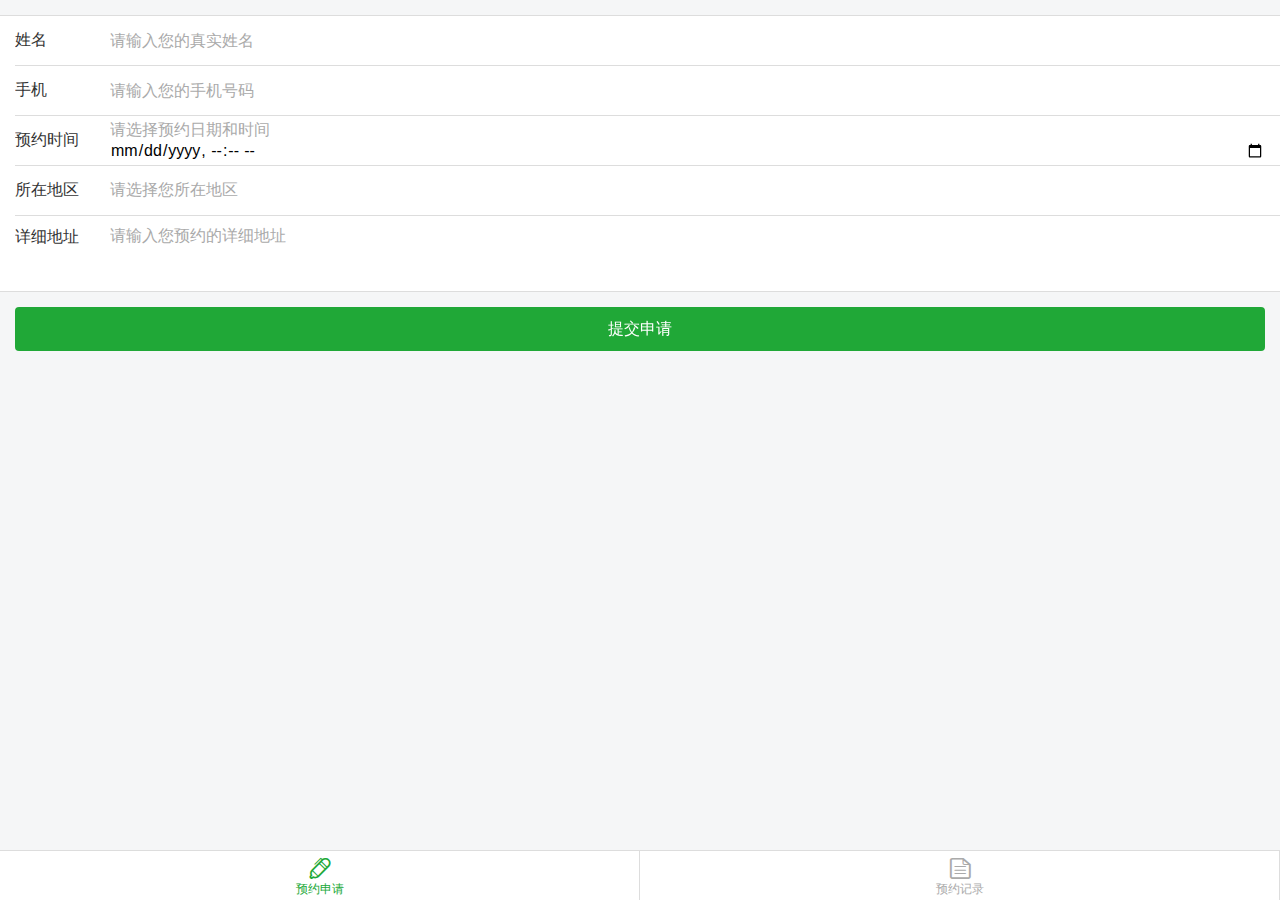
==== index.html @ 3b51de6f "build" ====
<!DOCTYPE html>
<html>

<head>
    <meta charset="utf-8">
    <meta name="viewport" content="width=device-width, initial-scale=1, maximum-scale=1, minimum-scale=1, user-scalable=no, minimal-ui">
    <meta name="apple-mobile-web-app-status-bar-style" content="black">
    <meta name="apple-mobile-web-app-capable" content="yes">
    <meta name="format-detection" content="telephone=no">
    <title>预约测压</title>
    <!-- CSS -->
    <link rel="stylesheet" href="icofont/style.css">
    <link rel="stylesheet" href="css/style.min.css">
    <!-- JS -->
    <script type="text/javascript" src="js/system.js"></script>

</head>


<body onload="loaded()">
    <!-- footer start -->
    <footer class="navbar">
        <a class="active" href="index.html">
            <i class="icon-pen"></i>
            <p>预约申请</p>
        </a>
        <a class="" href="history.html">
            <i class="icon-document"></i>
            <p>预约记录</p>
        </a>
    </footer>

    <!-- footer over -->
    <!-- main start -->
    <div class="main main-gray">
        <div class="scroller">
            <div class="spacing"></div>
            <!-- list start -->
            <div class="list list-border">
                <!-- item start -->
                <div class="item">
                    <div class="row">
                        <label class="label">姓名</label>
                        <div class="input">
                            <input class="input" type="text" placeholder="请输入您的真实姓名">
                        </div>
                    </div>
                </div>
                <!-- item over -->
                <!-- item start -->
                <div class="item">
                    <div class="row">
                        <label class="label">手机</label>
                        <div class="input">
                            <input class="input" type="tel" placeholder="请输入您的手机号码">
                        </div>
                    </div>
                </div>
                <!-- item over -->
                <!-- item start -->
                <div class="item">
                    <div class="row">
                        <label class="label">预约时间</label>
                        <div class="input">
                            <input class="input date" type="datetime-local" placeholder="请选择预约日期和时间" onfocus="this.removeAttribute('placeholder')" onblur="if(this.value == '') this.setAttribute('placeholder','请选择预约日期和时间')">
                        </div>
                    </div>
                </div>
                <!-- item over -->
                <!-- item start -->
                <div class="item md-trigger" id="area-select" data-modal="modal-area">
                    <div class="row">
                        <label class="label">所在地区</label>
                        <p class="gray align-left flex-1">请选择您所在地区</p>
                    </div>
                </div>
                <!-- item over -->
                <!-- item start -->
                <div class="item">
                    <div class="row">
                        <label class="label top-fixed">详细地址</label>
                        <div class="input">
                            <textarea class="textarea" rows="3" placeholder="请输入您预约的详细地址"></textarea>
                        </div>
                    </div>
                </div>
                <!-- item over -->
            </div>
            <!-- list over -->
            <!-- explain start -->
            <div class="explain align-center">
                <!-- <p class="red">错误提示</p> -->
            </div>
            <!-- explain over -->
            <!-- button start -->
            <div class="button-group">
                <button class="button button-block waves-effect waves-light" data-href="submit.html">
                    <span class="button-inner">提交申请</span>
                </button>
            </div>
            <!-- button over -->
        </div>
     </div>
    <!-- main over -->

    <!-- modal start -->
    <div class="md-modal md-effect-stick-bottom" id="modal-area">
        <div class="md-main">
            <div class="area-title">
                <button class="area-back" id="area-back"><i class="icon-back"></i></button>
                <h3 class="title">选择地区</h3>
                <button class="area-close md-close"><i class="icon-cancel"></i></button>
            </div>
            <div class="area-content bottom-modal-scroll" id="area-content">
                <div class="scroller">
                    <ul class="area-list" id="area-list"></ul>
                </div>
            </div>
        </div>
    </div>
    <div class="md-overlay"></div>
    <!-- modal over -->

    <!-- JavaScript start -->
    <script type="text/javascript" src="js/jquery-1.9.1.min.js"></script>
    <script type="text/javascript" src="js/iscroll/iscroll-probe.js"></script>
    <script type="text/javascript" src="js/swiper/swiper.min.js"></script>
    <script type="text/javascript" src="js/lazyload/jquery.lazyload.min.js"></script>
    <!-- <script type="text/javascript" src="js/switchery/switchery.min.js"></script> -->
    <script type="text/javascript" src="js/modalEffects/classie.js"></script>
    <script type="text/javascript" src="js/modalEffects/modalEffects.js"></script>
    <script type="text/javascript" src="js/waves/waves.min.js"></script>
    <script type="text/javascript" src="js/photoSwipe/photoswipe.min.js"></script>
    <script type="text/javascript" src="js/photoSwipe/photoswipe-ui-default.min.js"></script>
    <script type="text/javascript" src="js/scripts.js"></script>
    <!-- JavaScript over -->

    <script type="text/javascript" src="js/area/jquery.area.js"></script>

</body>

</html>
---- icofont/style.css ----
@font-face {
  font-family: 'icomoon';
  src:  url('fonts/icomoon.eot?u55fj1');
  src:  url('fonts/icomoon.eot?u55fj1#iefix') format('embedded-opentype'),
    url('fonts/icomoon.ttf?u55fj1') format('truetype'),
    url('fonts/icomoon.woff?u55fj1') format('woff'),
    url('fonts/icomoon.svg?u55fj1#icomoon') format('svg');
  font-weight: normal;
  font-style: normal;
}

i {
  /* use !important to prevent issues with browser extensions that change fonts */
  font-family: 'icomoon' !important;
  speak: none;
  font-style: normal;
  font-weight: normal;
  font-variant: normal;
  text-transform: none;
  line-height: 1;

  /* Better Font Rendering =========== */
  -webkit-font-smoothing: antialiased;
  -moz-osx-font-smoothing: grayscale;
}

.icon-arrow-down:before {
  content: "\e902";
}
.icon-arrow-up:before {
  content: "\e903";
}
.icon-go:before {
  content: "\e904";
}
.icon-back:before {
  content: "\e905";
}
.icon-checkmark:before {
  content: "\e90a";
}
.icon-cancel:before {
  content: "\e90b";
}
.icon-plus:before {
  content: "\e913";
}
.icon-minus:before {
  content: "\e914";
}
.icon-list:before {
  content: "\e90c";
}
.icon-cancel-2:before {
  content: "\e922";
}
.icon-prohibit:before {
  content: "\e924";
}
.icon-warning:before {
  content: "\e925";
}
.icon-gear:before {
  content: "\e919";
}
.icon-address:before {
  content: "\e90e";
}
.icon-chat-2:before {
  content: "\e909";
}
.icon-chat-3:before {
  content: "\e91b";
}
.icon-user:before {
  content: "\e90d";
}
.icon-user-book:before {
  content: "\e90f";
}
.icon-group:before {
  content: "\e910";
}
.icon-search:before {
  content: "\e912";
}
.icon-heart:before {
  content: "\e915";
}
.icon-heart-2:before {
  content: "\e916";
}
.icon-label:before {
  content: "\e918";
}
.icon-pen:before {
  content: "\e91a";
}
.icon-camera:before {
  content: "\e91c";
}
.icon-picture:before {
  content: "\e923";
}
.icon-QRcode:before {
  content: "\e91d";
}
.icon-phone:before {
  content: "\e91e";
}
.icon-praise:before {
  content: "\e91f";
}
.icon-document:before {
  content: "\e920";
}
.icon-window:before {
  content: "\e921";
}
.icon-message:before {
  content: "\e917";
}
.icon-fire:before {
  content: "\e911";
}
.icon-navigation:before {
  content: "\e907";
}
.icon-telephone:before {
  content: "\e908";
}
.icon-location:before {
  content: "\e901";
}
.icon-newspaper:before {
  content: "\e906";
}
.icon-chat:before {
  content: "\e900";
}
---- css/style.min.css ----
body,button,input,select,textarea{font-family:PingFang SC,Roboto,"Segoe UI","Helvetica Neue",Helvetica,Arial,sans-serif}.md-modal,img{max-width:100%}.flex-direction-column,.list .inner{-webkit-box-orient:vertical;-webkit-box-direction:normal}*{-webkit-tap-highlight-color:transparent;-webkit-touch-callout:none}a,abbr,acronym,address,article,aside,audio,b,big,blockquote,body,button,canvas,caption,cite,code,dd,del,details,dfn,div,dl,dt,em,embed,fieldset,figcaption,figure,footer,form,h1,h2,h3,h4,h5,h6,header,hgroup,html,i,iframe,img,input,ins,kbd,label,legend,li,mark,menu,nav,object,ol,output,p,pre,q,ruby,s,samp,section,select,small,span,strike,strong,sub,summary,sup,table,tbody,td,textarea,tfoot,th,thead,time,tr,tt,u,ul,var,video{margin:0;padding:0}article,aside,details,figcaption,figure,footer,header,hgroup,main,nav,section,summary{display:block}html{-webkit-text-size-adjust:none;-ms-text-size-adjust:none;text-size-adjust:none}body,html{width:100%;height:100%}body{-webkit-user-select:none;-ms-user-select:none;-moz-user-select:none;user-select:none;-webkit-font-smoothing:antialiased;font-smoothing:antialiased;text-rendering:optimizeLegibility;-webkit-user-drag:none;-ms-touch-action:manipulation;touch-action:manipulation;word-wrap:break-word;overflow:hidden;font-size:16px;line-height:1.4;color:#333}a{text-decoration:none}a,button,img,input,select,textarea{border:0;outline:0}img{height:auto}textarea{resize:none;overflow:auto}button,input[type=button],input[type=reset],input[type=submit]{line-height:1}table{border-spacing:0;border-collapse:collapse}ul{list-style:none}em,i{font-style:normal}b,strong{font-weight:700}h1{font-size:30px}h2{font-size:24px}h3{font-size:18px}h4{font-size:16px}h5{font-size:14px}h6{font-size:12px}button,input,select,textarea{-webkit-box-sizing:border-box;box-sizing:border-box;-webkit-appearance:none;-moz-appearance:none;appearance:none;font-size:16px;background-color:#FFF}.main,footer.footer{-ms-box-sizing:border-box;position:absolute;bottom:0;left:0}.list .item .avatar,.main-gray{background-color:#F5F6F7}input[type=datetime-local]:before{content:attr(placeholder);color:#aaa}::-webkit-input-placeholder{color:#aaa;line-height:normal}[class*=icon-]:before,[class^=icon-]:before{font-family:icomoon!important;speak:none;display:block;line-height:1;font-style:normal;font-weight:400;font-variant:normal;text-transform:none;-webkit-font-smoothing:antialiased;-moz-osx-font-smoothing:grayscale}.main{-webkit-box-sizing:border-box;box-sizing:border-box;z-index:1;top:0;right:0;overflow:hidden}footer.footer{-webkit-box-sizing:border-box;box-sizing:border-box;z-index:2;width:100%;height:50px;background-color:#FFF;border-top:1px solid #DDD}footer.footer .footer-inner{-webkit-box-sizing:border-box;-ms-box-sizing:border-box;box-sizing:border-box;display:-webkit-flex;display:-ms-flexbox;display:-webkit-box;display:flex;-webkit-align-items:center;-ms-flex-align:center;-webkit-box-align:center;align-items:center;-webkit-justify-content:space-between;-ms-justify-content:space-between;-webkit-box-pack:justify;-ms-flex-pack:justify;justify-content:space-between;height:49px;min-height:49px;padding:0 15px}footer.button-group,footer.navbar{-webkit-box-sizing:border-box;-ms-box-sizing:border-box;background-color:#FFF;border-top:1px solid #DDD;z-index:2}footer.footer .cart{position:relative;margin-top:5px;padding-top:7px;color:#aeaeae}footer.footer .cart p{font-size:16px}footer.footer .cart .icon{width:24px;height:24px;color:#aeaeae;background-size:cover;background-position:center;background-repeat:no-repeat;background-image:url(../img/tabbar-icon-2@2x.png)}footer.footer .cart.active .icon{background-image:url(../img/tabbar-icon-2-active@2x.png)}footer.navbar{box-sizing:border-box;display:-webkit-flex;display:-ms-flexbox;display:-webkit-box;display:flex;-webkit-align-items:stretch;-ms-flex-align:stretch;-webkit-box-align:stretch;align-items:stretch;position:absolute;bottom:0;left:0;width:100%;height:50px}footer.navbar a{-webkit-flex:1;-ms-flex:1;-webkit-box-flex:1;flex:1;position:relative;padding-top:6px;color:#aaa;text-align:center;border-right:1px solid #DDD}.alert,footer.navbar a.active{color:#20a837}footer.navbar a.last-child{border-right:0}footer.navbar a p{font-size:12px}footer.navbar a i{display:block;width:22px;height:22px;margin:0 auto 2px;font-size:22px}.alert-block,footer.button-group{display:-webkit-flex;display:-ms-flexbox;display:-webkit-box;-webkit-align-items:center}footer.navbar .badge{position:absolute;left:-webkit-calc(50% + 5px);left:calc(50% + 5px);bottom:-webkit-calc(50% + 6px);bottom:calc(50% + 6px)}footer.navbar~.main{margin-bottom:50px}footer.button-group{box-sizing:border-box;display:flex;-ms-flex-align:center;-webkit-box-align:center;align-items:center;position:absolute;bottom:0;left:0;width:100%;height:65px;margin:0;padding:10px 15px}.list .item,.modal-title{-ms-box-sizing:border-box}footer.button-group~.main{margin-bottom:65px}footer.button-group .button{margin-right:10px}footer.button-group .button:last-child{margin-right:0}.spacing{height:15px}.scroller{-webkit-transform:translateZ(0);transform:translateZ(0);position:absolute;width:100%;min-height:100%}.iScrollVerticalScrollbar{position:absolute;z-index:2;top:3px;right:3px;bottom:3px;width:3px;overflow:hidden}.iScrollVerticalScrollbar.iScrollBothScrollbars{bottom:18px}.iScrollVerticalScrollbar .iScrollIndicator{position:absolute;width:100%;border-radius:3px;background-color:rgba(0,0,0,.3)}.bottom-modal-scroll{position:relative;z-index:1;width:100%;overflow:hidden}.alert{font-size:14px;padding:15px;text-align:center}.alert-red{color:#E74C3C}.alert-gray{color:#999}.alert-block{display:flex;-ms-flex-align:center;-webkit-box-align:center;align-items:center;-webkit-justify-content:space-between;-ms-justify-content:space-between;-webkit-box-pack:justify;-ms-flex-pack:justify;justify-content:space-between;padding:12px;font-size:14px;color:#FFF;background-color:#20a837}.modal-title,span.label{-webkit-align-items:center}.alert-block-orange{color:#FFF;background-color:#E67E22}span.label{display:-webkit-flex;display:-ms-flexbox;display:-webkit-box;display:flex;-ms-flex-align:center;-webkit-box-align:center;align-items:center;margin-right:5px;padding:0 6px;color:#FFF;background-color:#20a837;border-radius:4px}span.label-red{background-color:#E74C3C}span.label-orange{background-color:#E67E22}span.label-yellow{background-color:#F1C40F}span.label-blue{background-color:#3498DB}span.label-outline{color:#20a837;border:1px solid #20a837;background-color:transparent}span.label-outline-gray{color:#aaa;border-color:#DDD}span.label-outline-red{color:#E74C3C;border-color:#E74C3C}span.label-outline-yellow{color:#F1C40F;border-color:#F1C40F}span.label-outline-blue{color:#3498DB;border-color:#3498DB}span.label-clear{padding:0;color:#20a837;background-color:transparent}span.label-round{padding-left:12px;padding-right:12px;border-radius:100px}span.label-large{line-height:26px}span.label-small{line-height:22px;font-size:14px}span.label-small.label-round{padding-left:8px;padding-right:8px}span.label-small.label-cancel{padding-right:4px}span.label-small.label-cancel i{margin-left:3px;font-size:16px}span.label-mini{line-height:18px;font-size:12px}span.label-mini.label-round{padding-left:8px;padding-right:8px}span.label-mini.left-icon i{margin-right:2px}span.label-mini.right-icon i{margin-left:2px}span.label-cancel{color:#E74C3C}span.label-cancel.active i{opacity:.5}span.label-translucent{opacity:.3}.badge{padding:2px 4px;color:#FFF;line-height:1;font-size:12px;border-radius:100px;background-color:#E74C3C}.modal-button-group .button-clear,.modal-content,.modal-title{background-color:#FFF}.preloader{-webkit-transform-origin:50%;-ms-transform-origin:50%;transform-origin:50%;width:24px;height:24px}.preloader.spin{-webkit-animation:spin 1s steps(12,end) infinite;animation:spin 1s steps(12,end) infinite}.preloader:after{display:block;content:"";width:100%;height:100%;background-image:url("data:image/svg+xml;charset=utf-8,%3Csvg%20viewBox%3D'0%200%20120%20120'%20xmlns%3D'http%3A%2F%2Fwww.w3.org%2F2000%2Fsvg'%20xmlns%3Axlink%3D'http%3A%2F%2Fwww.w3.org%2F1999%2Fxlink'%3E%3Cdefs%3E%3Cline%20id%3D'l'%20x1%3D'60'%20x2%3D'60'%20y1%3D'7'%20y2%3D'27'%20stroke%3D'%236c6c6c'%20stroke-width%3D'11'%20stroke-linecap%3D'round'%2F%3E%3C%2Fdefs%3E%3Cg%3E%3Cuse%20xlink%3Ahref%3D'%23l'%20opacity%3D'.27'%2F%3E%3Cuse%20xlink%3Ahref%3D'%23l'%20opacity%3D'.27'%20transform%3D'rotate(30%2060%2C60)'%2F%3E%3Cuse%20xlink%3Ahref%3D'%23l'%20opacity%3D'.27'%20transform%3D'rotate(60%2060%2C60)'%2F%3E%3Cuse%20xlink%3Ahref%3D'%23l'%20opacity%3D'.27'%20transform%3D'rotate(90%2060%2C60)'%2F%3E%3Cuse%20xlink%3Ahref%3D'%23l'%20opacity%3D'.27'%20transform%3D'rotate(120%2060%2C60)'%2F%3E%3Cuse%20xlink%3Ahref%3D'%23l'%20opacity%3D'.27'%20transform%3D'rotate(150%2060%2C60)'%2F%3E%3Cuse%20xlink%3Ahref%3D'%23l'%20opacity%3D'.37'%20transform%3D'rotate(180%2060%2C60)'%2F%3E%3Cuse%20xlink%3Ahref%3D'%23l'%20opacity%3D'.46'%20transform%3D'rotate(210%2060%2C60)'%2F%3E%3Cuse%20xlink%3Ahref%3D'%23l'%20opacity%3D'.56'%20transform%3D'rotate(240%2060%2C60)'%2F%3E%3Cuse%20xlink%3Ahref%3D'%23l'%20opacity%3D'.66'%20transform%3D'rotate(270%2060%2C60)'%2F%3E%3Cuse%20xlink%3Ahref%3D'%23l'%20opacity%3D'.75'%20transform%3D'rotate(300%2060%2C60)'%2F%3E%3Cuse%20xlink%3Ahref%3D'%23l'%20opacity%3D'.85'%20transform%3D'rotate(330%2060%2C60)'%2F%3E%3C%2Fg%3E%3C%2Fsvg%3E");background-position:50%;background-size:100%;background-repeat:no-repeat}.animated{-webkit-animation-duration:1s;animation-duration:1s;-webkit-animation-fill-mode:both;animation-fill-mode:both}.delay-short{-webkit-animation-delay:.5s;animation-delay:.5s}.delay-medium{-webkit-animation-delay:1s;animation-delay:1s}.delay-long{-webkit-animation-delay:1.5s;animation-delay:1.5s}@-webkit-keyframes fadeIn{0%{opacity:0}100%{opacity:1}}@keyframes fadeIn{0%{opacity:0}100%{opacity:1}}.fadeIn{-webkit-animation-name:fadeIn;animation-name:fadeIn}@-webkit-keyframes bounceIn{20%,40%,60%,80%,from,to{-webkit-animation-timing-function:cubic-bezier(.215,.61,.355,1);animation-timing-function:cubic-bezier(.215,.61,.355,1)}0%{opacity:0;-webkit-transform:scale3d(.3,.3,.3);transform:scale3d(.3,.3,.3)}20%{-webkit-transform:scale3d(1.1,1.1,1.1);transform:scale3d(1.1,1.1,1.1)}40%{-webkit-transform:scale3d(.9,.9,.9);transform:scale3d(.9,.9,.9)}60%{opacity:1;-webkit-transform:scale3d(1.03,1.03,1.03);transform:scale3d(1.03,1.03,1.03)}80%{-webkit-transform:scale3d(.97,.97,.97);transform:scale3d(.97,.97,.97)}to{opacity:1;-webkit-transform:scale3d(1,1,1);transform:scale3d(1,1,1)}}@keyframes bounceIn{20%,40%,60%,80%,from,to{-webkit-animation-timing-function:cubic-bezier(.215,.61,.355,1);animation-timing-function:cubic-bezier(.215,.61,.355,1)}0%{opacity:0;-webkit-transform:scale3d(.3,.3,.3);transform:scale3d(.3,.3,.3)}20%{-webkit-transform:scale3d(1.1,1.1,1.1);transform:scale3d(1.1,1.1,1.1)}40%{-webkit-transform:scale3d(.9,.9,.9);transform:scale3d(.9,.9,.9)}60%{opacity:1;-webkit-transform:scale3d(1.03,1.03,1.03);transform:scale3d(1.03,1.03,1.03)}80%{-webkit-transform:scale3d(.97,.97,.97);transform:scale3d(.97,.97,.97)}to{opacity:1;-webkit-transform:scale3d(1,1,1);transform:scale3d(1,1,1)}}.bounceIn{-webkit-animation-name:bounceIn;animation-name:bounceIn;-webkit-animation-duration:.75s;animation-duration:.75s}@-webkit-keyframes fadeInUp{from{opacity:0;-webkit-transform:translate3d(0,40px,0);transform:translate3d(0,40px,0)}to{opacity:1;-webkit-transform:none;transform:none}}@keyframes fadeInUp{from{opacity:0;-webkit-transform:translate3d(0,40px,0);transform:translate3d(0,40px,0)}to{opacity:1;-webkit-transform:none;transform:none}}.fadeInUp{-webkit-animation-name:fadeInUp;animation-name:fadeInUp}@-webkit-keyframes spin{100%{-webkit-transform:rotate(360deg)}}@keyframes spin{100%{-webkit-transform:rotate(360deg);transform:rotate(360deg)}}.modal-title{-webkit-box-sizing:border-box;box-sizing:border-box;display:-webkit-flex;display:-ms-flexbox;display:-webkit-box;display:flex;-ms-flex-align:center;-webkit-box-align:center;align-items:center;-webkit-justify-content:space-between;-ms-justify-content:space-between;-webkit-box-pack:justify;-ms-flex-pack:justify;justify-content:space-between;height:50px;padding:0 15px;border-bottom:1px solid #DDD;border-top-left-radius:4px;border-top-right-radius:4px}.modal-title~.modal-content{border-top-left-radius:0;border-top-right-radius:0}.modal-title .md-close{color:#DDD}.modal-content{border-top-left-radius:4px;border-top-right-radius:4px}.modal-content-padding{padding:15px}.modal-button-group{border-top:1px solid #DDD}.modal-button-group .button{border-radius:0;border-bottom:1px solid #DDD}.modal-button-group .button:last-child{border-bottom:0;border-bottom-left-radius:4px;border-bottom-right-radius:4px}.md-modal{position:fixed;top:50%;left:50%;width:50%;min-width:70%;height:auto;z-index:99;visibility:hidden;-webkit-backface-visibility:hidden;backface-visibility:hidden;-webkit-transform:translateX(-50%) translateY(-50%);-ms-transform:translateX(-50%) translateY(-50%);transform:translateX(-50%) translateY(-50%)}.md-main{position:relative;margin:0 auto}.md-perspective,.md-perspective body{height:100%;overflow:hidden}.md-perspective body{-webkit-perspective:600px;perspective:600px}.md-overlay{position:fixed;width:100%;height:100%;visibility:hidden;top:0;left:0;z-index:98;opacity:0;background:rgba(0,0,0,.5);-webkit-transition:all .3s;transition:all .3s}.md-show{visibility:visible}.md-show~.md-overlay{opacity:1;visibility:visible}.md-effect-fade .md-main{-webkit-transform:scale(.7);-ms-transform:scale(.7);transform:scale(.7);opacity:0;-webkit-transition:all .3s;transition:all .3s}.md-effect-fade.md-show .md-main{-webkit-transform:scale(1);-ms-transform:scale(1);transform:scale(1);opacity:1}.md-effect-fade .button:only-child{border-top-left-radius:0;border-top-right-radius:0}.md-effect-stick-bottom{-webkit-transform:translateX(0);-ms-transform:translateX(0);transform:translateX(0);top:auto;left:0;right:0;bottom:0;width:100%}.md-effect-stick-bottom .md-main{background-color:#fff;-webkit-transition:all,.3s;transition:all,.3s;-webkit-transform:translateY(100%);-ms-transform:translateY(100%);transform:translateY(100%)}.md-effect-stick-bottom.md-show .md-main{-webkit-transform:translateY(0);-ms-transform:translateY(0);transform:translateY(0)}.md-effect-stick-right{top:0;left:auto;right:0;bottom:0;width:70%;height:100%;-webkit-transform:translateX(0);-ms-transform:translateX(0);transform:translateX(0)}.md-effect-stick-right .md-main{height:100%;background-color:#fff;-webkit-transition:all .3s;transition:all .3s;-webkit-transform:translateX(100%);-ms-transform:translateX(100%);transform:translateX(100%)}.md-effect-stick-right.md-show .md-main{-webkit-transform:translateX(0);-ms-transform:translateX(0);transform:translateX(0)}.md-effect-2 .md-content{opacity:0;-webkit-transform:translateX(20%);-ms-transform:translateX(20%);transform:translateX(20%);-webkit-transition:all .3s cubic-bezier(.25,.5,.5,.9);transition:all .3s cubic-bezier(.25,.5,.5,.9)}.md-show.md-effect-2 .md-content{-webkit-transform:translateX(0);-ms-transform:translateX(0);transform:translateX(0);opacity:1}.md-effect-3 .md-content{-webkit-transform:translateY(20%);-ms-transform:translateY(20%);transform:translateY(20%);opacity:0;-webkit-transition:all .3s;transition:all .3s}.md-show.md-effect-3 .md-content{-webkit-transform:translateY(0);-ms-transform:translateY(0);transform:translateY(0);opacity:1}.md-effect-4 .md-content{-webkit-transform:scale(0) rotate(720deg);-ms-transform:scale(0) rotate(720deg);transform:scale(0) rotate(720deg);opacity:0}.md-effect-4 .md-content,.md-show.md-effect-4~.md-overlay{-webkit-transition:all .5s;transition:all .5s}.md-show.md-effect-4 .md-content{-webkit-transform:scale(1) rotate(0);-ms-transform:scale(1) rotate(0);transform:scale(1) rotate(0);opacity:1}.md-effect-5.md-modal{-webkit-perspective:1300px;perspective:1300px}.md-effect-5 .md-content{-webkit-transform-style:preserve-3d;transform-style:preserve-3d;-webkit-transform:translateZ(600px) rotateX(20deg);-ms-transform:translateZ(600px) rotateX(20deg);transform:translateZ(600px) rotateX(20deg);opacity:0}.md-show.md-effect-5 .md-content{-webkit-transition:all .3s ease-in;transition:all .3s ease-in;-webkit-transform:translateZ(0) rotateX(0);-ms-transform:translateZ(0) rotateX(0);transform:translateZ(0) rotateX(0);opacity:1}.md-effect-6.md-modal{-webkit-perspective:1300px;perspective:1300px}.md-effect-6 .md-content{-webkit-transform-style:preserve-3d;transform-style:preserve-3d;-webkit-transform:translate(30%) translateZ(600px) rotate(10deg);-ms-transform:translate(30%) translateZ(600px) rotate(10deg);transform:translate(30%) translateZ(600px) rotate(10deg);opacity:0}.md-show.md-effect-6 .md-content{-webkit-transition:all .3s ease-in;transition:all .3s ease-in;-webkit-transform:translate(0) translateZ(0) rotate(0);-ms-transform:translate(0) translateZ(0) rotate(0);transform:translate(0) translateZ(0) rotate(0);opacity:1}.md-effect-7{top:0;-webkit-transform:translateX(-50%);-ms-transform:translateX(-50%);transform:translateX(-50%)}.md-effect-7 .md-content{-webkit-transform:translateY(-200%);-ms-transform:translateY(-200%);transform:translateY(-200%);-webkit-transition:all .3s;transition:all .3s;opacity:0}.md-show.md-effect-7 .md-content{-webkit-transform:translateY(0);-ms-transform:translateY(0);transform:translateY(0);border-radius:0 0 3px 3px;opacity:1}.md-effect-8.md-modal{-webkit-perspective:1300px;perspective:1300px}.md-effect-8 .md-content{-webkit-transform-style:preserve-3d;transform-style:preserve-3d;-webkit-transform:rotateY(-70deg);-ms-transform:rotateY(-70deg);transform:rotateY(-70deg);-webkit-transition:all .3s;transition:all .3s;opacity:0}.md-show.md-effect-8 .md-content{-webkit-transform:rotateY(0);-ms-transform:rotateY(0);transform:rotateY(0);opacity:1}.md-effect-9.md-modal{-webkit-perspective:1300px;perspective:1300px}.md-effect-9 .md-content{-webkit-transform-style:preserve-3d;transform-style:preserve-3d;-webkit-transform:rotateX(-70deg);-ms-transform:rotateX(-70deg);transform:rotateX(-70deg);-webkit-transition:all .3s;transition:all .3s;opacity:0}.md-show.md-effect-9 .md-content{-webkit-transform:rotateX(0);-ms-transform:rotateX(0);transform:rotateX(0);opacity:1}.md-effect-10.md-modal{-webkit-perspective:1300px;perspective:1300px}.md-effect-10 .md-content{-webkit-transform-style:preserve-3d;transform-style:preserve-3d;-webkit-transform:rotateX(-60deg);-ms-transform:rotateX(-60deg);transform:rotateX(-60deg);-webkit-transform-origin:50% 0;-ms-transform-origin:50% 0;transform-origin:50% 0;opacity:0;-webkit-transition:all .3s;transition:all .3s}.md-show.md-effect-10 .md-content{-webkit-transform:rotateX(0);-ms-transform:rotateX(0);transform:rotateX(0);opacity:1}.md-effect-11 .md-content{-webkit-transform:scale(2);-ms-transform:scale(2);transform:scale(2);opacity:0;-webkit-transition:all .3s;transition:all .3s}.md-show.md-effect-11 .md-content{-webkit-transform:scale(1);-ms-transform:scale(1);transform:scale(1);opacity:1}.md-effect-12 .md-content{-webkit-transform:scale(.8);-ms-transform:scale(.8);transform:scale(.8);opacity:0;-webkit-transition:all .3s;transition:all .3s}.md-show.md-effect-12~.md-overlay{background:#e74c3c}.md-effect-12 .md-content,.md-effect-12 .md-content h3{background:0 0}.md-show.md-effect-12 .md-content{-webkit-transform:scale(1);-ms-transform:scale(1);transform:scale(1);opacity:1}.md-effect-13.md-modal{-webkit-perspective:1300px;perspective:1300px}.md-effect-13 .md-content{-webkit-transform-style:preserve-3d;transform-style:preserve-3d;-webkit-transform:translateZ(-3000px) rotateY(90deg);-ms-transform:translateZ(-3000px) rotateY(90deg);transform:translateZ(-3000px) rotateY(90deg);opacity:0}.md-show.md-effect-13 .md-content{-webkit-animation:slit .7s forwards ease-out;animation:slit .7s forwards ease-out}@-webkit-keyframes slit{50%{-webkit-transform:translateZ(-250px) rotateY(89deg);opacity:.5;-webkit-animation-timing-function:ease-out}100%{-webkit-transform:translateZ(0) rotateY(0);opacity:1}}@keyframes slit{50%{-webkit-transform:translateZ(-250px) rotateY(89deg);transform:translateZ(-250px) rotateY(89deg);opacity:1;-webkit-animation-timing-function:ease-in;animation-timing-function:ease-in}100%{-webkit-transform:translateZ(0) rotateY(0);transform:translateZ(0) rotateY(0);opacity:1}}.md-effect-14.md-modal{-webkit-perspective:1300px;perspective:1300px}.md-effect-14 .md-content{-webkit-transform-style:preserve-3d;transform-style:preserve-3d;-webkit-transform:translateY(100%) rotateX(90deg);-ms-transform:translateY(100%) rotateX(90deg);transform:translateY(100%) rotateX(90deg);-webkit-transform-origin:0 100%;-ms-transform-origin:0 100%;transform-origin:0 100%;opacity:0;-webkit-transition:all .3s ease-out;transition:all .3s ease-out}.md-show.md-effect-14 .md-content{-webkit-transform:translateY(0) rotateX(0);-ms-transform:translateY(0) rotateX(0);transform:translateY(0) rotateX(0);opacity:1}.md-effect-15.md-modal{-webkit-perspective:1300px;perspective:1300px}.md-effect-15 .md-content{-webkit-transform-style:preserve-3d;transform-style:preserve-3d;-webkit-transform:translateZ(100px) translateX(-30%) rotateY(90deg);-ms-transform:translateZ(100px) translateX(-30%) rotateY(90deg);transform:translateZ(100px) translateX(-30%) rotateY(90deg);-webkit-transform-origin:0 100%;-ms-transform-origin:0 100%;transform-origin:0 100%;opacity:0;-webkit-transition:all .3s;transition:all .3s}.md-show.md-effect-15 .md-content{-webkit-transform:translateZ(0) translateX(0) rotateY(0);-ms-transform:translateZ(0) translateX(0) rotateY(0);transform:translateZ(0) translateX(0) rotateY(0);opacity:1}.md-show.md-effect-16~.md-overlay{background:rgba(180,46,32,.5)}.md-show.md-effect-16~.container{-webkit-filter:blur(3px);-moz-filter:blur(3px);filter:blur(3px)}.md-effect-16 .md-content{-webkit-transform:translateY(-5%);-ms-transform:translateY(-5%);transform:translateY(-5%);opacity:0}.md-effect-16 .md-content,.md-show.md-effect-16~.container{-webkit-transition:all .3s;transition:all .3s}.md-show.md-effect-16 .md-content{-webkit-transform:translateY(0);-ms-transform:translateY(0);transform:translateY(0);opacity:1}.md-show.md-effect-17~.container{height:100%;overflow:hidden;-webkit-transition:-webkit-transform .3s;transition:-webkit-transform .3s;transition:transform .3s;transition:transform .3s,-webkit-transform .3s}.md-show.md-effect-17~.container,.md-show.md-effect-17~.md-overlay{-webkit-transform:rotateX(-2deg);-ms-transform:rotateX(-2deg);transform:rotateX(-2deg);-webkit-transform-origin:50% 0;-ms-transform-origin:50% 0;transform-origin:50% 0;-webkit-transform-style:preserve-3d;transform-style:preserve-3d}.md-effect-17 .md-content{opacity:0;-webkit-transform:translateY(200%);-ms-transform:translateY(200%);transform:translateY(200%)}.md-show.md-effect-17 .md-content{-webkit-transform:translateY(0);-ms-transform:translateY(0);transform:translateY(0);opacity:1;-webkit-transition:all .3s .2s;transition:all .3s .2s}.md-show.md-effect-18~.container{height:100%;overflow:hidden}.md-show.md-effect-18~.md-overlay{background:rgba(143,27,15,.8);-webkit-transition:all .5s;transition:all .5s}.md-show.md-effect-18~.container,.md-show.md-effect-18~.md-overlay{-webkit-transform-style:preserve-3d;-webkit-transform-origin:0 50%;-webkit-animation:rotateRightSideFirst .5s forwards ease-in;-moz-transform-style:preserve-3d;-moz-transform-origin:0 50%;-moz-animation:rotateRightSideFirst .5s forwards ease-in;transform-style:preserve-3d;-ms-transform-origin:0 50%;transform-origin:0 50%;animation:rotateRightSideFirst .5s forwards ease-in}@-webkit-keyframes rotateRightSideFirst{50%{-webkit-transform:translateZ(-50px) rotateY(5deg);-webkit-animation-timing-function:ease-out}100%{-webkit-transform:translateZ(-200px)}}@keyframes rotateRightSideFirst{50%{-webkit-transform:translateZ(-50px) rotateY(5deg);transform:translateZ(-50px) rotateY(5deg);-webkit-animation-timing-function:ease-out;animation-timing-function:ease-out}100%{-webkit-transform:translateZ(-200px);transform:translateZ(-200px)}}.md-effect-18 .md-content{-webkit-transform:translateX(200%);-ms-transform:translateX(200%);transform:translateX(200%);opacity:0}.md-show.md-effect-18 .md-content{-webkit-transform:translateX(0);-ms-transform:translateX(0);transform:translateX(0);opacity:1;-webkit-transition:all .5s .1s;transition:all .5s .1s}.md-show.md-effect-19~.container{height:100%;overflow:hidden}.md-show.md-effect-19~.md-overlay{-webkit-transition:all .5s;transition:all .5s}.md-show.md-effect-19~.container,.md-show.md-effect-19~.md-overlay{-webkit-transform-style:preserve-3d;-webkit-transform-origin:50% 100%;-webkit-animation:OpenTop .5s forwards ease-in;-moz-transform-style:preserve-3d;-moz-transform-origin:50% 100%;-moz-animation:OpenTop .5s forwards ease-in;transform-style:preserve-3d;-ms-transform-origin:50% 100%;transform-origin:50% 100%;animation:OpenTop .5s forwards ease-in}@-webkit-keyframes OpenTop{50%{-webkit-transform:rotateX(10deg);-webkit-animation-timing-function:ease-out}}@keyframes OpenTop{50%{-webkit-transform:rotateX(10deg);transform:rotateX(10deg);-webkit-animation-timing-function:ease-out;animation-timing-function:ease-out}}.md-effect-19 .md-content{-webkit-transform:translateY(-200%);-ms-transform:translateY(-200%);transform:translateY(-200%);opacity:0}.md-show.md-effect-19 .md-content{-webkit-transform:translateY(0);-ms-transform:translateY(0);transform:translateY(0);opacity:1;-webkit-transition:all .5s .1s;transition:all .5s .1s}.waves-effect{position:relative;overflow:hidden}.waves-effect .waves-ripple{position:absolute;border-radius:50%;width:80px;height:80px;margin-top:-40px;margin-left:-40px;opacity:0;background:-webkit-radial-gradient(transparent 0,rgba(0,0,0,.05) 40%,rgba(0,0,0,.1) 70%,rgba(0,0,0,.2) 90%,rgba(0,0,0,.3) 100%);background:radial-gradient(transparent 0,rgba(0,0,0,.05) 40%,rgba(0,0,0,.1) 70%,rgba(0,0,0,.2) 90%,rgba(0,0,0,.3) 100%);-webkit-transition:all .3s ease-out;transition:all .3s ease-out;-webkit-transition-property:-webkit-transform,opacity;-webkit-transition-property:opacity,-webkit-transform;transition-property:opacity,-webkit-transform;transition-property:transform,opacity;transition-property:transform,opacity,-webkit-transform;-webkit-transform:scale(0) translate(0,0);-ms-transform:scale(0) translate(0,0);transform:scale(0) translate(0,0);pointer-events:none}.waves-effect.waves-light .waves-ripple{background:-webkit-radial-gradient(rgba(255,255,255,0) 0,rgba(255,255,255,.25) 40%,rgba(255,255,255,.5) 70%,rgba(255,255,255,.75) 90%,#fff 100%);background:radial-gradient(rgba(255,255,255,0) 0,rgba(255,255,255,.25) 40%,rgba(255,255,255,.5) 70%,rgba(255,255,255,.75) 90%,#fff 100%)}.waves-effect.waves-classic .waves-ripple{background:rgba(0,0,0,.2)}.waves-effect.waves-classic.waves-light .waves-ripple{background:rgba(255,255,255,.4)}.waves-notransition{-webkit-transition:none!important;transition:none!important}.waves-button,.waves-circle{-webkit-transform:translateZ(0);transform:translateZ(0);-webkit-mask-image:-webkit-radial-gradient(circle,#fff 100%,#000 100%)}.waves-button,.waves-button-input,.waves-button:hover,.waves-button:visited{white-space:nowrap;vertical-align:middle;cursor:pointer;border:none;outline:0;color:inherit;background-color:transparent;font-size:1em;line-height:1em;text-align:center;text-decoration:none;z-index:1}.waves-button{padding:.85em 1.1em;border-radius:.2em}.waves-button-input{margin:0;padding:.85em 1.1em}.waves-input-wrapper{border-radius:.2em;vertical-align:bottom}.waves-input-wrapper.waves-button{padding:0}.waves-input-wrapper .waves-button-input{position:relative;top:0;left:0;z-index:1}.waves-circle{text-align:center;width:2.5em;height:2.5em;line-height:2.5em;border-radius:50%}.waves-float{-webkit-mask-image:none;-webkit-box-shadow:0 1px 1.5px 1px rgba(0,0,0,.12);box-shadow:0 1px 1.5px 1px rgba(0,0,0,.12);-webkit-transition:all .3s;transition:all .3s}.waves-float:active{-webkit-box-shadow:0 8px 20px 1px rgba(0,0,0,.3);box-shadow:0 8px 20px 1px rgba(0,0,0,.3)}.waves-block{display:block}.list .item,.list .row{display:-webkit-flex;display:-ms-flexbox;display:-webkit-box;-webkit-box-sizing:border-box}.list.list-border{border-top:1px solid #DDD;border-bottom:1px solid #DDD}.retina .list.list-border{border-top:.55px solid #DDD;border-bottom:.55px solid #DDD}.list .item{box-sizing:border-box;display:flex;-webkit-align-items:center;-ms-flex-align:center;-webkit-box-align:center;align-items:center;position:relative;width:100%;min-height:50px;padding-left:15px;color:#333;background-color:#FFF;overflow:hidden}.list .item:last-child .row{border-color:transparent}.list .item.arrow-right:before{font-family:icomoon;content:"\e904";display:block;width:15px;height:15px;line-height:1;position:absolute;top:50%;right:15px;margin-top:-8px;font-size:15px;color:#ccc}.list .item .avatar,.list .item .avatar img{width:50px;height:50px;border-radius:50%}.list .item.arrow-right .row{padding-right:35px}.list .item .avatar{position:relative;margin-top:10px;margin-bottom:10px;margin-right:15px}.list .item .avatar .badge{position:absolute;top:0;right:0}.list .row{-ms-box-sizing:border-box;box-sizing:border-box;-webkit-flex:1;-ms-flex:1;-webkit-box-flex:1;flex:1;display:flex;-webkit-align-items:center;-ms-flex-align:center;-webkit-box-align:center;align-items:center;-webkit-align-self:stretch;-ms-align-self:stretch;-ms-flex-item-align:stretch;align-self:stretch;-webkit-justify-content:space-between;-ms-justify-content:space-between;-webkit-box-pack:justify;-ms-flex-pack:justify;justify-content:space-between;min-height:inherit;position:relative;padding-right:15px;border-bottom:1px solid #DDD;overflow:hidden}.list .column .image,.list .inner{display:-webkit-flex;display:-ms-flexbox;display:-webkit-box;overflow:hidden}.retina .list .row{border-bottom:.55px solid #DDD}.list .row.padding-right-none{padding-right:0}.list .row:first-child .radio-checkbox .checkbox,.list .row:first-child .radio-checkbox .radio{margin-right:15px}.list a.row{color:#333}.list .column-border{position:relative;padding:0 10px!important;border:1px solid #DDD!important;border-radius:4px}.list .column-border .state{position:absolute;top:0;right:0;padding:5px 8px;color:#FFF;font-size:12px;background-color:#20a837}.list .column-border .row{padding-right:0}.list .column-border .row.border-top{margin-top:8px;padding-top:12px;border-top:1px solid #DDD}.list .column{-webkit-flex:1;-ms-flex:1;-webkit-box-flex:1;flex:1;margin-top:10px;margin-bottom:10px;overflow:hidden}.list .column p{margin-bottom:3px}.list .column p:last-child{margin-bottom:0}.list .column .image{display:flex;-webkit-align-items:center;-ms-flex-align:center;-webkit-box-align:center;align-items:center;width:75px;height:75px;margin-right:12px;background-color:#F5F6F7}.list .column .image img{border-radius:4px}.list .column .image.image-small{width:40px;height:40px}.list .column .image.image-medium{width:50px;height:50px}.list .column .image.margin-none{margin:0}.list .column .image.image-round,.list .column .image.image-round img{border-radius:50%}.list .column .icon{width:24px;height:24px}.list .column .icon.large{width:34px;height:34px}.list .column.margin-left{margin-left:12px}.list .column.margin-right{margin-right:12px}.list .column:first-child .icon{margin-right:15px}.list .inner{display:flex;-webkit-flex-direction:column;-ms-flex-direction:column;flex-direction:column}.list .list-button-group,.list .list-label-group{display:-webkit-flex;display:-ms-flexbox;display:-webkit-box}.list .inner .title{margin-bottom:6px}.list .inner .margin-none{margin:0}.list .inner p{margin-bottom:2px}.list .inner p:last-child{margin-bottom:0}.list .inner .button{padding:0 16px;height:28px;font-size:14px}.list .inner.padding-none{padding:0}.list .list-button-group{display:flex}.list .list-button-group .button{border-width:1px}.list .list-button-group-right .button{margin-left:10px}.list .list-label-group{display:flex;-webkit-align-items:center;-ms-flex-align:center;-webkit-box-align:center;align-items:center}.list div.input,.list label.label{display:-webkit-flex;display:-ms-flexbox;display:-webkit-box}.list .divder{padding:3px 15px;color:#999;font-size:14px;background-color:#F5F6F7}.list label.label{display:flex;-webkit-align-items:center;-ms-flex-align:center;-webkit-box-align:center;align-items:center;margin-right:15px;min-width:80px;max-width:200px}.list label.label i{margin-right:15px;color:#20a837;font-size:22px}.list label.label.top-fixed{-webkit-align-self:flex-start;-ms-align-self:flex-start;-ms-flex-item-align:start;align-self:flex-start;margin-top:10px}.list div.input{-webkit-flex:1;-ms-flex:1;-webkit-box-flex:1;flex:1;display:flex;-webkit-align-self:stretch;-ms-align-self:stretch;-ms-flex-item-align:stretch;align-self:stretch;position:relative;padding:0}.list input.input{-webkit-flex:1;-ms-flex:1;-webkit-box-flex:1;flex:1}.list textarea.textarea{-webkit-flex:1;-ms-flex:1;-webkit-box-flex:1;flex:1;padding:10px 0}.list select.select{position:absolute;min-height:48px;right:0;direction:rtl;text-align:right;z-index:2}.list select.select-left{direction:ltr;text-align:left}.list .quantity{display:-webkit-flex;display:-ms-flexbox;display:-webkit-box;display:flex}.list .quantity button,.list .quantity input{background-color:#d7d7d7}.list .quantity button{width:24px;height:24px;font-size:14px}.list .quantity button i{display:block;width:24px;height:24px;line-height:24px}.list .quantity button:first-child{border-top-left-radius:12px;border-bottom-left-radius:12px}.list .quantity button:last-child{border-top-right-radius:12px;border-bottom-right-radius:12px}.list .quantity button:active{color:#20a837}.list .quantity button[disabled]{color:#aaa}.list .quantity input{width:18px;height:24px;font-size:13px;text-align:center}.list .address-slide .swiper-wrapper,.list .list-slide .swiper-wrapper{background-color:#FFF}.list .address-slide .list-slide-buttom,.list .list-slide .list-slide-buttom{display:-webkit-flex;display:-ms-flexbox;display:-webkit-box;display:flex;-webkit-align-items:stretch;-ms-flex-align:stretch;-webkit-box-align:stretch;align-items:stretch;position:absolute;top:0;right:0;bottom:0}.list .address-slide .list-slide-buttom a,.list .list-slide .list-slide-buttom a{display:-webkit-flex;display:-ms-flexbox;display:-webkit-box;display:flex;-webkit-align-items:center;-ms-flex-align:center;-webkit-box-align:center;align-items:center;width:100px}.list-card .row,.list-card-button-group{display:-webkit-flex;display:-ms-flexbox;display:-webkit-box}.list .address-slide .list-slide-buttom a:active,.list .list-slide .list-slide-buttom a:active{opacity:.75}.list .address-slide .list-slide-buttom img,.list .list-slide .list-slide-buttom img{width:24px;height:24px;margin:0 auto}.list .address-slide .list-slide-buttom .delete,.list .list-slide .list-slide-buttom .delete{background-color:#E74C3C}.list .address-slide .list-slide-buttom .orange,.list .list-slide .list-slide-buttom .orange{background-color:#E67E22}.list .address-slide .list-slide-buttom a{width:75px!important}.list-card{overflow:hidden}.list-card .item{margin:15px;border-radius:4px;border:1px solid #DDD;background-color:#FFF}.list-card .column p,.list-card .row{margin-bottom:5px}.list-card .row{display:flex;-webkit-align-items:center;-ms-flex-align:center;-webkit-box-align:center;align-items:center;-webkit-justify-content:space-between;-ms-justify-content:space-between;-webkit-box-pack:justify;-ms-flex-pack:justify;justify-content:space-between;padding-left:15px;padding-right:15px}.list-card .row:only-child{padding-top:15px;padding-bottom:15px}.list-card .row:first-child{padding-top:15px}.list-card .row:last-child{padding-bottom:10px}.list-card .column p:last-child{margin-bottom:0}.list-card-button-group{display:flex}.list-card .card-footer-button,.list-card .card-header{display:-webkit-flex;display:-ms-flexbox;display:-webkit-box}.list-card-button-group .button{border-width:1px!important}.button-grid .row,.list-card .border-bottom,.list-card .card-header,.list-card .cart-footer{border-bottom:1px solid #DDD}.list-card-button-group-right .button{margin-left:10px}.list-card .card-footer-button{display:flex;margin-top:10px;border-top:1px solid #DDD}.list-card .card-footer-button .button{-webkit-box-flex:1;-webkit-flex:1;-ms-flex:1;flex:1;border-radius:0;border-right:1px solid #DDD}.list-card .card-footer-button .button:last-child{border-right:0}.list-card .card-header{display:flex;-webkit-align-items:center;-ms-flex-align:center;-webkit-box-align:center;align-items:center;-webkit-justify-content:space-between;-ms-justify-content:space-between;-webkit-box-pack:justify;-ms-flex-pack:justify;justify-content:space-between;margin-bottom:10px;padding:10px 15px}.list-card .card-header~.card-content{border-top:0;border-top-left-radius:0;border-top-right-radius:0}.button-grid,.list-card .card-content,.list-card .cart-footer .inner{border-top:1px solid #DDD}.list-card .card-content,.list-card .card-content-sub{border-top-left-radius:4px;border-top-right-radius:4px;background-color:#FFF;border-left:1px solid #DDD;border-right:1px solid #DDD}.list-card .card-content-sub{padding:0 12px 10px}.list-card .card-content{padding:5px}.list-card .card-content .inner{padding:7px}.list-card .card-content .card-content-link{-webkit-box-sizing:border-box;-ms-box-sizing:border-box;box-sizing:border-box;display:-webkit-flex;display:-ms-flexbox;display:-webkit-box;display:flex;-webkit-align-items:flex-start;-ms-flex-align:flex-start;-webkit-box-align:start;align-items:flex-start;padding:5px;color:#666}.button,.load-more{-webkit-box-sizing:border-box;-ms-box-sizing:border-box;text-align:center}.list-card .card-content .card-content-link:active{background-color:#F5F6F7}.list-card .card-content .avatar{width:50px;height:50px;margin-right:12px;background-color:#F5F6F7}.list-card .card-content .avatar img{border-radius:50%}.list-card .card-content .image{width:60px;height:60px;margin-right:10px;padding:0;background-color:#F5F6F7}.list-card .card-content .image img{border-radius:4px}.list-card .card-content .image-large{width:100px;height:100px}.list-card .card-content .title{display:-webkit-flex;display:-ms-flexbox;display:-webkit-box;display:flex;-webkit-align-items:center;-ms-flex-align:center;-webkit-box-align:center;align-items:center;-webkit-box-pack:justify;-webkit-justify-content:space-between;-ms-flex-pack:justify;justify-content:space-between;margin-bottom:2px;font-size:20px}.button-group,.list-card .cart-footer .row{display:-webkit-flex;display:-ms-flexbox;display:-webkit-box}.list-card .card-content .sub-title{margin-bottom:6px;font-size:14px}.list-card .card-content dl dd,.list-card .card-content dl dt{min-height:18px;margin-bottom:3px}.list-card .card-content dl dt{float:left;width:60px;color:#999}.list-card .card-content dl dd{margin-left:60px;color:#333}.list-card .card-content .margin-left{margin-left:10px}.list-card .cart-footer{padding:0 12px;min-height:40px;border-left:1px solid #DDD;border-right:1px solid #DDD;border-bottom-left-radius:4px;border-bottom-right-radius:4px;background-color:#FFF}.list-card .cart-footer .row{display:flex;-webkit-align-items:center;-ms-flex-align:center;-webkit-box-align:center;align-items:center;-webkit-justify-content:space-between;-ms-justify-content:space-between;-webkit-box-pack:justify;-ms-flex-pack:justify;justify-content:space-between;min-height:44px}.list-card .cart-footer .button{height:28px;padding:0 18px;font-size:14px;margin-left:5px}.list-card .cart-footer .statistics{margin-top:9px}.list-card .big{font-size:20px}.list-card .color-1{color:#20a837}.list-card .gray-dark{color:#999}.list-card .gray{color:#aaa}.list-card .dark{color:#666}.list-card .black{color:#333}.list-card .red{color:#E74C3C}.list-card .orange{color:#E67E22}.list-card .background-white{background-color:#FFF}.load-more{box-sizing:border-box;display:block;padding:10px 30px;margin:20px auto;color:#aaa;font-size:14px;border:1px solid #DDD;border-radius:4px}.button-group{display:flex;-webkit-align-items:center;-ms-flex-align:center;-webkit-box-align:center;align-items:center;-webkit-justify-content:center;-ms-justify-content:center;-webkit-box-pack:center;-ms-flex-pack:center;justify-content:center;margin:15px}.button-group .inner{padding:15px}.button-group.margin-top{margin-top:24px}.button-group.margin-bottom{margin-bottom:24px}.button-grid .row{display:-webkit-flex;display:-ms-flexbox;display:-webkit-box;display:flex}.button-grid .row .item{-webkit-flex-grow:1;-ms-flex-grow:1;-webkit-box-flex:1;-ms-flex-positive:1;flex-grow:1;display:block;text-align:center;padding:15px 0;line-height:1;background-color:#FFF;border-right:1px solid #DDD}.button-grid .row .item:last-child{border-right:0}.button-grid i{display:inline-block;font-size:34px;color:#20a837;margin-bottom:10px}.button-grid p{margin-bottom:2px;color:#333;font-size:14px}.button-grid span{color:#aaa;font-family:Georgia;font-size:12px}.button{box-sizing:border-box;position:relative;display:inline-block;height:44px;padding:0 18px;line-height:1;white-space:nowrap;color:#FFF;background-color:#20a837;border-radius:4px}.button[disabled]{color:#d7d7d7!important;border-color:#d7d7d7!important;background-color:#DDD!important}.button.left-icon i{margin-right:12px}.button-inner{display:-webkit-flex;display:-ms-flexbox;display:-webkit-box;display:flex;-webkit-flex-flow:row nowrap;-ms-flex-flow:row nowrap;flex-flow:row nowrap;-webkit-align-items:center;-ms-flex-align:center;-webkit-box-align:center;align-items:center;-webkit-justify-content:center;-ms-justify-content:center;-webkit-box-pack:center;-ms-flex-pack:center;justify-content:center;width:100%;height:100%}.button-red{background-color:#E74C3C}.button-orange{background-color:#E67E22}.button-white{color:#20a837;background-color:#FFF}.button-white.active{opacity:.75;background-color:#FFF}.button-outline{color:#20a837;border:1px solid #20a837;background-color:transparent}.button-outline-white{color:#FFF;border-color:#FFF}.button-outline-white.active{background-color:rgba(255,255,255,.3)}.button-clear{color:#20a837;background-color:transparent}.button-clear-gray{color:#aaa}.button-clear-red{color:#E74C3C}.button-clear-black{color:#303137}.button-clear[disabled]{opacity:1;color:#d7d7d7!important;border-color:#FFF!important;background-color:#FFF!important}.button-round.active,.prompt .prompt-icon{color:#FFF;background-color:#20a837}.button-smooth{padding:0 24px;border-radius:100px}.button-round{width:38px;height:38px;padding:0;border-radius:100px}.button-round i{font-size:18px}.button-round-large{width:50px;height:50px;border-width:2px}.button-block,.button-full{display:block;width:100%}.button-round-large i{font-size:25px}.button-full{border-radius:0}.button-large{height:54px;padding:0 48px}.button-small{height:36px;padding:0 16px}.button-mini{height:28px;padding:0 8px;font-size:12px}.button-mini i{font-size:16px}.button-mini.left-icon i{margin-right:4px}.button-wide{min-width:160px}.button-wave-light.wave{-webkit-animation:buttonWaveLight .5s linear;animation:buttonWaveLight .5s linear;z-index:2}.button-wave-dark.wave{-webkit-animation:buttonWaveDark .5s linear;animation:buttonWaveDark .5s linear;z-index:2}@-webkit-keyframes buttonWaveLight{40%{-webkit-box-shadow:0 0 0 5px rgba(255,255,255,.1),0 0 0 10px #FFF,0 0 0 20px rgba(255,255,255,.5);box-shadow:0 0 0 5px rgba(255,255,255,.1),0 0 0 10px #FFF,0 0 0 20px rgba(255,255,255,.5)}100%{-webkit-box-shadow:0 0 0 10px rgba(255,255,255,0),0 0 0 20px rgba(255,255,255,0),0 0 0 30px rgba(255,255,255,0);box-shadow:0 0 0 10px rgba(255,255,255,0),0 0 0 20px rgba(255,255,255,0),0 0 0 30px rgba(255,255,255,0)}}@keyframes buttonWaveLight{40%{-webkit-box-shadow:0 0 0 5px rgba(255,255,255,.1),0 0 0 10px #FFF,0 0 0 20px rgba(255,255,255,.5);box-shadow:0 0 0 5px rgba(255,255,255,.1),0 0 0 10px #FFF,0 0 0 20px rgba(255,255,255,.5)}100%{-webkit-box-shadow:0 0 0 10px rgba(255,255,255,0),0 0 0 20px rgba(255,255,255,0),0 0 0 30px rgba(255,255,255,0);box-shadow:0 0 0 10px rgba(255,255,255,0),0 0 0 20px rgba(255,255,255,0),0 0 0 30px rgba(255,255,255,0)}}@-webkit-keyframes buttonWaveDark{40%{-webkit-box-shadow:0 0 0 5px rgba(0,0,0,.1),0 0 0 10px #000,0 0 0 20px rgba(0,0,0,.5);box-shadow:0 0 0 5px rgba(0,0,0,.1),0 0 0 10px #000,0 0 0 20px rgba(0,0,0,.5)}100%{-webkit-box-shadow:0 0 0 10px transparent,0 0 0 20px transparent,0 0 0 30px transparent;box-shadow:0 0 0 10px transparent,0 0 0 20px transparent,0 0 0 30px transparent}}@keyframes buttonWaveDark{40%{-webkit-box-shadow:0 0 0 5px rgba(0,0,0,.1),0 0 0 10px #000,0 0 0 20px rgba(0,0,0,.5);box-shadow:0 0 0 5px rgba(0,0,0,.1),0 0 0 10px #000,0 0 0 20px rgba(0,0,0,.5)}100%{-webkit-box-shadow:0 0 0 10px transparent,0 0 0 20px transparent,0 0 0 30px transparent;box-shadow:0 0 0 10px transparent,0 0 0 20px transparent,0 0 0 30px transparent}}.prompt{padding:100px 0;text-align:center}.prompt .prompt-icon{display:-webkit-box;display:-webkit-flex;display:-ms-flexbox;display:flex;-webkit-box-align:center;-webkit-align-items:center;-ms-flex-align:center;align-items:center;-webkit-box-pack:center;-webkit-justify-content:center;-ms-flex-pack:center;justify-content:center;width:80px;height:80px;margin:0 auto 20px;font-size:50px;border-radius:50%}.prompt .red{background-color:#E74C3C}.area-title{position:relative;height:50px;border-bottom:1px solid #DDD}.area-title .title{line-height:50px;text-align:center}.area-title button{position:absolute;z-index:2;top:50%;margin-top:-8px;background-color:transparent}.area-title button.area-back{left:15px}.area-title button.area-close{right:15px}.area-content{height:300px}.area-content ul.area-list li{padding:10px 15px;border-bottom:1px solid #DDD}@media only screen and (-webkit-min-device-pixel-ratio:2){.ios-8 .content-role .line,.ios-8 .role-tab:before,.ios-8 .tabbar:before{height:.5px}.ios-8 .hairline,.ios-8 footer.chatbar,.ios-8 footer.chatbar button.chatbar-button,.ios-8 footer.chatbar input.chatbar-text,.ios-8 footer.navbar a,.ios-8 input[type=radio]{border-width:.5px}.ios-8 .iScrollVerticalScrollbar{width:2.5px}.ios-8 .searchbar,.ios-8 .searchbar .search{border-width:.33px}.ios-8 .button,.ios-8 .list .row,.ios-8 .list-card .item,.ios-8 .list.list-border,.ios-8 .navbar,.ios-8 footer.button-group,.ios-8 span.label-outline{border-width:.5px}.ios-8 .button-round-large{border-width:1.5px}.ios-8 .area-content ul.area-list li,.ios-8 .area-title,.ios-8 .button-grid,.ios-8 .button-grid .row,.ios-8 .button-grid .row .item,.ios-8 .card-footer-button,.ios-8 .card-footer-button .button,.ios-8 .card-header,.ios-8 .content blockquote,.ios-8 .content-news .title-group,.ios-8 .group-card,.ios-8 .load-more,.ios-8 .md-title,.ios-8 .modal-button-group,.ios-8 .modal-title,.ios-8 .panel-user .meter .item,.ios-8 header.chat-header,.ios-8 header.group-build{border-width:.5px}}@media only screen and (-webkit-min-device-pixel-ratio:3){.ios-8 .button,.ios-8 .button-grid,.ios-8 .hairline,.ios-8 .list .row,.ios-8 .list-card .item,.ios-8 .list.list-border,.ios-8 .navbar,.ios-8 .searchbar,.ios-8 .searchbar .search,.ios-8 footer.button-group,.ios-8 footer.chatbar,.ios-8 footer.chatbar button.chatbar-button,.ios-8 footer.chatbar input.chatbar-text,.ios-8 footer.navbar a,.ios-8 input[type=radio],.ios-8 span.label-outline{border-width:.33px}.ios-8 .content-role .line,.ios-8 .role-tab:before,.ios-8 .tabbar:before{height:.33px}.ios-8 .button-grid .row,.ios-8 .button-grid .row .item{border-width:.5px}.ios-8 .area-content ul.area-list li,.ios-8 .area-title,.ios-8 .card-footer-button,.ios-8 .card-footer-button .button,.ios-8 .card-header,.ios-8 .content blockquote,.ios-8 .content-news .title-group,.ios-8 .group-card,.ios-8 .load-more,.ios-8 .md-title,.ios-8 .modal-button-group,.ios-8 .modal-title,.ios-8 .panel-user .meter .item,.ios-8 header.chat-header,.ios-8 header.group-build{border-width:.33px}}.pull-left{float:left!important}.pull-right{float:right!important}.align-left{text-align:left!important}.align-right{text-align:right!important}.align-center{text-align:center!important}.text-overflow{overflow:hidden;white-space:nowrap;text-overflow:ellipsis}.line-through{text-decoration:line-through}.flex-direction-column{-webkit-flex-direction:column;-ms-flex-direction:column;flex-direction:column}.flex-direction-column .row{-webkit-box-sizing:border-box;-ms-box-sizing:border-box;box-sizing:border-box;width:100%;min-height:auto;padding-top:4px;padding-bottom:4px;border-bottom:none}.flex-direction-column .row:first-child{padding-top:12px}.flex-direction-column .row:last-child{padding-bottom:12px;border-bottom:1px solid #DDD}.flex-direction-column:last-child .row:last-child{border-bottom:none}.flex-direction-column .column{padding:0}.flex-1{-webkit-flex:1;-ms-flex:1;-webkit-box-flex:1;flex:1}.align-items-start{-webkit-align-items:flex-start;-ms-flex-align:flex-start;-webkit-box-align:start;align-items:flex-start}.align-items-stretch{-webkit-align-items:stretch;-ms-flex-align:stretch;-webkit-box-align:stretch;align-items:stretch}.align-self-end{-webkit-align-self:flex-end;-ms-align-self:flex-end;-ms-flex-item-align:end;align-self:flex-end}.align-self-start{-webkit-align-self:flex-start;-ms-align-self:flex-start;-ms-flex-item-align:start;align-self:flex-start}.justify-content-start{-webkit-justify-content:flex-start;-ms-justify-content:flex-start;-webkit-box-pack:start;-ms-flex-pack:start;justify-content:flex-start}.justify-content-end{-webkit-justify-content:flex-end;-ms-justify-content:flex-end;-webkit-box-pack:end;-ms-flex-pack:end;justify-content:flex-end}.justify-content-center{-webkit-justify-content:center;-ms-justify-content:center;-webkit-box-pack:center;-ms-flex-pack:center;justify-content:center}.justify-content-between{-webkit-justify-content:space-between;-ms-justify-content:space-between;-webkit-box-pack:justify;-ms-flex-pack:justify;justify-content:space-between}.huge{font-size:20px}.large{font-size:18px}.small{font-size:14px}.mini{font-size:12px}.color-1{color:#20a837}.black{color:#333}.dark{color:#666}.gray,.light{color:#aaa}.red{color:#E74C3C}.yellow{color:#F1C40F}span.margin-left{margin-left:8px}span.margin-right{margin-right:6px}
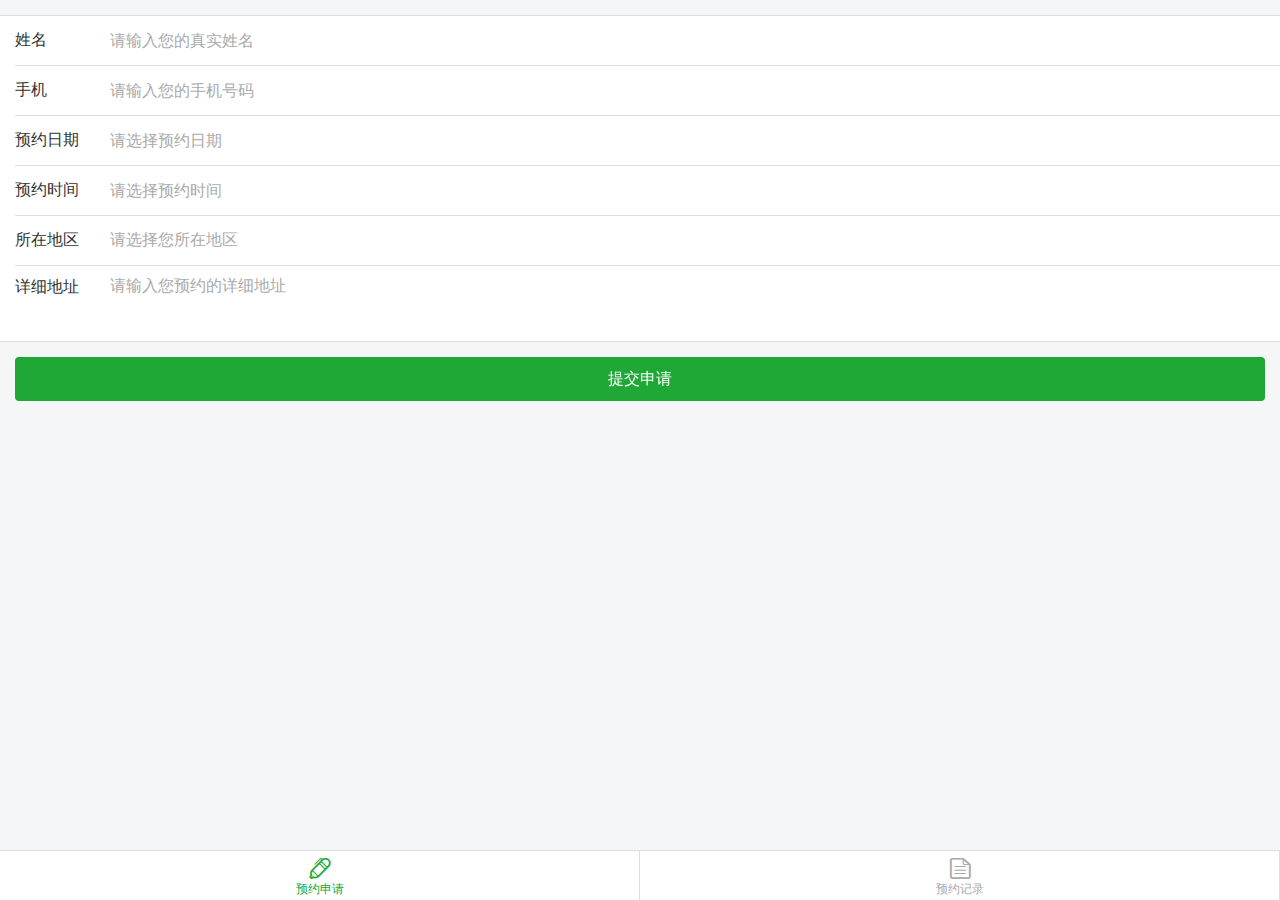
==== commit 2d885608: "安卓兼容性修复" ====
--- a/index.html
+++ b/index.html
@@ -20,14 +20,14 @@
 <body onload="loaded()">
     <!-- footer start -->
     <footer class="navbar">
-        <a class="active" href="index.html">
+        <div class="item waves-effect active" data-href="index.html">
             <i class="icon-pen"></i>
             <p>预约申请</p>
-        </a>
-        <a class="" href="history.html">
+        </div>
+        <div class="item waves-effect " data-href="history.html">
             <i class="icon-document"></i>
             <p>预约记录</p>
-        </a>
+        </div>
     </footer>
 
     <!-- footer over -->
@@ -60,9 +60,19 @@
                 <!-- item start -->
                 <div class="item">
                     <div class="row">
+                        <label class="label">预约日期</label>
+                        <div class="input">
+                            <input class="input" type="text" id="mobiscroll-date" placeholder="请选择预约日期">
+                        </div>
+                    </div>
+                </div>
+                <!-- item over -->
+                <!-- item start -->
+                <div class="item">
+                    <div class="row">
                         <label class="label">预约时间</label>
                         <div class="input">
-                            <input class="input date" type="datetime-local" placeholder="请选择预约日期和时间" onfocus="this.removeAttribute('placeholder')" onblur="if(this.value == '') this.setAttribute('placeholder','请选择预约日期和时间')">
+                            <input class="input" type="text" id="mobiscroll-time" placeholder="请选择预约时间">
                         </div>
                     </div>
                 </div>
@@ -136,6 +146,41 @@
     <!-- JavaScript over -->
 
     <script type="text/javascript" src="js/area/jquery.area.js"></script>
+    <!-- date start -->
+    <script type="text/javascript" src="js/mobiscroll/mobiscroll.core.js"></script>
+    <script type="text/javascript" src="js/mobiscroll/mobiscroll.frame.js"></script>
+    <script type="text/javascript" src="js/mobiscroll/mobiscroll.scroller.js"></script>
+    <script type="text/javascript" src="js/mobiscroll/mobiscroll.util.datetime.js"></script>
+    <script type="text/javascript" src="js/mobiscroll/mobiscroll.datetimebase.js"></script>
+    <script type="text/javascript" src="js/mobiscroll/mobiscroll.datetime.js"></script>
+    <script type="text/javascript" src="js/mobiscroll/i18n/mobiscroll.i18n.zh.js"></script>
+    <script type="text/javascript">
+        jQuery(document).ready(function($) {
+            $('#mobiscroll-date').mobiscroll().date({
+                theme: 'ios',
+                mode: 'scroller',
+                display: 'bottom',
+                lang: 'zh',
+                rows: 5,
+                buttons: [
+                    'cancel',
+                    'set',
+                ]
+            });
+            $('#mobiscroll-time').mobiscroll().time({
+                theme: 'ios',
+                mode: 'scroller',
+                display: 'bottom',
+                lang: 'zh',
+                rows: 5,
+                buttons: [
+                    'cancel',
+                    'set',
+                ]
+            });
+        });
+    </script>
+    <!-- date over -->
 
 </body>
 
--- a/css/style.min.css
+++ b/css/style.min.css
@@ -1 +1 @@
-body,button,input,select,textarea{font-family:PingFang SC,Roboto,"Segoe UI","Helvetica Neue",Helvetica,Arial,sans-serif}.md-modal,img{max-width:100%}.flex-direction-column,.list .inner{-webkit-box-orient:vertical;-webkit-box-direction:normal}*{-webkit-tap-highlight-color:transparent;-webkit-touch-callout:none}a,abbr,acronym,address,article,aside,audio,b,big,blockquote,body,button,canvas,caption,cite,code,dd,del,details,dfn,div,dl,dt,em,embed,fieldset,figcaption,figure,footer,form,h1,h2,h3,h4,h5,h6,header,hgroup,html,i,iframe,img,input,ins,kbd,label,legend,li,mark,menu,nav,object,ol,output,p,pre,q,ruby,s,samp,section,select,small,span,strike,strong,sub,summary,sup,table,tbody,td,textarea,tfoot,th,thead,time,tr,tt,u,ul,var,video{margin:0;padding:0}article,aside,details,figcaption,figure,footer,header,hgroup,main,nav,section,summary{display:block}html{-webkit-text-size-adjust:none;-ms-text-size-adjust:none;text-size-adjust:none}body,html{width:100%;height:100%}body{-webkit-user-select:none;-ms-user-select:none;-moz-user-select:none;user-select:none;-webkit-font-smoothing:antialiased;font-smoothing:antialiased;text-rendering:optimizeLegibility;-webkit-user-drag:none;-ms-touch-action:manipulation;touch-action:manipulation;word-wrap:break-word;overflow:hidden;font-size:16px;line-height:1.4;color:#333}a{text-decoration:none}a,button,img,input,select,textarea{border:0;outline:0}img{height:auto}textarea{resize:none;overflow:auto}button,input[type=button],input[type=reset],input[type=submit]{line-height:1}table{border-spacing:0;border-collapse:collapse}ul{list-style:none}em,i{font-style:normal}b,strong{font-weight:700}h1{font-size:30px}h2{font-size:24px}h3{font-size:18px}h4{font-size:16px}h5{font-size:14px}h6{font-size:12px}button,input,select,textarea{-webkit-box-sizing:border-box;box-sizing:border-box;-webkit-appearance:none;-moz-appearance:none;appearance:none;font-size:16px;background-color:#FFF}.main,footer.footer{-ms-box-sizing:border-box;position:absolute;bottom:0;left:0}.list .item .avatar,.main-gray{background-color:#F5F6F7}input[type=datetime-local]:before{content:attr(placeholder);color:#aaa}::-webkit-input-placeholder{color:#aaa;line-height:normal}[class*=icon-]:before,[class^=icon-]:before{font-family:icomoon!important;speak:none;display:block;line-height:1;font-style:normal;font-weight:400;font-variant:normal;text-transform:none;-webkit-font-smoothing:antialiased;-moz-osx-font-smoothing:grayscale}.main{-webkit-box-sizing:border-box;box-sizing:border-box;z-index:1;top:0;right:0;overflow:hidden}footer.footer{-webkit-box-sizing:border-box;box-sizing:border-box;z-index:2;width:100%;height:50px;background-color:#FFF;border-top:1px solid #DDD}footer.footer .footer-inner{-webkit-box-sizing:border-box;-ms-box-sizing:border-box;box-sizing:border-box;display:-webkit-flex;display:-ms-flexbox;display:-webkit-box;display:flex;-webkit-align-items:center;-ms-flex-align:center;-webkit-box-align:center;align-items:center;-webkit-justify-content:space-between;-ms-justify-content:space-between;-webkit-box-pack:justify;-ms-flex-pack:justify;justify-content:space-between;height:49px;min-height:49px;padding:0 15px}footer.button-group,footer.navbar{-webkit-box-sizing:border-box;-ms-box-sizing:border-box;background-color:#FFF;border-top:1px solid #DDD;z-index:2}footer.footer .cart{position:relative;margin-top:5px;padding-top:7px;color:#aeaeae}footer.footer .cart p{font-size:16px}footer.footer .cart .icon{width:24px;height:24px;color:#aeaeae;background-size:cover;background-position:center;background-repeat:no-repeat;background-image:url(../img/tabbar-icon-2@2x.png)}footer.footer .cart.active .icon{background-image:url(../img/tabbar-icon-2-active@2x.png)}footer.navbar{box-sizing:border-box;display:-webkit-flex;display:-ms-flexbox;display:-webkit-box;display:flex;-webkit-align-items:stretch;-ms-flex-align:stretch;-webkit-box-align:stretch;align-items:stretch;position:absolute;bottom:0;left:0;width:100%;height:50px}footer.navbar a{-webkit-flex:1;-ms-flex:1;-webkit-box-flex:1;flex:1;position:relative;padding-top:6px;color:#aaa;text-align:center;border-right:1px solid #DDD}.alert,footer.navbar a.active{color:#20a837}footer.navbar a.last-child{border-right:0}footer.navbar a p{font-size:12px}footer.navbar a i{display:block;width:22px;height:22px;margin:0 auto 2px;font-size:22px}.alert-block,footer.button-group{display:-webkit-flex;display:-ms-flexbox;display:-webkit-box;-webkit-align-items:center}footer.navbar .badge{position:absolute;left:-webkit-calc(50% + 5px);left:calc(50% + 5px);bottom:-webkit-calc(50% + 6px);bottom:calc(50% + 6px)}footer.navbar~.main{margin-bottom:50px}footer.button-group{box-sizing:border-box;display:flex;-ms-flex-align:center;-webkit-box-align:center;align-items:center;position:absolute;bottom:0;left:0;width:100%;height:65px;margin:0;padding:10px 15px}.list .item,.modal-title{-ms-box-sizing:border-box}footer.button-group~.main{margin-bottom:65px}footer.button-group .button{margin-right:10px}footer.button-group .button:last-child{margin-right:0}.spacing{height:15px}.scroller{-webkit-transform:translateZ(0);transform:translateZ(0);position:absolute;width:100%;min-height:100%}.iScrollVerticalScrollbar{position:absolute;z-index:2;top:3px;right:3px;bottom:3px;width:3px;overflow:hidden}.iScrollVerticalScrollbar.iScrollBothScrollbars{bottom:18px}.iScrollVerticalScrollbar .iScrollIndicator{position:absolute;width:100%;border-radius:3px;background-color:rgba(0,0,0,.3)}.bottom-modal-scroll{position:relative;z-index:1;width:100%;overflow:hidden}.alert{font-size:14px;padding:15px;text-align:center}.alert-red{color:#E74C3C}.alert-gray{color:#999}.alert-block{display:flex;-ms-flex-align:center;-webkit-box-align:center;align-items:center;-webkit-justify-content:space-between;-ms-justify-content:space-between;-webkit-box-pack:justify;-ms-flex-pack:justify;justify-content:space-between;padding:12px;font-size:14px;color:#FFF;background-color:#20a837}.modal-title,span.label{-webkit-align-items:center}.alert-block-orange{color:#FFF;background-color:#E67E22}span.label{display:-webkit-flex;display:-ms-flexbox;display:-webkit-box;display:flex;-ms-flex-align:center;-webkit-box-align:center;align-items:center;margin-right:5px;padding:0 6px;color:#FFF;background-color:#20a837;border-radius:4px}span.label-red{background-color:#E74C3C}span.label-orange{background-color:#E67E22}span.label-yellow{background-color:#F1C40F}span.label-blue{background-color:#3498DB}span.label-outline{color:#20a837;border:1px solid #20a837;background-color:transparent}span.label-outline-gray{color:#aaa;border-color:#DDD}span.label-outline-red{color:#E74C3C;border-color:#E74C3C}span.label-outline-yellow{color:#F1C40F;border-color:#F1C40F}span.label-outline-blue{color:#3498DB;border-color:#3498DB}span.label-clear{padding:0;color:#20a837;background-color:transparent}span.label-round{padding-left:12px;padding-right:12px;border-radius:100px}span.label-large{line-height:26px}span.label-small{line-height:22px;font-size:14px}span.label-small.label-round{padding-left:8px;padding-right:8px}span.label-small.label-cancel{padding-right:4px}span.label-small.label-cancel i{margin-left:3px;font-size:16px}span.label-mini{line-height:18px;font-size:12px}span.label-mini.label-round{padding-left:8px;padding-right:8px}span.label-mini.left-icon i{margin-right:2px}span.label-mini.right-icon i{margin-left:2px}span.label-cancel{color:#E74C3C}span.label-cancel.active i{opacity:.5}span.label-translucent{opacity:.3}.badge{padding:2px 4px;color:#FFF;line-height:1;font-size:12px;border-radius:100px;background-color:#E74C3C}.modal-button-group .button-clear,.modal-content,.modal-title{background-color:#FFF}.preloader{-webkit-transform-origin:50%;-ms-transform-origin:50%;transform-origin:50%;width:24px;height:24px}.preloader.spin{-webkit-animation:spin 1s steps(12,end) infinite;animation:spin 1s steps(12,end) infinite}.preloader:after{display:block;content:"";width:100%;height:100%;background-image:url("data:image/svg+xml;charset=utf-8,%3Csvg%20viewBox%3D'0%200%20120%20120'%20xmlns%3D'http%3A%2F%2Fwww.w3.org%2F2000%2Fsvg'%20xmlns%3Axlink%3D'http%3A%2F%2Fwww.w3.org%2F1999%2Fxlink'%3E%3Cdefs%3E%3Cline%20id%3D'l'%20x1%3D'60'%20x2%3D'60'%20y1%3D'7'%20y2%3D'27'%20stroke%3D'%236c6c6c'%20stroke-width%3D'11'%20stroke-linecap%3D'round'%2F%3E%3C%2Fdefs%3E%3Cg%3E%3Cuse%20xlink%3Ahref%3D'%23l'%20opacity%3D'.27'%2F%3E%3Cuse%20xlink%3Ahref%3D'%23l'%20opacity%3D'.27'%20transform%3D'rotate(30%2060%2C60)'%2F%3E%3Cuse%20xlink%3Ahref%3D'%23l'%20opacity%3D'.27'%20transform%3D'rotate(60%2060%2C60)'%2F%3E%3Cuse%20xlink%3Ahref%3D'%23l'%20opacity%3D'.27'%20transform%3D'rotate(90%2060%2C60)'%2F%3E%3Cuse%20xlink%3Ahref%3D'%23l'%20opacity%3D'.27'%20transform%3D'rotate(120%2060%2C60)'%2F%3E%3Cuse%20xlink%3Ahref%3D'%23l'%20opacity%3D'.27'%20transform%3D'rotate(150%2060%2C60)'%2F%3E%3Cuse%20xlink%3Ahref%3D'%23l'%20opacity%3D'.37'%20transform%3D'rotate(180%2060%2C60)'%2F%3E%3Cuse%20xlink%3Ahref%3D'%23l'%20opacity%3D'.46'%20transform%3D'rotate(210%2060%2C60)'%2F%3E%3Cuse%20xlink%3Ahref%3D'%23l'%20opacity%3D'.56'%20transform%3D'rotate(240%2060%2C60)'%2F%3E%3Cuse%20xlink%3Ahref%3D'%23l'%20opacity%3D'.66'%20transform%3D'rotate(270%2060%2C60)'%2F%3E%3Cuse%20xlink%3Ahref%3D'%23l'%20opacity%3D'.75'%20transform%3D'rotate(300%2060%2C60)'%2F%3E%3Cuse%20xlink%3Ahref%3D'%23l'%20opacity%3D'.85'%20transform%3D'rotate(330%2060%2C60)'%2F%3E%3C%2Fg%3E%3C%2Fsvg%3E");background-position:50%;background-size:100%;background-repeat:no-repeat}.animated{-webkit-animation-duration:1s;animation-duration:1s;-webkit-animation-fill-mode:both;animation-fill-mode:both}.delay-short{-webkit-animation-delay:.5s;animation-delay:.5s}.delay-medium{-webkit-animation-delay:1s;animation-delay:1s}.delay-long{-webkit-animation-delay:1.5s;animation-delay:1.5s}@-webkit-keyframes fadeIn{0%{opacity:0}100%{opacity:1}}@keyframes fadeIn{0%{opacity:0}100%{opacity:1}}.fadeIn{-webkit-animation-name:fadeIn;animation-name:fadeIn}@-webkit-keyframes bounceIn{20%,40%,60%,80%,from,to{-webkit-animation-timing-function:cubic-bezier(.215,.61,.355,1);animation-timing-function:cubic-bezier(.215,.61,.355,1)}0%{opacity:0;-webkit-transform:scale3d(.3,.3,.3);transform:scale3d(.3,.3,.3)}20%{-webkit-transform:scale3d(1.1,1.1,1.1);transform:scale3d(1.1,1.1,1.1)}40%{-webkit-transform:scale3d(.9,.9,.9);transform:scale3d(.9,.9,.9)}60%{opacity:1;-webkit-transform:scale3d(1.03,1.03,1.03);transform:scale3d(1.03,1.03,1.03)}80%{-webkit-transform:scale3d(.97,.97,.97);transform:scale3d(.97,.97,.97)}to{opacity:1;-webkit-transform:scale3d(1,1,1);transform:scale3d(1,1,1)}}@keyframes bounceIn{20%,40%,60%,80%,from,to{-webkit-animation-timing-function:cubic-bezier(.215,.61,.355,1);animation-timing-function:cubic-bezier(.215,.61,.355,1)}0%{opacity:0;-webkit-transform:scale3d(.3,.3,.3);transform:scale3d(.3,.3,.3)}20%{-webkit-transform:scale3d(1.1,1.1,1.1);transform:scale3d(1.1,1.1,1.1)}40%{-webkit-transform:scale3d(.9,.9,.9);transform:scale3d(.9,.9,.9)}60%{opacity:1;-webkit-transform:scale3d(1.03,1.03,1.03);transform:scale3d(1.03,1.03,1.03)}80%{-webkit-transform:scale3d(.97,.97,.97);transform:scale3d(.97,.97,.97)}to{opacity:1;-webkit-transform:scale3d(1,1,1);transform:scale3d(1,1,1)}}.bounceIn{-webkit-animation-name:bounceIn;animation-name:bounceIn;-webkit-animation-duration:.75s;animation-duration:.75s}@-webkit-keyframes fadeInUp{from{opacity:0;-webkit-transform:translate3d(0,40px,0);transform:translate3d(0,40px,0)}to{opacity:1;-webkit-transform:none;transform:none}}@keyframes fadeInUp{from{opacity:0;-webkit-transform:translate3d(0,40px,0);transform:translate3d(0,40px,0)}to{opacity:1;-webkit-transform:none;transform:none}}.fadeInUp{-webkit-animation-name:fadeInUp;animation-name:fadeInUp}@-webkit-keyframes spin{100%{-webkit-transform:rotate(360deg)}}@keyframes spin{100%{-webkit-transform:rotate(360deg);transform:rotate(360deg)}}.modal-title{-webkit-box-sizing:border-box;box-sizing:border-box;display:-webkit-flex;display:-ms-flexbox;display:-webkit-box;display:flex;-ms-flex-align:center;-webkit-box-align:center;align-items:center;-webkit-justify-content:space-between;-ms-justify-content:space-between;-webkit-box-pack:justify;-ms-flex-pack:justify;justify-content:space-between;height:50px;padding:0 15px;border-bottom:1px solid #DDD;border-top-left-radius:4px;border-top-right-radius:4px}.modal-title~.modal-content{border-top-left-radius:0;border-top-right-radius:0}.modal-title .md-close{color:#DDD}.modal-content{border-top-left-radius:4px;border-top-right-radius:4px}.modal-content-padding{padding:15px}.modal-button-group{border-top:1px solid #DDD}.modal-button-group .button{border-radius:0;border-bottom:1px solid #DDD}.modal-button-group .button:last-child{border-bottom:0;border-bottom-left-radius:4px;border-bottom-right-radius:4px}.md-modal{position:fixed;top:50%;left:50%;width:50%;min-width:70%;height:auto;z-index:99;visibility:hidden;-webkit-backface-visibility:hidden;backface-visibility:hidden;-webkit-transform:translateX(-50%) translateY(-50%);-ms-transform:translateX(-50%) translateY(-50%);transform:translateX(-50%) translateY(-50%)}.md-main{position:relative;margin:0 auto}.md-perspective,.md-perspective body{height:100%;overflow:hidden}.md-perspective body{-webkit-perspective:600px;perspective:600px}.md-overlay{position:fixed;width:100%;height:100%;visibility:hidden;top:0;left:0;z-index:98;opacity:0;background:rgba(0,0,0,.5);-webkit-transition:all .3s;transition:all .3s}.md-show{visibility:visible}.md-show~.md-overlay{opacity:1;visibility:visible}.md-effect-fade .md-main{-webkit-transform:scale(.7);-ms-transform:scale(.7);transform:scale(.7);opacity:0;-webkit-transition:all .3s;transition:all .3s}.md-effect-fade.md-show .md-main{-webkit-transform:scale(1);-ms-transform:scale(1);transform:scale(1);opacity:1}.md-effect-fade .button:only-child{border-top-left-radius:0;border-top-right-radius:0}.md-effect-stick-bottom{-webkit-transform:translateX(0);-ms-transform:translateX(0);transform:translateX(0);top:auto;left:0;right:0;bottom:0;width:100%}.md-effect-stick-bottom .md-main{background-color:#fff;-webkit-transition:all,.3s;transition:all,.3s;-webkit-transform:translateY(100%);-ms-transform:translateY(100%);transform:translateY(100%)}.md-effect-stick-bottom.md-show .md-main{-webkit-transform:translateY(0);-ms-transform:translateY(0);transform:translateY(0)}.md-effect-stick-right{top:0;left:auto;right:0;bottom:0;width:70%;height:100%;-webkit-transform:translateX(0);-ms-transform:translateX(0);transform:translateX(0)}.md-effect-stick-right .md-main{height:100%;background-color:#fff;-webkit-transition:all .3s;transition:all .3s;-webkit-transform:translateX(100%);-ms-transform:translateX(100%);transform:translateX(100%)}.md-effect-stick-right.md-show .md-main{-webkit-transform:translateX(0);-ms-transform:translateX(0);transform:translateX(0)}.md-effect-2 .md-content{opacity:0;-webkit-transform:translateX(20%);-ms-transform:translateX(20%);transform:translateX(20%);-webkit-transition:all .3s cubic-bezier(.25,.5,.5,.9);transition:all .3s cubic-bezier(.25,.5,.5,.9)}.md-show.md-effect-2 .md-content{-webkit-transform:translateX(0);-ms-transform:translateX(0);transform:translateX(0);opacity:1}.md-effect-3 .md-content{-webkit-transform:translateY(20%);-ms-transform:translateY(20%);transform:translateY(20%);opacity:0;-webkit-transition:all .3s;transition:all .3s}.md-show.md-effect-3 .md-content{-webkit-transform:translateY(0);-ms-transform:translateY(0);transform:translateY(0);opacity:1}.md-effect-4 .md-content{-webkit-transform:scale(0) rotate(720deg);-ms-transform:scale(0) rotate(720deg);transform:scale(0) rotate(720deg);opacity:0}.md-effect-4 .md-content,.md-show.md-effect-4~.md-overlay{-webkit-transition:all .5s;transition:all .5s}.md-show.md-effect-4 .md-content{-webkit-transform:scale(1) rotate(0);-ms-transform:scale(1) rotate(0);transform:scale(1) rotate(0);opacity:1}.md-effect-5.md-modal{-webkit-perspective:1300px;perspective:1300px}.md-effect-5 .md-content{-webkit-transform-style:preserve-3d;transform-style:preserve-3d;-webkit-transform:translateZ(600px) rotateX(20deg);-ms-transform:translateZ(600px) rotateX(20deg);transform:translateZ(600px) rotateX(20deg);opacity:0}.md-show.md-effect-5 .md-content{-webkit-transition:all .3s ease-in;transition:all .3s ease-in;-webkit-transform:translateZ(0) rotateX(0);-ms-transform:translateZ(0) rotateX(0);transform:translateZ(0) rotateX(0);opacity:1}.md-effect-6.md-modal{-webkit-perspective:1300px;perspective:1300px}.md-effect-6 .md-content{-webkit-transform-style:preserve-3d;transform-style:preserve-3d;-webkit-transform:translate(30%) translateZ(600px) rotate(10deg);-ms-transform:translate(30%) translateZ(600px) rotate(10deg);transform:translate(30%) translateZ(600px) rotate(10deg);opacity:0}.md-show.md-effect-6 .md-content{-webkit-transition:all .3s ease-in;transition:all .3s ease-in;-webkit-transform:translate(0) translateZ(0) rotate(0);-ms-transform:translate(0) translateZ(0) rotate(0);transform:translate(0) translateZ(0) rotate(0);opacity:1}.md-effect-7{top:0;-webkit-transform:translateX(-50%);-ms-transform:translateX(-50%);transform:translateX(-50%)}.md-effect-7 .md-content{-webkit-transform:translateY(-200%);-ms-transform:translateY(-200%);transform:translateY(-200%);-webkit-transition:all .3s;transition:all .3s;opacity:0}.md-show.md-effect-7 .md-content{-webkit-transform:translateY(0);-ms-transform:translateY(0);transform:translateY(0);border-radius:0 0 3px 3px;opacity:1}.md-effect-8.md-modal{-webkit-perspective:1300px;perspective:1300px}.md-effect-8 .md-content{-webkit-transform-style:preserve-3d;transform-style:preserve-3d;-webkit-transform:rotateY(-70deg);-ms-transform:rotateY(-70deg);transform:rotateY(-70deg);-webkit-transition:all .3s;transition:all .3s;opacity:0}.md-show.md-effect-8 .md-content{-webkit-transform:rotateY(0);-ms-transform:rotateY(0);transform:rotateY(0);opacity:1}.md-effect-9.md-modal{-webkit-perspective:1300px;perspective:1300px}.md-effect-9 .md-content{-webkit-transform-style:preserve-3d;transform-style:preserve-3d;-webkit-transform:rotateX(-70deg);-ms-transform:rotateX(-70deg);transform:rotateX(-70deg);-webkit-transition:all .3s;transition:all .3s;opacity:0}.md-show.md-effect-9 .md-content{-webkit-transform:rotateX(0);-ms-transform:rotateX(0);transform:rotateX(0);opacity:1}.md-effect-10.md-modal{-webkit-perspective:1300px;perspective:1300px}.md-effect-10 .md-content{-webkit-transform-style:preserve-3d;transform-style:preserve-3d;-webkit-transform:rotateX(-60deg);-ms-transform:rotateX(-60deg);transform:rotateX(-60deg);-webkit-transform-origin:50% 0;-ms-transform-origin:50% 0;transform-origin:50% 0;opacity:0;-webkit-transition:all .3s;transition:all .3s}.md-show.md-effect-10 .md-content{-webkit-transform:rotateX(0);-ms-transform:rotateX(0);transform:rotateX(0);opacity:1}.md-effect-11 .md-content{-webkit-transform:scale(2);-ms-transform:scale(2);transform:scale(2);opacity:0;-webkit-transition:all .3s;transition:all .3s}.md-show.md-effect-11 .md-content{-webkit-transform:scale(1);-ms-transform:scale(1);transform:scale(1);opacity:1}.md-effect-12 .md-content{-webkit-transform:scale(.8);-ms-transform:scale(.8);transform:scale(.8);opacity:0;-webkit-transition:all .3s;transition:all .3s}.md-show.md-effect-12~.md-overlay{background:#e74c3c}.md-effect-12 .md-content,.md-effect-12 .md-content h3{background:0 0}.md-show.md-effect-12 .md-content{-webkit-transform:scale(1);-ms-transform:scale(1);transform:scale(1);opacity:1}.md-effect-13.md-modal{-webkit-perspective:1300px;perspective:1300px}.md-effect-13 .md-content{-webkit-transform-style:preserve-3d;transform-style:preserve-3d;-webkit-transform:translateZ(-3000px) rotateY(90deg);-ms-transform:translateZ(-3000px) rotateY(90deg);transform:translateZ(-3000px) rotateY(90deg);opacity:0}.md-show.md-effect-13 .md-content{-webkit-animation:slit .7s forwards ease-out;animation:slit .7s forwards ease-out}@-webkit-keyframes slit{50%{-webkit-transform:translateZ(-250px) rotateY(89deg);opacity:.5;-webkit-animation-timing-function:ease-out}100%{-webkit-transform:translateZ(0) rotateY(0);opacity:1}}@keyframes slit{50%{-webkit-transform:translateZ(-250px) rotateY(89deg);transform:translateZ(-250px) rotateY(89deg);opacity:1;-webkit-animation-timing-function:ease-in;animation-timing-function:ease-in}100%{-webkit-transform:translateZ(0) rotateY(0);transform:translateZ(0) rotateY(0);opacity:1}}.md-effect-14.md-modal{-webkit-perspective:1300px;perspective:1300px}.md-effect-14 .md-content{-webkit-transform-style:preserve-3d;transform-style:preserve-3d;-webkit-transform:translateY(100%) rotateX(90deg);-ms-transform:translateY(100%) rotateX(90deg);transform:translateY(100%) rotateX(90deg);-webkit-transform-origin:0 100%;-ms-transform-origin:0 100%;transform-origin:0 100%;opacity:0;-webkit-transition:all .3s ease-out;transition:all .3s ease-out}.md-show.md-effect-14 .md-content{-webkit-transform:translateY(0) rotateX(0);-ms-transform:translateY(0) rotateX(0);transform:translateY(0) rotateX(0);opacity:1}.md-effect-15.md-modal{-webkit-perspective:1300px;perspective:1300px}.md-effect-15 .md-content{-webkit-transform-style:preserve-3d;transform-style:preserve-3d;-webkit-transform:translateZ(100px) translateX(-30%) rotateY(90deg);-ms-transform:translateZ(100px) translateX(-30%) rotateY(90deg);transform:translateZ(100px) translateX(-30%) rotateY(90deg);-webkit-transform-origin:0 100%;-ms-transform-origin:0 100%;transform-origin:0 100%;opacity:0;-webkit-transition:all .3s;transition:all .3s}.md-show.md-effect-15 .md-content{-webkit-transform:translateZ(0) translateX(0) rotateY(0);-ms-transform:translateZ(0) translateX(0) rotateY(0);transform:translateZ(0) translateX(0) rotateY(0);opacity:1}.md-show.md-effect-16~.md-overlay{background:rgba(180,46,32,.5)}.md-show.md-effect-16~.container{-webkit-filter:blur(3px);-moz-filter:blur(3px);filter:blur(3px)}.md-effect-16 .md-content{-webkit-transform:translateY(-5%);-ms-transform:translateY(-5%);transform:translateY(-5%);opacity:0}.md-effect-16 .md-content,.md-show.md-effect-16~.container{-webkit-transition:all .3s;transition:all .3s}.md-show.md-effect-16 .md-content{-webkit-transform:translateY(0);-ms-transform:translateY(0);transform:translateY(0);opacity:1}.md-show.md-effect-17~.container{height:100%;overflow:hidden;-webkit-transition:-webkit-transform .3s;transition:-webkit-transform .3s;transition:transform .3s;transition:transform .3s,-webkit-transform .3s}.md-show.md-effect-17~.container,.md-show.md-effect-17~.md-overlay{-webkit-transform:rotateX(-2deg);-ms-transform:rotateX(-2deg);transform:rotateX(-2deg);-webkit-transform-origin:50% 0;-ms-transform-origin:50% 0;transform-origin:50% 0;-webkit-transform-style:preserve-3d;transform-style:preserve-3d}.md-effect-17 .md-content{opacity:0;-webkit-transform:translateY(200%);-ms-transform:translateY(200%);transform:translateY(200%)}.md-show.md-effect-17 .md-content{-webkit-transform:translateY(0);-ms-transform:translateY(0);transform:translateY(0);opacity:1;-webkit-transition:all .3s .2s;transition:all .3s .2s}.md-show.md-effect-18~.container{height:100%;overflow:hidden}.md-show.md-effect-18~.md-overlay{background:rgba(143,27,15,.8);-webkit-transition:all .5s;transition:all .5s}.md-show.md-effect-18~.container,.md-show.md-effect-18~.md-overlay{-webkit-transform-style:preserve-3d;-webkit-transform-origin:0 50%;-webkit-animation:rotateRightSideFirst .5s forwards ease-in;-moz-transform-style:preserve-3d;-moz-transform-origin:0 50%;-moz-animation:rotateRightSideFirst .5s forwards ease-in;transform-style:preserve-3d;-ms-transform-origin:0 50%;transform-origin:0 50%;animation:rotateRightSideFirst .5s forwards ease-in}@-webkit-keyframes rotateRightSideFirst{50%{-webkit-transform:translateZ(-50px) rotateY(5deg);-webkit-animation-timing-function:ease-out}100%{-webkit-transform:translateZ(-200px)}}@keyframes rotateRightSideFirst{50%{-webkit-transform:translateZ(-50px) rotateY(5deg);transform:translateZ(-50px) rotateY(5deg);-webkit-animation-timing-function:ease-out;animation-timing-function:ease-out}100%{-webkit-transform:translateZ(-200px);transform:translateZ(-200px)}}.md-effect-18 .md-content{-webkit-transform:translateX(200%);-ms-transform:translateX(200%);transform:translateX(200%);opacity:0}.md-show.md-effect-18 .md-content{-webkit-transform:translateX(0);-ms-transform:translateX(0);transform:translateX(0);opacity:1;-webkit-transition:all .5s .1s;transition:all .5s .1s}.md-show.md-effect-19~.container{height:100%;overflow:hidden}.md-show.md-effect-19~.md-overlay{-webkit-transition:all .5s;transition:all .5s}.md-show.md-effect-19~.container,.md-show.md-effect-19~.md-overlay{-webkit-transform-style:preserve-3d;-webkit-transform-origin:50% 100%;-webkit-animation:OpenTop .5s forwards ease-in;-moz-transform-style:preserve-3d;-moz-transform-origin:50% 100%;-moz-animation:OpenTop .5s forwards ease-in;transform-style:preserve-3d;-ms-transform-origin:50% 100%;transform-origin:50% 100%;animation:OpenTop .5s forwards ease-in}@-webkit-keyframes OpenTop{50%{-webkit-transform:rotateX(10deg);-webkit-animation-timing-function:ease-out}}@keyframes OpenTop{50%{-webkit-transform:rotateX(10deg);transform:rotateX(10deg);-webkit-animation-timing-function:ease-out;animation-timing-function:ease-out}}.md-effect-19 .md-content{-webkit-transform:translateY(-200%);-ms-transform:translateY(-200%);transform:translateY(-200%);opacity:0}.md-show.md-effect-19 .md-content{-webkit-transform:translateY(0);-ms-transform:translateY(0);transform:translateY(0);opacity:1;-webkit-transition:all .5s .1s;transition:all .5s .1s}.waves-effect{position:relative;overflow:hidden}.waves-effect .waves-ripple{position:absolute;border-radius:50%;width:80px;height:80px;margin-top:-40px;margin-left:-40px;opacity:0;background:-webkit-radial-gradient(transparent 0,rgba(0,0,0,.05) 40%,rgba(0,0,0,.1) 70%,rgba(0,0,0,.2) 90%,rgba(0,0,0,.3) 100%);background:radial-gradient(transparent 0,rgba(0,0,0,.05) 40%,rgba(0,0,0,.1) 70%,rgba(0,0,0,.2) 90%,rgba(0,0,0,.3) 100%);-webkit-transition:all .3s ease-out;transition:all .3s ease-out;-webkit-transition-property:-webkit-transform,opacity;-webkit-transition-property:opacity,-webkit-transform;transition-property:opacity,-webkit-transform;transition-property:transform,opacity;transition-property:transform,opacity,-webkit-transform;-webkit-transform:scale(0) translate(0,0);-ms-transform:scale(0) translate(0,0);transform:scale(0) translate(0,0);pointer-events:none}.waves-effect.waves-light .waves-ripple{background:-webkit-radial-gradient(rgba(255,255,255,0) 0,rgba(255,255,255,.25) 40%,rgba(255,255,255,.5) 70%,rgba(255,255,255,.75) 90%,#fff 100%);background:radial-gradient(rgba(255,255,255,0) 0,rgba(255,255,255,.25) 40%,rgba(255,255,255,.5) 70%,rgba(255,255,255,.75) 90%,#fff 100%)}.waves-effect.waves-classic .waves-ripple{background:rgba(0,0,0,.2)}.waves-effect.waves-classic.waves-light .waves-ripple{background:rgba(255,255,255,.4)}.waves-notransition{-webkit-transition:none!important;transition:none!important}.waves-button,.waves-circle{-webkit-transform:translateZ(0);transform:translateZ(0);-webkit-mask-image:-webkit-radial-gradient(circle,#fff 100%,#000 100%)}.waves-button,.waves-button-input,.waves-button:hover,.waves-button:visited{white-space:nowrap;vertical-align:middle;cursor:pointer;border:none;outline:0;color:inherit;background-color:transparent;font-size:1em;line-height:1em;text-align:center;text-decoration:none;z-index:1}.waves-button{padding:.85em 1.1em;border-radius:.2em}.waves-button-input{margin:0;padding:.85em 1.1em}.waves-input-wrapper{border-radius:.2em;vertical-align:bottom}.waves-input-wrapper.waves-button{padding:0}.waves-input-wrapper .waves-button-input{position:relative;top:0;left:0;z-index:1}.waves-circle{text-align:center;width:2.5em;height:2.5em;line-height:2.5em;border-radius:50%}.waves-float{-webkit-mask-image:none;-webkit-box-shadow:0 1px 1.5px 1px rgba(0,0,0,.12);box-shadow:0 1px 1.5px 1px rgba(0,0,0,.12);-webkit-transition:all .3s;transition:all .3s}.waves-float:active{-webkit-box-shadow:0 8px 20px 1px rgba(0,0,0,.3);box-shadow:0 8px 20px 1px rgba(0,0,0,.3)}.waves-block{display:block}.list .item,.list .row{display:-webkit-flex;display:-ms-flexbox;display:-webkit-box;-webkit-box-sizing:border-box}.list.list-border{border-top:1px solid #DDD;border-bottom:1px solid #DDD}.retina .list.list-border{border-top:.55px solid #DDD;border-bottom:.55px solid #DDD}.list .item{box-sizing:border-box;display:flex;-webkit-align-items:center;-ms-flex-align:center;-webkit-box-align:center;align-items:center;position:relative;width:100%;min-height:50px;padding-left:15px;color:#333;background-color:#FFF;overflow:hidden}.list .item:last-child .row{border-color:transparent}.list .item.arrow-right:before{font-family:icomoon;content:"\e904";display:block;width:15px;height:15px;line-height:1;position:absolute;top:50%;right:15px;margin-top:-8px;font-size:15px;color:#ccc}.list .item .avatar,.list .item .avatar img{width:50px;height:50px;border-radius:50%}.list .item.arrow-right .row{padding-right:35px}.list .item .avatar{position:relative;margin-top:10px;margin-bottom:10px;margin-right:15px}.list .item .avatar .badge{position:absolute;top:0;right:0}.list .row{-ms-box-sizing:border-box;box-sizing:border-box;-webkit-flex:1;-ms-flex:1;-webkit-box-flex:1;flex:1;display:flex;-webkit-align-items:center;-ms-flex-align:center;-webkit-box-align:center;align-items:center;-webkit-align-self:stretch;-ms-align-self:stretch;-ms-flex-item-align:stretch;align-self:stretch;-webkit-justify-content:space-between;-ms-justify-content:space-between;-webkit-box-pack:justify;-ms-flex-pack:justify;justify-content:space-between;min-height:inherit;position:relative;padding-right:15px;border-bottom:1px solid #DDD;overflow:hidden}.list .column .image,.list .inner{display:-webkit-flex;display:-ms-flexbox;display:-webkit-box;overflow:hidden}.retina .list .row{border-bottom:.55px solid #DDD}.list .row.padding-right-none{padding-right:0}.list .row:first-child .radio-checkbox .checkbox,.list .row:first-child .radio-checkbox .radio{margin-right:15px}.list a.row{color:#333}.list .column-border{position:relative;padding:0 10px!important;border:1px solid #DDD!important;border-radius:4px}.list .column-border .state{position:absolute;top:0;right:0;padding:5px 8px;color:#FFF;font-size:12px;background-color:#20a837}.list .column-border .row{padding-right:0}.list .column-border .row.border-top{margin-top:8px;padding-top:12px;border-top:1px solid #DDD}.list .column{-webkit-flex:1;-ms-flex:1;-webkit-box-flex:1;flex:1;margin-top:10px;margin-bottom:10px;overflow:hidden}.list .column p{margin-bottom:3px}.list .column p:last-child{margin-bottom:0}.list .column .image{display:flex;-webkit-align-items:center;-ms-flex-align:center;-webkit-box-align:center;align-items:center;width:75px;height:75px;margin-right:12px;background-color:#F5F6F7}.list .column .image img{border-radius:4px}.list .column .image.image-small{width:40px;height:40px}.list .column .image.image-medium{width:50px;height:50px}.list .column .image.margin-none{margin:0}.list .column .image.image-round,.list .column .image.image-round img{border-radius:50%}.list .column .icon{width:24px;height:24px}.list .column .icon.large{width:34px;height:34px}.list .column.margin-left{margin-left:12px}.list .column.margin-right{margin-right:12px}.list .column:first-child .icon{margin-right:15px}.list .inner{display:flex;-webkit-flex-direction:column;-ms-flex-direction:column;flex-direction:column}.list .list-button-group,.list .list-label-group{display:-webkit-flex;display:-ms-flexbox;display:-webkit-box}.list .inner .title{margin-bottom:6px}.list .inner .margin-none{margin:0}.list .inner p{margin-bottom:2px}.list .inner p:last-child{margin-bottom:0}.list .inner .button{padding:0 16px;height:28px;font-size:14px}.list .inner.padding-none{padding:0}.list .list-button-group{display:flex}.list .list-button-group .button{border-width:1px}.list .list-button-group-right .button{margin-left:10px}.list .list-label-group{display:flex;-webkit-align-items:center;-ms-flex-align:center;-webkit-box-align:center;align-items:center}.list div.input,.list label.label{display:-webkit-flex;display:-ms-flexbox;display:-webkit-box}.list .divder{padding:3px 15px;color:#999;font-size:14px;background-color:#F5F6F7}.list label.label{display:flex;-webkit-align-items:center;-ms-flex-align:center;-webkit-box-align:center;align-items:center;margin-right:15px;min-width:80px;max-width:200px}.list label.label i{margin-right:15px;color:#20a837;font-size:22px}.list label.label.top-fixed{-webkit-align-self:flex-start;-ms-align-self:flex-start;-ms-flex-item-align:start;align-self:flex-start;margin-top:10px}.list div.input{-webkit-flex:1;-ms-flex:1;-webkit-box-flex:1;flex:1;display:flex;-webkit-align-self:stretch;-ms-align-self:stretch;-ms-flex-item-align:stretch;align-self:stretch;position:relative;padding:0}.list input.input{-webkit-flex:1;-ms-flex:1;-webkit-box-flex:1;flex:1}.list textarea.textarea{-webkit-flex:1;-ms-flex:1;-webkit-box-flex:1;flex:1;padding:10px 0}.list select.select{position:absolute;min-height:48px;right:0;direction:rtl;text-align:right;z-index:2}.list select.select-left{direction:ltr;text-align:left}.list .quantity{display:-webkit-flex;display:-ms-flexbox;display:-webkit-box;display:flex}.list .quantity button,.list .quantity input{background-color:#d7d7d7}.list .quantity button{width:24px;height:24px;font-size:14px}.list .quantity button i{display:block;width:24px;height:24px;line-height:24px}.list .quantity button:first-child{border-top-left-radius:12px;border-bottom-left-radius:12px}.list .quantity button:last-child{border-top-right-radius:12px;border-bottom-right-radius:12px}.list .quantity button:active{color:#20a837}.list .quantity button[disabled]{color:#aaa}.list .quantity input{width:18px;height:24px;font-size:13px;text-align:center}.list .address-slide .swiper-wrapper,.list .list-slide .swiper-wrapper{background-color:#FFF}.list .address-slide .list-slide-buttom,.list .list-slide .list-slide-buttom{display:-webkit-flex;display:-ms-flexbox;display:-webkit-box;display:flex;-webkit-align-items:stretch;-ms-flex-align:stretch;-webkit-box-align:stretch;align-items:stretch;position:absolute;top:0;right:0;bottom:0}.list .address-slide .list-slide-buttom a,.list .list-slide .list-slide-buttom a{display:-webkit-flex;display:-ms-flexbox;display:-webkit-box;display:flex;-webkit-align-items:center;-ms-flex-align:center;-webkit-box-align:center;align-items:center;width:100px}.list-card .row,.list-card-button-group{display:-webkit-flex;display:-ms-flexbox;display:-webkit-box}.list .address-slide .list-slide-buttom a:active,.list .list-slide .list-slide-buttom a:active{opacity:.75}.list .address-slide .list-slide-buttom img,.list .list-slide .list-slide-buttom img{width:24px;height:24px;margin:0 auto}.list .address-slide .list-slide-buttom .delete,.list .list-slide .list-slide-buttom .delete{background-color:#E74C3C}.list .address-slide .list-slide-buttom .orange,.list .list-slide .list-slide-buttom .orange{background-color:#E67E22}.list .address-slide .list-slide-buttom a{width:75px!important}.list-card{overflow:hidden}.list-card .item{margin:15px;border-radius:4px;border:1px solid #DDD;background-color:#FFF}.list-card .column p,.list-card .row{margin-bottom:5px}.list-card .row{display:flex;-webkit-align-items:center;-ms-flex-align:center;-webkit-box-align:center;align-items:center;-webkit-justify-content:space-between;-ms-justify-content:space-between;-webkit-box-pack:justify;-ms-flex-pack:justify;justify-content:space-between;padding-left:15px;padding-right:15px}.list-card .row:only-child{padding-top:15px;padding-bottom:15px}.list-card .row:first-child{padding-top:15px}.list-card .row:last-child{padding-bottom:10px}.list-card .column p:last-child{margin-bottom:0}.list-card-button-group{display:flex}.list-card .card-footer-button,.list-card .card-header{display:-webkit-flex;display:-ms-flexbox;display:-webkit-box}.list-card-button-group .button{border-width:1px!important}.button-grid .row,.list-card .border-bottom,.list-card .card-header,.list-card .cart-footer{border-bottom:1px solid #DDD}.list-card-button-group-right .button{margin-left:10px}.list-card .card-footer-button{display:flex;margin-top:10px;border-top:1px solid #DDD}.list-card .card-footer-button .button{-webkit-box-flex:1;-webkit-flex:1;-ms-flex:1;flex:1;border-radius:0;border-right:1px solid #DDD}.list-card .card-footer-button .button:last-child{border-right:0}.list-card .card-header{display:flex;-webkit-align-items:center;-ms-flex-align:center;-webkit-box-align:center;align-items:center;-webkit-justify-content:space-between;-ms-justify-content:space-between;-webkit-box-pack:justify;-ms-flex-pack:justify;justify-content:space-between;margin-bottom:10px;padding:10px 15px}.list-card .card-header~.card-content{border-top:0;border-top-left-radius:0;border-top-right-radius:0}.button-grid,.list-card .card-content,.list-card .cart-footer .inner{border-top:1px solid #DDD}.list-card .card-content,.list-card .card-content-sub{border-top-left-radius:4px;border-top-right-radius:4px;background-color:#FFF;border-left:1px solid #DDD;border-right:1px solid #DDD}.list-card .card-content-sub{padding:0 12px 10px}.list-card .card-content{padding:5px}.list-card .card-content .inner{padding:7px}.list-card .card-content .card-content-link{-webkit-box-sizing:border-box;-ms-box-sizing:border-box;box-sizing:border-box;display:-webkit-flex;display:-ms-flexbox;display:-webkit-box;display:flex;-webkit-align-items:flex-start;-ms-flex-align:flex-start;-webkit-box-align:start;align-items:flex-start;padding:5px;color:#666}.button,.load-more{-webkit-box-sizing:border-box;-ms-box-sizing:border-box;text-align:center}.list-card .card-content .card-content-link:active{background-color:#F5F6F7}.list-card .card-content .avatar{width:50px;height:50px;margin-right:12px;background-color:#F5F6F7}.list-card .card-content .avatar img{border-radius:50%}.list-card .card-content .image{width:60px;height:60px;margin-right:10px;padding:0;background-color:#F5F6F7}.list-card .card-content .image img{border-radius:4px}.list-card .card-content .image-large{width:100px;height:100px}.list-card .card-content .title{display:-webkit-flex;display:-ms-flexbox;display:-webkit-box;display:flex;-webkit-align-items:center;-ms-flex-align:center;-webkit-box-align:center;align-items:center;-webkit-box-pack:justify;-webkit-justify-content:space-between;-ms-flex-pack:justify;justify-content:space-between;margin-bottom:2px;font-size:20px}.button-group,.list-card .cart-footer .row{display:-webkit-flex;display:-ms-flexbox;display:-webkit-box}.list-card .card-content .sub-title{margin-bottom:6px;font-size:14px}.list-card .card-content dl dd,.list-card .card-content dl dt{min-height:18px;margin-bottom:3px}.list-card .card-content dl dt{float:left;width:60px;color:#999}.list-card .card-content dl dd{margin-left:60px;color:#333}.list-card .card-content .margin-left{margin-left:10px}.list-card .cart-footer{padding:0 12px;min-height:40px;border-left:1px solid #DDD;border-right:1px solid #DDD;border-bottom-left-radius:4px;border-bottom-right-radius:4px;background-color:#FFF}.list-card .cart-footer .row{display:flex;-webkit-align-items:center;-ms-flex-align:center;-webkit-box-align:center;align-items:center;-webkit-justify-content:space-between;-ms-justify-content:space-between;-webkit-box-pack:justify;-ms-flex-pack:justify;justify-content:space-between;min-height:44px}.list-card .cart-footer .button{height:28px;padding:0 18px;font-size:14px;margin-left:5px}.list-card .cart-footer .statistics{margin-top:9px}.list-card .big{font-size:20px}.list-card .color-1{color:#20a837}.list-card .gray-dark{color:#999}.list-card .gray{color:#aaa}.list-card .dark{color:#666}.list-card .black{color:#333}.list-card .red{color:#E74C3C}.list-card .orange{color:#E67E22}.list-card .background-white{background-color:#FFF}.load-more{box-sizing:border-box;display:block;padding:10px 30px;margin:20px auto;color:#aaa;font-size:14px;border:1px solid #DDD;border-radius:4px}.button-group{display:flex;-webkit-align-items:center;-ms-flex-align:center;-webkit-box-align:center;align-items:center;-webkit-justify-content:center;-ms-justify-content:center;-webkit-box-pack:center;-ms-flex-pack:center;justify-content:center;margin:15px}.button-group .inner{padding:15px}.button-group.margin-top{margin-top:24px}.button-group.margin-bottom{margin-bottom:24px}.button-grid .row{display:-webkit-flex;display:-ms-flexbox;display:-webkit-box;display:flex}.button-grid .row .item{-webkit-flex-grow:1;-ms-flex-grow:1;-webkit-box-flex:1;-ms-flex-positive:1;flex-grow:1;display:block;text-align:center;padding:15px 0;line-height:1;background-color:#FFF;border-right:1px solid #DDD}.button-grid .row .item:last-child{border-right:0}.button-grid i{display:inline-block;font-size:34px;color:#20a837;margin-bottom:10px}.button-grid p{margin-bottom:2px;color:#333;font-size:14px}.button-grid span{color:#aaa;font-family:Georgia;font-size:12px}.button{box-sizing:border-box;position:relative;display:inline-block;height:44px;padding:0 18px;line-height:1;white-space:nowrap;color:#FFF;background-color:#20a837;border-radius:4px}.button[disabled]{color:#d7d7d7!important;border-color:#d7d7d7!important;background-color:#DDD!important}.button.left-icon i{margin-right:12px}.button-inner{display:-webkit-flex;display:-ms-flexbox;display:-webkit-box;display:flex;-webkit-flex-flow:row nowrap;-ms-flex-flow:row nowrap;flex-flow:row nowrap;-webkit-align-items:center;-ms-flex-align:center;-webkit-box-align:center;align-items:center;-webkit-justify-content:center;-ms-justify-content:center;-webkit-box-pack:center;-ms-flex-pack:center;justify-content:center;width:100%;height:100%}.button-red{background-color:#E74C3C}.button-orange{background-color:#E67E22}.button-white{color:#20a837;background-color:#FFF}.button-white.active{opacity:.75;background-color:#FFF}.button-outline{color:#20a837;border:1px solid #20a837;background-color:transparent}.button-outline-white{color:#FFF;border-color:#FFF}.button-outline-white.active{background-color:rgba(255,255,255,.3)}.button-clear{color:#20a837;background-color:transparent}.button-clear-gray{color:#aaa}.button-clear-red{color:#E74C3C}.button-clear-black{color:#303137}.button-clear[disabled]{opacity:1;color:#d7d7d7!important;border-color:#FFF!important;background-color:#FFF!important}.button-round.active,.prompt .prompt-icon{color:#FFF;background-color:#20a837}.button-smooth{padding:0 24px;border-radius:100px}.button-round{width:38px;height:38px;padding:0;border-radius:100px}.button-round i{font-size:18px}.button-round-large{width:50px;height:50px;border-width:2px}.button-block,.button-full{display:block;width:100%}.button-round-large i{font-size:25px}.button-full{border-radius:0}.button-large{height:54px;padding:0 48px}.button-small{height:36px;padding:0 16px}.button-mini{height:28px;padding:0 8px;font-size:12px}.button-mini i{font-size:16px}.button-mini.left-icon i{margin-right:4px}.button-wide{min-width:160px}.button-wave-light.wave{-webkit-animation:buttonWaveLight .5s linear;animation:buttonWaveLight .5s linear;z-index:2}.button-wave-dark.wave{-webkit-animation:buttonWaveDark .5s linear;animation:buttonWaveDark .5s linear;z-index:2}@-webkit-keyframes buttonWaveLight{40%{-webkit-box-shadow:0 0 0 5px rgba(255,255,255,.1),0 0 0 10px #FFF,0 0 0 20px rgba(255,255,255,.5);box-shadow:0 0 0 5px rgba(255,255,255,.1),0 0 0 10px #FFF,0 0 0 20px rgba(255,255,255,.5)}100%{-webkit-box-shadow:0 0 0 10px rgba(255,255,255,0),0 0 0 20px rgba(255,255,255,0),0 0 0 30px rgba(255,255,255,0);box-shadow:0 0 0 10px rgba(255,255,255,0),0 0 0 20px rgba(255,255,255,0),0 0 0 30px rgba(255,255,255,0)}}@keyframes buttonWaveLight{40%{-webkit-box-shadow:0 0 0 5px rgba(255,255,255,.1),0 0 0 10px #FFF,0 0 0 20px rgba(255,255,255,.5);box-shadow:0 0 0 5px rgba(255,255,255,.1),0 0 0 10px #FFF,0 0 0 20px rgba(255,255,255,.5)}100%{-webkit-box-shadow:0 0 0 10px rgba(255,255,255,0),0 0 0 20px rgba(255,255,255,0),0 0 0 30px rgba(255,255,255,0);box-shadow:0 0 0 10px rgba(255,255,255,0),0 0 0 20px rgba(255,255,255,0),0 0 0 30px rgba(255,255,255,0)}}@-webkit-keyframes buttonWaveDark{40%{-webkit-box-shadow:0 0 0 5px rgba(0,0,0,.1),0 0 0 10px #000,0 0 0 20px rgba(0,0,0,.5);box-shadow:0 0 0 5px rgba(0,0,0,.1),0 0 0 10px #000,0 0 0 20px rgba(0,0,0,.5)}100%{-webkit-box-shadow:0 0 0 10px transparent,0 0 0 20px transparent,0 0 0 30px transparent;box-shadow:0 0 0 10px transparent,0 0 0 20px transparent,0 0 0 30px transparent}}@keyframes buttonWaveDark{40%{-webkit-box-shadow:0 0 0 5px rgba(0,0,0,.1),0 0 0 10px #000,0 0 0 20px rgba(0,0,0,.5);box-shadow:0 0 0 5px rgba(0,0,0,.1),0 0 0 10px #000,0 0 0 20px rgba(0,0,0,.5)}100%{-webkit-box-shadow:0 0 0 10px transparent,0 0 0 20px transparent,0 0 0 30px transparent;box-shadow:0 0 0 10px transparent,0 0 0 20px transparent,0 0 0 30px transparent}}.prompt{padding:100px 0;text-align:center}.prompt .prompt-icon{display:-webkit-box;display:-webkit-flex;display:-ms-flexbox;display:flex;-webkit-box-align:center;-webkit-align-items:center;-ms-flex-align:center;align-items:center;-webkit-box-pack:center;-webkit-justify-content:center;-ms-flex-pack:center;justify-content:center;width:80px;height:80px;margin:0 auto 20px;font-size:50px;border-radius:50%}.prompt .red{background-color:#E74C3C}.area-title{position:relative;height:50px;border-bottom:1px solid #DDD}.area-title .title{line-height:50px;text-align:center}.area-title button{position:absolute;z-index:2;top:50%;margin-top:-8px;background-color:transparent}.area-title button.area-back{left:15px}.area-title button.area-close{right:15px}.area-content{height:300px}.area-content ul.area-list li{padding:10px 15px;border-bottom:1px solid #DDD}@media only screen and (-webkit-min-device-pixel-ratio:2){.ios-8 .content-role .line,.ios-8 .role-tab:before,.ios-8 .tabbar:before{height:.5px}.ios-8 .hairline,.ios-8 footer.chatbar,.ios-8 footer.chatbar button.chatbar-button,.ios-8 footer.chatbar input.chatbar-text,.ios-8 footer.navbar a,.ios-8 input[type=radio]{border-width:.5px}.ios-8 .iScrollVerticalScrollbar{width:2.5px}.ios-8 .searchbar,.ios-8 .searchbar .search{border-width:.33px}.ios-8 .button,.ios-8 .list .row,.ios-8 .list-card .item,.ios-8 .list.list-border,.ios-8 .navbar,.ios-8 footer.button-group,.ios-8 span.label-outline{border-width:.5px}.ios-8 .button-round-large{border-width:1.5px}.ios-8 .area-content ul.area-list li,.ios-8 .area-title,.ios-8 .button-grid,.ios-8 .button-grid .row,.ios-8 .button-grid .row .item,.ios-8 .card-footer-button,.ios-8 .card-footer-button .button,.ios-8 .card-header,.ios-8 .content blockquote,.ios-8 .content-news .title-group,.ios-8 .group-card,.ios-8 .load-more,.ios-8 .md-title,.ios-8 .modal-button-group,.ios-8 .modal-title,.ios-8 .panel-user .meter .item,.ios-8 header.chat-header,.ios-8 header.group-build{border-width:.5px}}@media only screen and (-webkit-min-device-pixel-ratio:3){.ios-8 .button,.ios-8 .button-grid,.ios-8 .hairline,.ios-8 .list .row,.ios-8 .list-card .item,.ios-8 .list.list-border,.ios-8 .navbar,.ios-8 .searchbar,.ios-8 .searchbar .search,.ios-8 footer.button-group,.ios-8 footer.chatbar,.ios-8 footer.chatbar button.chatbar-button,.ios-8 footer.chatbar input.chatbar-text,.ios-8 footer.navbar a,.ios-8 input[type=radio],.ios-8 span.label-outline{border-width:.33px}.ios-8 .content-role .line,.ios-8 .role-tab:before,.ios-8 .tabbar:before{height:.33px}.ios-8 .button-grid .row,.ios-8 .button-grid .row .item{border-width:.5px}.ios-8 .area-content ul.area-list li,.ios-8 .area-title,.ios-8 .card-footer-button,.ios-8 .card-footer-button .button,.ios-8 .card-header,.ios-8 .content blockquote,.ios-8 .content-news .title-group,.ios-8 .group-card,.ios-8 .load-more,.ios-8 .md-title,.ios-8 .modal-button-group,.ios-8 .modal-title,.ios-8 .panel-user .meter .item,.ios-8 header.chat-header,.ios-8 header.group-build{border-width:.33px}}.pull-left{float:left!important}.pull-right{float:right!important}.align-left{text-align:left!important}.align-right{text-align:right!important}.align-center{text-align:center!important}.text-overflow{overflow:hidden;white-space:nowrap;text-overflow:ellipsis}.line-through{text-decoration:line-through}.flex-direction-column{-webkit-flex-direction:column;-ms-flex-direction:column;flex-direction:column}.flex-direction-column .row{-webkit-box-sizing:border-box;-ms-box-sizing:border-box;box-sizing:border-box;width:100%;min-height:auto;padding-top:4px;padding-bottom:4px;border-bottom:none}.flex-direction-column .row:first-child{padding-top:12px}.flex-direction-column .row:last-child{padding-bottom:12px;border-bottom:1px solid #DDD}.flex-direction-column:last-child .row:last-child{border-bottom:none}.flex-direction-column .column{padding:0}.flex-1{-webkit-flex:1;-ms-flex:1;-webkit-box-flex:1;flex:1}.align-items-start{-webkit-align-items:flex-start;-ms-flex-align:flex-start;-webkit-box-align:start;align-items:flex-start}.align-items-stretch{-webkit-align-items:stretch;-ms-flex-align:stretch;-webkit-box-align:stretch;align-items:stretch}.align-self-end{-webkit-align-self:flex-end;-ms-align-self:flex-end;-ms-flex-item-align:end;align-self:flex-end}.align-self-start{-webkit-align-self:flex-start;-ms-align-self:flex-start;-ms-flex-item-align:start;align-self:flex-start}.justify-content-start{-webkit-justify-content:flex-start;-ms-justify-content:flex-start;-webkit-box-pack:start;-ms-flex-pack:start;justify-content:flex-start}.justify-content-end{-webkit-justify-content:flex-end;-ms-justify-content:flex-end;-webkit-box-pack:end;-ms-flex-pack:end;justify-content:flex-end}.justify-content-center{-webkit-justify-content:center;-ms-justify-content:center;-webkit-box-pack:center;-ms-flex-pack:center;justify-content:center}.justify-content-between{-webkit-justify-content:space-between;-ms-justify-content:space-between;-webkit-box-pack:justify;-ms-flex-pack:justify;justify-content:space-between}.huge{font-size:20px}.large{font-size:18px}.small{font-size:14px}.mini{font-size:12px}.color-1{color:#20a837}.black{color:#333}.dark{color:#666}.gray,.light{color:#aaa}.red{color:#E74C3C}.yellow{color:#F1C40F}span.margin-left{margin-left:8px}span.margin-right{margin-right:6px}+body,button,input,select,textarea{font-family:PingFang SC,Roboto,"Segoe UI","Helvetica Neue",Helvetica,Arial,sans-serif}.md-modal,img{max-width:100%}.button,.dw-li,.dwl{white-space:nowrap}.dwwo,.dwwol{pointer-events:none}*,.dw,.dwo{-webkit-tap-highlight-color:transparent}.dwb,.dwwb,a{text-decoration:none}.dw-li,.dwb-e,.dwwb{cursor:pointer}.dw-i,.dwb,.dwv,.text-overflow{text-overflow:ellipsis}.flex-direction-column,.list .inner{-webkit-box-orient:vertical;-webkit-box-direction:normal}*{-webkit-touch-callout:none}a,abbr,acronym,address,article,aside,audio,b,big,blockquote,body,button,canvas,caption,cite,code,dd,del,details,dfn,div,dl,dt,em,embed,fieldset,figcaption,figure,footer,form,h1,h2,h3,h4,h5,h6,header,hgroup,html,i,iframe,img,input,ins,kbd,label,legend,li,mark,menu,nav,object,ol,output,p,pre,q,ruby,s,samp,section,select,small,span,strike,strong,sub,summary,sup,table,tbody,td,textarea,tfoot,th,thead,time,tr,tt,u,ul,var,video{margin:0;padding:0}article,aside,details,figcaption,figure,footer,header,hgroup,main,nav,section,summary{display:block}html{-webkit-text-size-adjust:none;-ms-text-size-adjust:none;text-size-adjust:none}body,html{width:100%;height:100%}body{-webkit-user-select:none;-ms-user-select:none;-moz-user-select:none;user-select:none;-webkit-font-smoothing:antialiased;font-smoothing:antialiased;text-rendering:optimizeLegibility;-webkit-user-drag:none;-ms-touch-action:manipulation;touch-action:manipulation;word-wrap:break-word;overflow:hidden;font-size:16px;line-height:1.4;color:#333}a,button,img,input,select,textarea{border:0;outline:0}img{height:auto}textarea{resize:none;overflow:auto}button,input[type=button],input[type=reset],input[type=submit]{line-height:1}table{border-spacing:0;border-collapse:collapse}ul{list-style:none}em,i{font-style:normal}b,strong{font-weight:700}h1{font-size:30px}h2{font-size:24px}h3{font-size:18px}h4{font-size:16px}h5{font-size:14px}h6{font-size:12px}button,input,select,textarea{-webkit-box-sizing:border-box;box-sizing:border-box;-webkit-appearance:none;-moz-appearance:none;appearance:none;font-size:16px;background-color:#FFF}.main,footer.footer{-ms-box-sizing:border-box;position:absolute;bottom:0;left:0}.list .item .avatar,.main-gray{background-color:#F5F6F7}input[type=datetime-local]:before{content:attr(placeholder);color:#aaa}::-webkit-input-placeholder{color:#aaa;line-height:normal}[class*=icon-]:before,[class^=icon-]:before{font-family:icomoon!important;speak:none;display:block;line-height:1;font-style:normal;font-weight:400;font-variant:normal;text-transform:none;-webkit-font-smoothing:antialiased;-moz-osx-font-smoothing:grayscale}.main{-webkit-box-sizing:border-box;box-sizing:border-box;z-index:1;top:0;right:0;overflow:hidden}footer.footer{-webkit-box-sizing:border-box;box-sizing:border-box;z-index:2;width:100%;height:50px;background-color:#FFF;border-top:1px solid #DDD}footer.footer .footer-inner{-webkit-box-sizing:border-box;-ms-box-sizing:border-box;box-sizing:border-box;display:-webkit-flex;display:-ms-flexbox;display:-webkit-box;display:flex;-webkit-align-items:center;-ms-flex-align:center;-webkit-box-align:center;align-items:center;-webkit-justify-content:space-between;-ms-justify-content:space-between;-webkit-box-pack:justify;-ms-flex-pack:justify;justify-content:space-between;height:49px;min-height:49px;padding:0 15px}footer.button-group,footer.navbar{-webkit-box-sizing:border-box;-ms-box-sizing:border-box;background-color:#FFF;border-top:1px solid #DDD;z-index:2}footer.footer .cart{position:relative;margin-top:5px;padding-top:7px;color:#aeaeae}footer.footer .cart p{font-size:16px}footer.footer .cart .icon{width:24px;height:24px;color:#aeaeae;background-size:cover;background-position:center;background-repeat:no-repeat;background-image:url(../img/tabbar-icon-2@2x.png)}footer.footer .cart.active .icon{background-image:url(../img/tabbar-icon-2-active@2x.png)}footer.navbar{box-sizing:border-box;display:-webkit-flex;display:-ms-flexbox;display:-webkit-box;display:flex;-webkit-align-items:stretch;-ms-flex-align:stretch;-webkit-box-align:stretch;align-items:stretch;position:absolute;bottom:0;left:0;width:100%;height:50px}footer.navbar .item{-webkit-flex:1;-ms-flex:1;-webkit-box-flex:1;flex:1;position:relative;padding-top:6px;color:#aaa;text-align:center;border-right:1px solid #DDD}.alert,footer.navbar .item.active{color:#20a837}footer.navbar .item.last-child{border-right:0}footer.navbar .item p{font-size:12px}footer.navbar .item i{display:block;width:22px;height:22px;margin:0 auto 2px;font-size:22px}.alert-block,footer.button-group{display:-webkit-flex;display:-ms-flexbox;display:-webkit-box;-webkit-align-items:center}footer.navbar .badge{position:absolute;left:-webkit-calc(50% + 5px);left:calc(50% + 5px);bottom:-webkit-calc(50% + 6px);bottom:calc(50% + 6px)}footer.navbar~.main{margin-bottom:50px}footer.button-group{box-sizing:border-box;display:flex;-ms-flex-align:center;-webkit-box-align:center;align-items:center;position:absolute;bottom:0;left:0;width:100%;height:65px;margin:0;padding:10px 15px}footer.button-group~.main{margin-bottom:65px}footer.button-group .button{margin-right:10px}footer.button-group .button:last-child{margin-right:0}.spacing{height:15px}.scroller{-webkit-transform:translateZ(0);transform:translateZ(0);position:absolute;width:100%;min-height:100%}.iScrollVerticalScrollbar{position:absolute;z-index:2;top:3px;right:3px;bottom:3px;width:3px;overflow:hidden}.iScrollVerticalScrollbar.iScrollBothScrollbars{bottom:18px}.iScrollVerticalScrollbar .iScrollIndicator{position:absolute;width:100%;border-radius:3px;background-color:rgba(0,0,0,.3)}.bottom-modal-scroll{position:relative;z-index:1;width:100%;overflow:hidden}.alert{font-size:14px;padding:15px;text-align:center}.alert-red{color:#E74C3C}.alert-gray{color:#999}.alert-block{display:flex;-ms-flex-align:center;-webkit-box-align:center;align-items:center;-webkit-justify-content:space-between;-ms-justify-content:space-between;-webkit-box-pack:justify;-ms-flex-pack:justify;justify-content:space-between;padding:12px;font-size:14px;color:#FFF;background-color:#20a837}.modal-title,span.label{-webkit-align-items:center}.alert-block-orange{color:#FFF;background-color:#E67E22}span.label{display:-webkit-flex;display:-ms-flexbox;display:-webkit-box;display:flex;-ms-flex-align:center;-webkit-box-align:center;align-items:center;margin-right:5px;padding:0 6px;color:#FFF;background-color:#20a837;border-radius:4px}span.label-red{background-color:#E74C3C}span.label-orange{background-color:#E67E22}span.label-yellow{background-color:#F1C40F}span.label-blue{background-color:#3498DB}span.label-outline{color:#20a837;border:1px solid #20a837;background-color:transparent}span.label-outline-gray{color:#aaa;border-color:#DDD}span.label-outline-red{color:#E74C3C;border-color:#E74C3C}span.label-outline-yellow{color:#F1C40F;border-color:#F1C40F}span.label-outline-blue{color:#3498DB;border-color:#3498DB}span.label-clear{padding:0;color:#20a837;background-color:transparent}span.label-round{padding-left:12px;padding-right:12px;border-radius:100px}span.label-large{line-height:26px}span.label-small{line-height:22px;font-size:14px}span.label-small.label-round{padding-left:8px;padding-right:8px}span.label-small.label-cancel{padding-right:4px}span.label-small.label-cancel i{margin-left:3px;font-size:16px}span.label-mini{line-height:18px;font-size:12px}span.label-mini.label-round{padding-left:8px;padding-right:8px}span.label-mini.left-icon i{margin-right:2px}span.label-mini.right-icon i{margin-left:2px}span.label-cancel{color:#E74C3C}span.label-cancel.active i{opacity:.5}span.label-translucent{opacity:.3}.badge{padding:2px 4px;color:#FFF;line-height:1;font-size:12px;border-radius:100px;background-color:#E74C3C}.modal-button-group .button-clear,.modal-content,.modal-title{background-color:#FFF}.preloader{-webkit-transform-origin:50%;-ms-transform-origin:50%;transform-origin:50%;width:24px;height:24px}.preloader.spin{-webkit-animation:spin 1s steps(12,end) infinite;animation:spin 1s steps(12,end) infinite}.preloader:after{display:block;content:"";width:100%;height:100%;background-image:url("data:image/svg+xml;charset=utf-8,%3Csvg%20viewBox%3D'0%200%20120%20120'%20xmlns%3D'http%3A%2F%2Fwww.w3.org%2F2000%2Fsvg'%20xmlns%3Axlink%3D'http%3A%2F%2Fwww.w3.org%2F1999%2Fxlink'%3E%3Cdefs%3E%3Cline%20id%3D'l'%20x1%3D'60'%20x2%3D'60'%20y1%3D'7'%20y2%3D'27'%20stroke%3D'%236c6c6c'%20stroke-width%3D'11'%20stroke-linecap%3D'round'%2F%3E%3C%2Fdefs%3E%3Cg%3E%3Cuse%20xlink%3Ahref%3D'%23l'%20opacity%3D'.27'%2F%3E%3Cuse%20xlink%3Ahref%3D'%23l'%20opacity%3D'.27'%20transform%3D'rotate(30%2060%2C60)'%2F%3E%3Cuse%20xlink%3Ahref%3D'%23l'%20opacity%3D'.27'%20transform%3D'rotate(60%2060%2C60)'%2F%3E%3Cuse%20xlink%3Ahref%3D'%23l'%20opacity%3D'.27'%20transform%3D'rotate(90%2060%2C60)'%2F%3E%3Cuse%20xlink%3Ahref%3D'%23l'%20opacity%3D'.27'%20transform%3D'rotate(120%2060%2C60)'%2F%3E%3Cuse%20xlink%3Ahref%3D'%23l'%20opacity%3D'.27'%20transform%3D'rotate(150%2060%2C60)'%2F%3E%3Cuse%20xlink%3Ahref%3D'%23l'%20opacity%3D'.37'%20transform%3D'rotate(180%2060%2C60)'%2F%3E%3Cuse%20xlink%3Ahref%3D'%23l'%20opacity%3D'.46'%20transform%3D'rotate(210%2060%2C60)'%2F%3E%3Cuse%20xlink%3Ahref%3D'%23l'%20opacity%3D'.56'%20transform%3D'rotate(240%2060%2C60)'%2F%3E%3Cuse%20xlink%3Ahref%3D'%23l'%20opacity%3D'.66'%20transform%3D'rotate(270%2060%2C60)'%2F%3E%3Cuse%20xlink%3Ahref%3D'%23l'%20opacity%3D'.75'%20transform%3D'rotate(300%2060%2C60)'%2F%3E%3Cuse%20xlink%3Ahref%3D'%23l'%20opacity%3D'.85'%20transform%3D'rotate(330%2060%2C60)'%2F%3E%3C%2Fg%3E%3C%2Fsvg%3E");background-position:50%;background-size:100%;background-repeat:no-repeat}.animated{-webkit-animation-duration:1s;animation-duration:1s;-webkit-animation-fill-mode:both;animation-fill-mode:both}.delay-short{-webkit-animation-delay:.5s;animation-delay:.5s}.delay-medium{-webkit-animation-delay:1s;animation-delay:1s}.delay-long{-webkit-animation-delay:1.5s;animation-delay:1.5s}@-webkit-keyframes fadeIn{0%{opacity:0}100%{opacity:1}}@keyframes fadeIn{0%{opacity:0}100%{opacity:1}}.fadeIn{-webkit-animation-name:fadeIn;animation-name:fadeIn}@-webkit-keyframes bounceIn{20%,40%,60%,80%,from,to{-webkit-animation-timing-function:cubic-bezier(.215,.61,.355,1);animation-timing-function:cubic-bezier(.215,.61,.355,1)}0%{opacity:0;-webkit-transform:scale3d(.3,.3,.3);transform:scale3d(.3,.3,.3)}20%{-webkit-transform:scale3d(1.1,1.1,1.1);transform:scale3d(1.1,1.1,1.1)}40%{-webkit-transform:scale3d(.9,.9,.9);transform:scale3d(.9,.9,.9)}60%{opacity:1;-webkit-transform:scale3d(1.03,1.03,1.03);transform:scale3d(1.03,1.03,1.03)}80%{-webkit-transform:scale3d(.97,.97,.97);transform:scale3d(.97,.97,.97)}to{opacity:1;-webkit-transform:scale3d(1,1,1);transform:scale3d(1,1,1)}}@keyframes bounceIn{20%,40%,60%,80%,from,to{-webkit-animation-timing-function:cubic-bezier(.215,.61,.355,1);animation-timing-function:cubic-bezier(.215,.61,.355,1)}0%{opacity:0;-webkit-transform:scale3d(.3,.3,.3);transform:scale3d(.3,.3,.3)}20%{-webkit-transform:scale3d(1.1,1.1,1.1);transform:scale3d(1.1,1.1,1.1)}40%{-webkit-transform:scale3d(.9,.9,.9);transform:scale3d(.9,.9,.9)}60%{opacity:1;-webkit-transform:scale3d(1.03,1.03,1.03);transform:scale3d(1.03,1.03,1.03)}80%{-webkit-transform:scale3d(.97,.97,.97);transform:scale3d(.97,.97,.97)}to{opacity:1;-webkit-transform:scale3d(1,1,1);transform:scale3d(1,1,1)}}.bounceIn{-webkit-animation-name:bounceIn;animation-name:bounceIn;-webkit-animation-duration:.75s;animation-duration:.75s}@-webkit-keyframes fadeInUp{from{opacity:0;-webkit-transform:translate3d(0,40px,0);transform:translate3d(0,40px,0)}to{opacity:1;-webkit-transform:none;transform:none}}@keyframes fadeInUp{from{opacity:0;-webkit-transform:translate3d(0,40px,0);transform:translate3d(0,40px,0)}to{opacity:1;-webkit-transform:none;transform:none}}.fadeInUp{-webkit-animation-name:fadeInUp;animation-name:fadeInUp}@-webkit-keyframes spin{100%{-webkit-transform:rotate(360deg)}}@keyframes spin{100%{-webkit-transform:rotate(360deg);transform:rotate(360deg)}}.modal-title{-webkit-box-sizing:border-box;-ms-box-sizing:border-box;box-sizing:border-box;display:-webkit-flex;display:-ms-flexbox;display:-webkit-box;display:flex;-ms-flex-align:center;-webkit-box-align:center;align-items:center;-webkit-justify-content:space-between;-ms-justify-content:space-between;-webkit-box-pack:justify;-ms-flex-pack:justify;justify-content:space-between;height:50px;padding:0 15px;border-bottom:1px solid #DDD;border-top-left-radius:4px;border-top-right-radius:4px}.modal-title~.modal-content{border-top-left-radius:0;border-top-right-radius:0}.modal-title .md-close{color:#DDD}.modal-content{border-top-left-radius:4px;border-top-right-radius:4px}.modal-content-padding{padding:15px}.modal-button-group{border-top:1px solid #DDD}.modal-button-group .button{border-radius:0;border-bottom:1px solid #DDD}.modal-button-group .button:last-child{border-bottom:0;border-bottom-left-radius:4px;border-bottom-right-radius:4px}.md-modal{position:fixed;top:50%;left:50%;width:50%;min-width:70%;height:auto;z-index:99;visibility:hidden;-webkit-backface-visibility:hidden;backface-visibility:hidden;-webkit-transform:translateX(-50%) translateY(-50%);-ms-transform:translateX(-50%) translateY(-50%);transform:translateX(-50%) translateY(-50%)}.md-main{position:relative;margin:0 auto}.md-perspective,.md-perspective body{height:100%;overflow:hidden}.md-perspective body{-webkit-perspective:600px;perspective:600px}.md-overlay{position:fixed;width:100%;height:100%;visibility:hidden;top:0;left:0;z-index:98;opacity:0;background:rgba(0,0,0,.5);-webkit-transition:all .3s;transition:all .3s}.md-show{visibility:visible}.md-show~.md-overlay{opacity:1;visibility:visible}.md-effect-fade .md-main{-webkit-transform:scale(.7);-ms-transform:scale(.7);transform:scale(.7);opacity:0;-webkit-transition:all .3s;transition:all .3s}.md-effect-fade.md-show .md-main{-webkit-transform:scale(1);-ms-transform:scale(1);transform:scale(1);opacity:1}.md-effect-fade .button:only-child{border-top-left-radius:0;border-top-right-radius:0}.md-effect-stick-bottom{-webkit-transform:translateX(0);-ms-transform:translateX(0);transform:translateX(0);top:auto;left:0;right:0;bottom:0;width:100%}.md-effect-stick-bottom .md-main{background-color:#fff;-webkit-transition:all,.3s;transition:all,.3s;-webkit-transform:translateY(100%);-ms-transform:translateY(100%);transform:translateY(100%)}.md-effect-stick-bottom.md-show .md-main{-webkit-transform:translateY(0);-ms-transform:translateY(0);transform:translateY(0)}.md-effect-stick-right{top:0;left:auto;right:0;bottom:0;width:70%;height:100%;-webkit-transform:translateX(0);-ms-transform:translateX(0);transform:translateX(0)}.md-effect-stick-right .md-main{height:100%;background-color:#fff;-webkit-transition:all .3s;transition:all .3s;-webkit-transform:translateX(100%);-ms-transform:translateX(100%);transform:translateX(100%)}.md-effect-stick-right.md-show .md-main{-webkit-transform:translateX(0);-ms-transform:translateX(0);transform:translateX(0)}.md-effect-2 .md-content{opacity:0;-webkit-transform:translateX(20%);-ms-transform:translateX(20%);transform:translateX(20%);-webkit-transition:all .3s cubic-bezier(.25,.5,.5,.9);transition:all .3s cubic-bezier(.25,.5,.5,.9)}.md-show.md-effect-2 .md-content{-webkit-transform:translateX(0);-ms-transform:translateX(0);transform:translateX(0);opacity:1}.md-effect-3 .md-content{-webkit-transform:translateY(20%);-ms-transform:translateY(20%);transform:translateY(20%);opacity:0;-webkit-transition:all .3s;transition:all .3s}.md-show.md-effect-3 .md-content{-webkit-transform:translateY(0);-ms-transform:translateY(0);transform:translateY(0);opacity:1}.md-effect-4 .md-content{-webkit-transform:scale(0) rotate(720deg);-ms-transform:scale(0) rotate(720deg);transform:scale(0) rotate(720deg);opacity:0}.md-effect-4 .md-content,.md-show.md-effect-4~.md-overlay{-webkit-transition:all .5s;transition:all .5s}.md-show.md-effect-4 .md-content{-webkit-transform:scale(1) rotate(0);-ms-transform:scale(1) rotate(0);transform:scale(1) rotate(0);opacity:1}.md-effect-5.md-modal{-webkit-perspective:1300px;perspective:1300px}.md-effect-5 .md-content{-webkit-transform-style:preserve-3d;transform-style:preserve-3d;-webkit-transform:translateZ(600px) rotateX(20deg);-ms-transform:translateZ(600px) rotateX(20deg);transform:translateZ(600px) rotateX(20deg);opacity:0}.md-show.md-effect-5 .md-content{-webkit-transition:all .3s ease-in;transition:all .3s ease-in;-webkit-transform:translateZ(0) rotateX(0);-ms-transform:translateZ(0) rotateX(0);transform:translateZ(0) rotateX(0);opacity:1}.md-effect-6.md-modal{-webkit-perspective:1300px;perspective:1300px}.md-effect-6 .md-content{-webkit-transform-style:preserve-3d;transform-style:preserve-3d;-webkit-transform:translate(30%) translateZ(600px) rotate(10deg);-ms-transform:translate(30%) translateZ(600px) rotate(10deg);transform:translate(30%) translateZ(600px) rotate(10deg);opacity:0}.md-show.md-effect-6 .md-content{-webkit-transition:all .3s ease-in;transition:all .3s ease-in;-webkit-transform:translate(0) translateZ(0) rotate(0);-ms-transform:translate(0) translateZ(0) rotate(0);transform:translate(0) translateZ(0) rotate(0);opacity:1}.md-effect-7{top:0;-webkit-transform:translateX(-50%);-ms-transform:translateX(-50%);transform:translateX(-50%)}.md-effect-7 .md-content{-webkit-transform:translateY(-200%);-ms-transform:translateY(-200%);transform:translateY(-200%);-webkit-transition:all .3s;transition:all .3s;opacity:0}.md-show.md-effect-7 .md-content{-webkit-transform:translateY(0);-ms-transform:translateY(0);transform:translateY(0);border-radius:0 0 3px 3px;opacity:1}.md-effect-8.md-modal{-webkit-perspective:1300px;perspective:1300px}.md-effect-8 .md-content{-webkit-transform-style:preserve-3d;transform-style:preserve-3d;-webkit-transform:rotateY(-70deg);-ms-transform:rotateY(-70deg);transform:rotateY(-70deg);-webkit-transition:all .3s;transition:all .3s;opacity:0}.md-show.md-effect-8 .md-content{-webkit-transform:rotateY(0);-ms-transform:rotateY(0);transform:rotateY(0);opacity:1}.md-effect-9.md-modal{-webkit-perspective:1300px;perspective:1300px}.md-effect-9 .md-content{-webkit-transform-style:preserve-3d;transform-style:preserve-3d;-webkit-transform:rotateX(-70deg);-ms-transform:rotateX(-70deg);transform:rotateX(-70deg);-webkit-transition:all .3s;transition:all .3s;opacity:0}.md-show.md-effect-9 .md-content{-webkit-transform:rotateX(0);-ms-transform:rotateX(0);transform:rotateX(0);opacity:1}.md-effect-10.md-modal{-webkit-perspective:1300px;perspective:1300px}.md-effect-10 .md-content{-webkit-transform-style:preserve-3d;transform-style:preserve-3d;-webkit-transform:rotateX(-60deg);-ms-transform:rotateX(-60deg);transform:rotateX(-60deg);-webkit-transform-origin:50% 0;-ms-transform-origin:50% 0;transform-origin:50% 0;opacity:0;-webkit-transition:all .3s;transition:all .3s}.md-show.md-effect-10 .md-content{-webkit-transform:rotateX(0);-ms-transform:rotateX(0);transform:rotateX(0);opacity:1}.md-effect-11 .md-content{-webkit-transform:scale(2);-ms-transform:scale(2);transform:scale(2);opacity:0;-webkit-transition:all .3s;transition:all .3s}.md-show.md-effect-11 .md-content{-webkit-transform:scale(1);-ms-transform:scale(1);transform:scale(1);opacity:1}.md-effect-12 .md-content{-webkit-transform:scale(.8);-ms-transform:scale(.8);transform:scale(.8);opacity:0;-webkit-transition:all .3s;transition:all .3s}.md-show.md-effect-12~.md-overlay{background:#e74c3c}.md-effect-12 .md-content,.md-effect-12 .md-content h3{background:0 0}.md-show.md-effect-12 .md-content{-webkit-transform:scale(1);-ms-transform:scale(1);transform:scale(1);opacity:1}.md-effect-13.md-modal{-webkit-perspective:1300px;perspective:1300px}.md-effect-13 .md-content{-webkit-transform-style:preserve-3d;transform-style:preserve-3d;-webkit-transform:translateZ(-3000px) rotateY(90deg);-ms-transform:translateZ(-3000px) rotateY(90deg);transform:translateZ(-3000px) rotateY(90deg);opacity:0}.md-show.md-effect-13 .md-content{-webkit-animation:slit .7s forwards ease-out;animation:slit .7s forwards ease-out}@-webkit-keyframes slit{50%{-webkit-transform:translateZ(-250px) rotateY(89deg);opacity:.5;-webkit-animation-timing-function:ease-out}100%{-webkit-transform:translateZ(0) rotateY(0);opacity:1}}@keyframes slit{50%{-webkit-transform:translateZ(-250px) rotateY(89deg);transform:translateZ(-250px) rotateY(89deg);opacity:1;-webkit-animation-timing-function:ease-in;animation-timing-function:ease-in}100%{-webkit-transform:translateZ(0) rotateY(0);transform:translateZ(0) rotateY(0);opacity:1}}.md-effect-14.md-modal{-webkit-perspective:1300px;perspective:1300px}.md-effect-14 .md-content{-webkit-transform-style:preserve-3d;transform-style:preserve-3d;-webkit-transform:translateY(100%) rotateX(90deg);-ms-transform:translateY(100%) rotateX(90deg);transform:translateY(100%) rotateX(90deg);-webkit-transform-origin:0 100%;-ms-transform-origin:0 100%;transform-origin:0 100%;opacity:0;-webkit-transition:all .3s ease-out;transition:all .3s ease-out}.md-show.md-effect-14 .md-content{-webkit-transform:translateY(0) rotateX(0);-ms-transform:translateY(0) rotateX(0);transform:translateY(0) rotateX(0);opacity:1}.md-effect-15.md-modal{-webkit-perspective:1300px;perspective:1300px}.md-effect-15 .md-content{-webkit-transform-style:preserve-3d;transform-style:preserve-3d;-webkit-transform:translateZ(100px) translateX(-30%) rotateY(90deg);-ms-transform:translateZ(100px) translateX(-30%) rotateY(90deg);transform:translateZ(100px) translateX(-30%) rotateY(90deg);-webkit-transform-origin:0 100%;-ms-transform-origin:0 100%;transform-origin:0 100%;opacity:0;-webkit-transition:all .3s;transition:all .3s}.md-show.md-effect-15 .md-content{-webkit-transform:translateZ(0) translateX(0) rotateY(0);-ms-transform:translateZ(0) translateX(0) rotateY(0);transform:translateZ(0) translateX(0) rotateY(0);opacity:1}.md-show.md-effect-16~.md-overlay{background:rgba(180,46,32,.5)}.md-show.md-effect-16~.container{-webkit-filter:blur(3px);-moz-filter:blur(3px);filter:blur(3px)}.md-effect-16 .md-content{-webkit-transform:translateY(-5%);-ms-transform:translateY(-5%);transform:translateY(-5%);opacity:0}.md-effect-16 .md-content,.md-show.md-effect-16~.container{-webkit-transition:all .3s;transition:all .3s}.md-show.md-effect-16 .md-content{-webkit-transform:translateY(0);-ms-transform:translateY(0);transform:translateY(0);opacity:1}.md-show.md-effect-17~.container{height:100%;overflow:hidden;-webkit-transition:-webkit-transform .3s;transition:-webkit-transform .3s;transition:transform .3s;transition:transform .3s,-webkit-transform .3s}.md-show.md-effect-17~.container,.md-show.md-effect-17~.md-overlay{-webkit-transform:rotateX(-2deg);-ms-transform:rotateX(-2deg);transform:rotateX(-2deg);-webkit-transform-origin:50% 0;-ms-transform-origin:50% 0;transform-origin:50% 0;-webkit-transform-style:preserve-3d;transform-style:preserve-3d}.md-effect-17 .md-content{opacity:0;-webkit-transform:translateY(200%);-ms-transform:translateY(200%);transform:translateY(200%)}.md-show.md-effect-17 .md-content{-webkit-transform:translateY(0);-ms-transform:translateY(0);transform:translateY(0);opacity:1;-webkit-transition:all .3s .2s;transition:all .3s .2s}.md-show.md-effect-18~.container{height:100%;overflow:hidden}.md-show.md-effect-18~.md-overlay{background:rgba(143,27,15,.8);-webkit-transition:all .5s;transition:all .5s}.md-show.md-effect-18~.container,.md-show.md-effect-18~.md-overlay{-webkit-transform-style:preserve-3d;-webkit-transform-origin:0 50%;-webkit-animation:rotateRightSideFirst .5s forwards ease-in;-moz-transform-style:preserve-3d;-moz-transform-origin:0 50%;-moz-animation:rotateRightSideFirst .5s forwards ease-in;transform-style:preserve-3d;-ms-transform-origin:0 50%;transform-origin:0 50%;animation:rotateRightSideFirst .5s forwards ease-in}@-webkit-keyframes rotateRightSideFirst{50%{-webkit-transform:translateZ(-50px) rotateY(5deg);-webkit-animation-timing-function:ease-out}100%{-webkit-transform:translateZ(-200px)}}@keyframes rotateRightSideFirst{50%{-webkit-transform:translateZ(-50px) rotateY(5deg);transform:translateZ(-50px) rotateY(5deg);-webkit-animation-timing-function:ease-out;animation-timing-function:ease-out}100%{-webkit-transform:translateZ(-200px);transform:translateZ(-200px)}}.md-effect-18 .md-content{-webkit-transform:translateX(200%);-ms-transform:translateX(200%);transform:translateX(200%);opacity:0}.md-show.md-effect-18 .md-content{-webkit-transform:translateX(0);-ms-transform:translateX(0);transform:translateX(0);opacity:1;-webkit-transition:all .5s .1s;transition:all .5s .1s}.md-show.md-effect-19~.container{height:100%;overflow:hidden}.md-show.md-effect-19~.md-overlay{-webkit-transition:all .5s;transition:all .5s}.md-show.md-effect-19~.container,.md-show.md-effect-19~.md-overlay{-webkit-transform-style:preserve-3d;-webkit-transform-origin:50% 100%;-webkit-animation:OpenTop .5s forwards ease-in;-moz-transform-style:preserve-3d;-moz-transform-origin:50% 100%;-moz-animation:OpenTop .5s forwards ease-in;transform-style:preserve-3d;-ms-transform-origin:50% 100%;transform-origin:50% 100%;animation:OpenTop .5s forwards ease-in}@-webkit-keyframes OpenTop{50%{-webkit-transform:rotateX(10deg);-webkit-animation-timing-function:ease-out}}@keyframes OpenTop{50%{-webkit-transform:rotateX(10deg);transform:rotateX(10deg);-webkit-animation-timing-function:ease-out;animation-timing-function:ease-out}}.md-effect-19 .md-content{-webkit-transform:translateY(-200%);-ms-transform:translateY(-200%);transform:translateY(-200%);opacity:0}.md-show.md-effect-19 .md-content{-webkit-transform:translateY(0);-ms-transform:translateY(0);transform:translateY(0);opacity:1;-webkit-transition:all .5s .1s;transition:all .5s .1s}.waves-effect{position:relative;overflow:hidden}.waves-effect .waves-ripple{position:absolute;border-radius:50%;width:80px;height:80px;margin-top:-40px;margin-left:-40px;opacity:0;background:-webkit-radial-gradient(transparent 0,rgba(0,0,0,.05) 40%,rgba(0,0,0,.1) 70%,rgba(0,0,0,.2) 90%,rgba(0,0,0,.3) 100%);background:radial-gradient(transparent 0,rgba(0,0,0,.05) 40%,rgba(0,0,0,.1) 70%,rgba(0,0,0,.2) 90%,rgba(0,0,0,.3) 100%);-webkit-transition:all .3s ease-out;transition:all .3s ease-out;-webkit-transition-property:-webkit-transform,opacity;-webkit-transition-property:opacity,-webkit-transform;transition-property:opacity,-webkit-transform;transition-property:transform,opacity;transition-property:transform,opacity,-webkit-transform;-webkit-transform:scale(0) translate(0,0);-ms-transform:scale(0) translate(0,0);transform:scale(0) translate(0,0);pointer-events:none}.waves-effect.waves-light .waves-ripple{background:-webkit-radial-gradient(rgba(255,255,255,0) 0,rgba(255,255,255,.25) 40%,rgba(255,255,255,.5) 70%,rgba(255,255,255,.75) 90%,#fff 100%);background:radial-gradient(rgba(255,255,255,0) 0,rgba(255,255,255,.25) 40%,rgba(255,255,255,.5) 70%,rgba(255,255,255,.75) 90%,#fff 100%)}.waves-effect.waves-classic .waves-ripple{background:rgba(0,0,0,.2)}.waves-effect.waves-classic.waves-light .waves-ripple{background:rgba(255,255,255,.4)}.waves-notransition{-webkit-transition:none!important;transition:none!important}.waves-button,.waves-circle{-webkit-transform:translateZ(0);transform:translateZ(0);-webkit-mask-image:-webkit-radial-gradient(circle,#fff 100%,#000 100%)}.waves-button,.waves-button-input,.waves-button:hover,.waves-button:visited{white-space:nowrap;vertical-align:middle;cursor:pointer;border:none;outline:0;color:inherit;background-color:transparent;font-size:1em;line-height:1em;text-align:center;text-decoration:none;z-index:1}.waves-button{padding:.85em 1.1em;border-radius:.2em}.waves-button-input{margin:0;padding:.85em 1.1em}.waves-input-wrapper{border-radius:.2em;vertical-align:bottom}.waves-input-wrapper.waves-button{padding:0}.waves-input-wrapper .waves-button-input{position:relative;top:0;left:0;z-index:1}.waves-circle{text-align:center;width:2.5em;height:2.5em;line-height:2.5em;border-radius:50%}.waves-float{-webkit-mask-image:none;-webkit-box-shadow:0 1px 1.5px 1px rgba(0,0,0,.12);box-shadow:0 1px 1.5px 1px rgba(0,0,0,.12);-webkit-transition:all .3s;transition:all .3s}.waves-float:active{-webkit-box-shadow:0 8px 20px 1px rgba(0,0,0,.3);box-shadow:0 8px 20px 1px rgba(0,0,0,.3)}.waves-block{display:block}.list .item,.list .row{-webkit-box-sizing:border-box;-ms-box-sizing:border-box;display:-webkit-flex;display:-ms-flexbox;display:-webkit-box}.list.list-border{border-top:1px solid #DDD;border-bottom:1px solid #DDD}.retina .list.list-border{border-top:.55px solid #DDD;border-bottom:.55px solid #DDD}.list .item{box-sizing:border-box;display:flex;-webkit-align-items:center;-ms-flex-align:center;-webkit-box-align:center;align-items:center;-webkit-box-pack:justify;-webkit-justify-content:space-between;-ms-flex-pack:justify;justify-content:space-between;position:relative;width:100%;min-height:50px;padding-left:15px;color:#333;background-color:#FFF;overflow:hidden}.list .item:last-child .row{border-color:transparent}.list .item.arrow-right:before{font-family:icomoon;content:"\e904";display:block;width:15px;height:15px;line-height:1;position:absolute;top:50%;right:15px;margin-top:-8px;font-size:15px;color:#ccc}.list .item .avatar,.list .item .avatar img{width:50px;height:50px;border-radius:50%}.list .item.arrow-right .row{padding-right:35px}.list .item .avatar{position:relative;margin-top:10px;margin-bottom:10px;margin-right:15px}.list .item .avatar .badge{position:absolute;top:0;right:0}.list .row{box-sizing:border-box;-webkit-flex:1;-ms-flex:1;-webkit-box-flex:1;flex:1;display:flex;-webkit-align-items:center;-ms-flex-align:center;-webkit-box-align:center;align-items:center;-webkit-align-self:stretch;-ms-align-self:stretch;-ms-flex-item-align:stretch;align-self:stretch;-webkit-justify-content:space-between;-ms-justify-content:space-between;-webkit-box-pack:justify;-ms-flex-pack:justify;justify-content:space-between;min-height:inherit;position:relative;padding-right:15px;border-bottom:1px solid #DDD;overflow:hidden}.list-card .card-content .card-content-link,.load-more{-webkit-box-sizing:border-box;-ms-box-sizing:border-box}.list .column .image,.list .inner{display:-webkit-flex;display:-ms-flexbox;display:-webkit-box;overflow:hidden}.retina .list .row{border-bottom:.55px solid #DDD}.list .row.padding-right-none{padding-right:0}.list .row:first-child .radio-checkbox .checkbox,.list .row:first-child .radio-checkbox .radio{margin-right:15px}.list a.row{color:#333}.list .column-border{position:relative;padding:0 10px!important;border:1px solid #DDD!important;border-radius:4px}.list .column-border .state{position:absolute;top:0;right:0;padding:5px 8px;color:#FFF;font-size:12px;background-color:#20a837}.list .column-border .row{padding-right:0}.list .column-border .row.border-top{margin-top:8px;padding-top:12px;border-top:1px solid #DDD}.list .column{-webkit-flex:1;-ms-flex:1;-webkit-box-flex:1;flex:1;margin-top:10px;margin-bottom:10px;overflow:hidden}.list .column p{margin-bottom:3px}.list .column p:last-child{margin-bottom:0}.list .column .image{display:flex;-webkit-align-items:center;-ms-flex-align:center;-webkit-box-align:center;align-items:center;width:75px;height:75px;margin-right:12px;background-color:#F5F6F7}.list .column .image img{border-radius:4px}.list .column .image.image-small{width:40px;height:40px}.list .column .image.image-medium{width:50px;height:50px}.list .column .image.margin-none{margin:0}.list .column .image.image-round,.list .column .image.image-round img{border-radius:50%}.list .column .icon{width:24px;height:24px}.list .column .icon.large{width:34px;height:34px}.list .column.margin-left{margin-left:12px}.list .column.margin-right{margin-right:12px}.list .column:first-child .icon{margin-right:15px}.list .inner{display:flex;-webkit-flex-direction:column;-ms-flex-direction:column;flex-direction:column}.list .list-button-group,.list .list-label-group{display:-webkit-flex;display:-ms-flexbox;display:-webkit-box}.list .inner .title{margin-bottom:6px}.list .inner .margin-none{margin:0}.list .inner p{margin-bottom:2px}.list .inner p:last-child{margin-bottom:0}.list .inner .button{padding:0 16px;height:28px;font-size:14px}.list .inner.padding-none{padding:0}.list .list-button-group{display:flex}.list .list-button-group .button{border-width:1px}.list .list-button-group-right .button{margin-left:10px}.list .list-label-group{display:flex;-webkit-align-items:center;-ms-flex-align:center;-webkit-box-align:center;align-items:center}.list div.input,.list label.label{display:-webkit-flex;display:-ms-flexbox;display:-webkit-box}.list .divder{padding:3px 15px;color:#999;font-size:14px;background-color:#F5F6F7}.list label.label{display:flex;-webkit-align-items:center;-ms-flex-align:center;-webkit-box-align:center;align-items:center;margin-right:15px;min-width:80px;max-width:200px}.dwc,.dwfl{max-width:100%}.list label.label i{margin-right:15px;color:#20a837;font-size:22px}.list label.label.top-fixed{-webkit-align-self:flex-start;-ms-align-self:flex-start;-ms-flex-item-align:start;align-self:flex-start;margin-top:10px}.list div.input{-webkit-flex:1;-ms-flex:1;-webkit-box-flex:1;flex:1;display:flex;-webkit-align-self:stretch;-ms-align-self:stretch;-ms-flex-item-align:stretch;align-self:stretch;-webkit-flex-grow:1;-ms-flex-positive:1;flex-grow:1;position:relative;padding:0}.list input.input{-webkit-flex:1;-ms-flex:1;-webkit-box-flex:1;flex:1}.list textarea.textarea{-webkit-flex:1;-ms-flex:1;-webkit-box-flex:1;flex:1;padding:10px 0}.list select.select{position:absolute;min-height:48px;right:0;direction:rtl;text-align:right;z-index:2}.list select.select-left{direction:ltr;text-align:left}.list .quantity{display:-webkit-flex;display:-ms-flexbox;display:-webkit-box;display:flex}.list .quantity button,.list .quantity input{background-color:#d7d7d7}.list .quantity button{width:24px;height:24px;font-size:14px}.list .quantity button i{display:block;width:24px;height:24px;line-height:24px}.button,.button-grid .row .item{line-height:1;text-align:center}.list .quantity button:first-child{border-top-left-radius:12px;border-bottom-left-radius:12px}.list .quantity button:last-child{border-top-right-radius:12px;border-bottom-right-radius:12px}.list .quantity button:active{color:#20a837}.list .quantity button[disabled]{color:#aaa}.list .quantity input{width:18px;height:24px;font-size:13px;text-align:center}.list .address-slide .swiper-wrapper,.list .list-slide .swiper-wrapper{background-color:#FFF}.list .address-slide .list-slide-buttom,.list .list-slide .list-slide-buttom{display:-webkit-flex;display:-ms-flexbox;display:-webkit-box;display:flex;-webkit-align-items:stretch;-ms-flex-align:stretch;-webkit-box-align:stretch;align-items:stretch;position:absolute;top:0;right:0;bottom:0}.list .address-slide .list-slide-buttom a,.list .list-slide .list-slide-buttom a{display:-webkit-flex;display:-ms-flexbox;display:-webkit-box;display:flex;-webkit-align-items:center;-ms-flex-align:center;-webkit-box-align:center;align-items:center;width:100px}.list-card .row,.list-card-button-group{display:-webkit-flex;display:-ms-flexbox;display:-webkit-box}.list .address-slide .list-slide-buttom a:active,.list .list-slide .list-slide-buttom a:active{opacity:.75}.list .address-slide .list-slide-buttom img,.list .list-slide .list-slide-buttom img{width:24px;height:24px;margin:0 auto}.list .address-slide .list-slide-buttom .delete,.list .list-slide .list-slide-buttom .delete{background-color:#E74C3C}.list .address-slide .list-slide-buttom .orange,.list .list-slide .list-slide-buttom .orange{background-color:#E67E22}.list .address-slide .list-slide-buttom a{width:75px!important}.list-card{overflow:hidden}.list-card .item{margin:15px;border-radius:4px;border:1px solid #DDD;background-color:#FFF}.list-card .column p,.list-card .row{margin-bottom:5px}.list-card .row{display:flex;-webkit-align-items:center;-ms-flex-align:center;-webkit-box-align:center;align-items:center;-webkit-justify-content:space-between;-ms-justify-content:space-between;-webkit-box-pack:justify;-ms-flex-pack:justify;justify-content:space-between;padding-left:15px;padding-right:15px}.list-card .row:only-child{padding-top:15px;padding-bottom:15px}.list-card .row:first-child{padding-top:15px}.list-card .row:last-child{padding-bottom:10px}.list-card .column p:last-child{margin-bottom:0}.list-card-button-group{display:flex}.list-card .card-footer-button,.list-card .card-header{display:-webkit-flex;display:-ms-flexbox;display:-webkit-box}.list-card-button-group .button{border-width:1px!important}.button-grid .row,.list-card .border-bottom,.list-card .card-header,.list-card .cart-footer{border-bottom:1px solid #DDD}.list-card-button-group-right .button{margin-left:10px}.list-card .card-footer-button{display:flex;margin-top:10px;border-top:1px solid #DDD}.list-card .card-footer-button .button{-webkit-box-flex:1;-webkit-flex:1;-ms-flex:1;flex:1;border-radius:0;border-right:1px solid #DDD}.list-card .card-footer-button .button:last-child{border-right:0}.list-card .card-header{display:flex;-webkit-align-items:center;-ms-flex-align:center;-webkit-box-align:center;align-items:center;-webkit-justify-content:space-between;-ms-justify-content:space-between;-webkit-box-pack:justify;-ms-flex-pack:justify;justify-content:space-between;margin-bottom:10px;padding:10px 15px}.list-card .card-header~.card-content{border-top:0;border-top-left-radius:0;border-top-right-radius:0}.button-grid,.list-card .card-content,.list-card .cart-footer .inner{border-top:1px solid #DDD}.list-card .card-content,.list-card .card-content-sub{border-top-left-radius:4px;border-top-right-radius:4px;background-color:#FFF;border-left:1px solid #DDD;border-right:1px solid #DDD}.list-card .card-content-sub{padding:0 12px 10px}.list-card .card-content{padding:5px}.list-card .card-content .inner{padding:7px}.list-card .card-content .card-content-link{box-sizing:border-box;display:-webkit-flex;display:-ms-flexbox;display:-webkit-box;display:flex;-webkit-align-items:flex-start;-ms-flex-align:flex-start;-webkit-box-align:start;align-items:flex-start;padding:5px;color:#666}.list-card .card-content .card-content-link:active{background-color:#F5F6F7}.list-card .card-content .avatar{width:50px;height:50px;margin-right:12px;background-color:#F5F6F7}.list-card .card-content .avatar img{border-radius:50%}.list-card .card-content .image{width:60px;height:60px;margin-right:10px;padding:0;background-color:#F5F6F7}.list-card .card-content .image img{border-radius:4px}.list-card .card-content .image-large{width:100px;height:100px}.list-card .card-content .title{display:-webkit-flex;display:-ms-flexbox;display:-webkit-box;display:flex;-webkit-align-items:center;-ms-flex-align:center;-webkit-box-align:center;align-items:center;-webkit-box-pack:justify;-webkit-justify-content:space-between;-ms-flex-pack:justify;justify-content:space-between;margin-bottom:2px;font-size:20px}.button-group,.list-card .cart-footer .row{display:-webkit-flex;display:-ms-flexbox;display:-webkit-box}.list-card .card-content .sub-title{margin-bottom:6px;font-size:14px}.list-card .card-content dl dd,.list-card .card-content dl dt{min-height:18px;margin-bottom:3px}.list-card .card-content dl dt{float:left;width:60px;color:#999}.list-card .card-content dl dd{margin-left:60px;color:#333}.list-card .card-content .margin-left{margin-left:10px}.list-card .cart-footer{padding:0 12px;min-height:40px;border-left:1px solid #DDD;border-right:1px solid #DDD;border-bottom-left-radius:4px;border-bottom-right-radius:4px;background-color:#FFF}.list-card .cart-footer .row{display:flex;-webkit-align-items:center;-ms-flex-align:center;-webkit-box-align:center;align-items:center;-webkit-justify-content:space-between;-ms-justify-content:space-between;-webkit-box-pack:justify;-ms-flex-pack:justify;justify-content:space-between;min-height:44px}.list-card .cart-footer .button{height:28px;padding:0 18px;font-size:14px;margin-left:5px}.list-card .cart-footer .statistics{margin-top:9px}.list-card .big{font-size:20px}.list-card .color-1{color:#20a837}.list-card .gray-dark{color:#999}.list-card .gray{color:#aaa}.list-card .dark{color:#666}.list-card .black{color:#333}.list-card .red{color:#E74C3C}.list-card .orange{color:#E67E22}.list-card .background-white{background-color:#FFF}.load-more{box-sizing:border-box;display:block;padding:10px 30px;margin:20px auto;color:#aaa;font-size:14px;text-align:center;border:1px solid #DDD;border-radius:4px}.button,.dwc{-webkit-box-sizing:border-box}.button-group{display:flex;-webkit-align-items:center;-ms-flex-align:center;-webkit-box-align:center;align-items:center;-webkit-justify-content:center;-ms-justify-content:center;-webkit-box-pack:center;-ms-flex-pack:center;justify-content:center;margin:15px}.button-group .inner{padding:15px}.button-group.margin-top{margin-top:24px}.button-group.margin-bottom{margin-bottom:24px}.button-grid .row{display:-webkit-flex;display:-ms-flexbox;display:-webkit-box;display:flex}.button-grid .row .item{-webkit-flex-grow:1;-ms-flex-grow:1;-webkit-box-flex:1;-ms-flex-positive:1;flex-grow:1;display:block;padding:15px 0;background-color:#FFF;border-right:1px solid #DDD}.button-grid .row .item:last-child{border-right:0}.button-grid i{display:inline-block;font-size:34px;color:#20a837;margin-bottom:10px}.button-grid p{margin-bottom:2px;color:#333;font-size:14px}.button-grid span{color:#aaa;font-family:Georgia;font-size:12px}.button{-ms-box-sizing:border-box;box-sizing:border-box;position:relative;display:inline-block;height:44px;padding:0 18px;color:#FFF;background-color:#20a837;border-radius:4px}.button[disabled]{color:#d7d7d7!important;border-color:#d7d7d7!important;background-color:#DDD!important}.button.left-icon i{margin-right:12px}.button-inner{display:-webkit-flex;display:-ms-flexbox;display:-webkit-box;display:flex;-webkit-flex-flow:row nowrap;-ms-flex-flow:row nowrap;flex-flow:row nowrap;-webkit-align-items:center;-ms-flex-align:center;-webkit-box-align:center;align-items:center;-webkit-justify-content:center;-ms-justify-content:center;-webkit-box-pack:center;-ms-flex-pack:center;justify-content:center;width:100%;height:100%}.button-block,.button-full,.mbsc-ios .dwpm .dwwol{display:block}.button-red{background-color:#E74C3C}.button-orange{background-color:#E67E22}.button-white{color:#20a837;background-color:#FFF}.button-white.active{opacity:.75;background-color:#FFF}.button-outline{color:#20a837;border:1px solid #20a837;background-color:transparent}.button-outline-white{color:#FFF;border-color:#FFF}.button-outline-white.active{background-color:rgba(255,255,255,.3)}.button-clear{color:#20a837;background-color:transparent}.button-clear-gray{color:#aaa}.button-clear-red{color:#E74C3C}.button-clear-black{color:#303137}.button-clear[disabled]{opacity:1;color:#d7d7d7!important;border-color:#FFF!important;background-color:#FFF!important}.button-smooth{padding:0 24px;border-radius:100px}.button-round{width:38px;height:38px;padding:0;border-radius:100px}.button-round i{font-size:18px}.button-round.active{color:#FFF;background-color:#20a837}.button-round-large{width:50px;height:50px;border-width:2px}.button-round-large i{font-size:25px}.button-block{width:100%}.button-full{width:100%;border-radius:0}.button-large{height:54px;padding:0 48px}.button-small{height:36px;padding:0 16px}.button-mini{height:28px;padding:0 8px;font-size:12px}.button-mini i{font-size:16px}.button-mini.left-icon i{margin-right:4px}.button-wide{min-width:160px}.button-wave-light.wave{-webkit-animation:buttonWaveLight .5s linear;animation:buttonWaveLight .5s linear;z-index:2}.button-wave-dark.wave{-webkit-animation:buttonWaveDark .5s linear;animation:buttonWaveDark .5s linear;z-index:2}@-webkit-keyframes buttonWaveLight{40%{-webkit-box-shadow:0 0 0 5px rgba(255,255,255,.1),0 0 0 10px #FFF,0 0 0 20px rgba(255,255,255,.5);box-shadow:0 0 0 5px rgba(255,255,255,.1),0 0 0 10px #FFF,0 0 0 20px rgba(255,255,255,.5)}100%{-webkit-box-shadow:0 0 0 10px rgba(255,255,255,0),0 0 0 20px rgba(255,255,255,0),0 0 0 30px rgba(255,255,255,0);box-shadow:0 0 0 10px rgba(255,255,255,0),0 0 0 20px rgba(255,255,255,0),0 0 0 30px rgba(255,255,255,0)}}@keyframes buttonWaveLight{40%{-webkit-box-shadow:0 0 0 5px rgba(255,255,255,.1),0 0 0 10px #FFF,0 0 0 20px rgba(255,255,255,.5);box-shadow:0 0 0 5px rgba(255,255,255,.1),0 0 0 10px #FFF,0 0 0 20px rgba(255,255,255,.5)}100%{-webkit-box-shadow:0 0 0 10px rgba(255,255,255,0),0 0 0 20px rgba(255,255,255,0),0 0 0 30px rgba(255,255,255,0);box-shadow:0 0 0 10px rgba(255,255,255,0),0 0 0 20px rgba(255,255,255,0),0 0 0 30px rgba(255,255,255,0)}}@-webkit-keyframes buttonWaveDark{40%{-webkit-box-shadow:0 0 0 5px rgba(0,0,0,.1),0 0 0 10px #000,0 0 0 20px rgba(0,0,0,.5);box-shadow:0 0 0 5px rgba(0,0,0,.1),0 0 0 10px #000,0 0 0 20px rgba(0,0,0,.5)}100%{-webkit-box-shadow:0 0 0 10px transparent,0 0 0 20px transparent,0 0 0 30px transparent;box-shadow:0 0 0 10px transparent,0 0 0 20px transparent,0 0 0 30px transparent}}@keyframes buttonWaveDark{40%{-webkit-box-shadow:0 0 0 5px rgba(0,0,0,.1),0 0 0 10px #000,0 0 0 20px rgba(0,0,0,.5);box-shadow:0 0 0 5px rgba(0,0,0,.1),0 0 0 10px #000,0 0 0 20px rgba(0,0,0,.5)}100%{-webkit-box-shadow:0 0 0 10px transparent,0 0 0 20px transparent,0 0 0 30px transparent;box-shadow:0 0 0 10px transparent,0 0 0 20px transparent,0 0 0 30px transparent}}.dw-trans .dw-persp{overflow:hidden;-webkit-perspective:1000px;perspective:1000px}.dw-trans .dw,.dw-trans .dwo{-webkit-animation-fill-mode:forwards;-webkit-animation-duration:.2s;-moz-animation-fill-mode:forwards;-moz-animation-duration:.2s;animation-fill-mode:forwards;animation-duration:.2s}.dw-trans .dwo{-webkit-backface-visibility:hidden}.dw-in .dw{-webkit-animation-timing-function:ease-out;animation-timing-function:ease-out}.dw-out .dw{-webkit-animation-timing-function:ease-in;animation-timing-function:ease-in}.dw-in .dwo{-webkit-animation-name:dw-f-in;animation-name:dw-f-in}.dw-out .dwo{-webkit-animation-name:dw-f-out;animation-name:dw-f-out}.dw-fade,.dw-flip,.dw-slidedown,.dw-slidehorizontal,.dw-slideup,.dw-slidevertical,.dw-swing{-webkit-backface-visibility:hidden;-webkit-transform:translateX(0);-moz-backface-visibility:hidden;-moz-transform:translateX(0);backface-visibility:hidden;-ms-transform:translateX(0);transform:translateX(0)}.dw-fade,.dw-slidedown,.dw-slidehorizontal,.dw-slideup,.dw-slidevertical,.dw-swing{-webkit-transform-origin:0 0;-ms-transform-origin:0 0;transform-origin:0 0}.dw-flip,.dw-pop{-webkit-transform-origin:50% 50%;-ms-transform-origin:50% 50%;transform-origin:50% 50%}.dw-in .dw-pop{opacity:1;-webkit-animation-name:dw-p-in;-webkit-transform:scale(1);-moz-animation-name:dw-p-in;-ms-transform:scale(1);transform:scale(1);animation-name:dw-p-in}.dw-out .dw-pop{opacity:0;-webkit-animation-name:dw-p-out;animation-name:dw-p-out}.dw-in .dw-flip{opacity:1;-webkit-animation-name:dw-fl-in;-webkit-transform:scale(1);-moz-animation-name:dw-fl-in;-moz-transform:scale(1);animation-name:dw-fl-in;-ms-transform:scale(1);transform:scale(1)}.dw-out .dw-flip{opacity:0;animation-name:dw-fl-out;-webkit-animation-name:dw-fl-out;-moz-animation-name:dw-fl-out}.dw-in .dw-swing{opacity:1;-webkit-animation-name:dw-sw-in;-webkit-transform:scale(1);-moz-animation-name:dw-sw-in;-ms-transform:scale(1);transform:scale(1);animation-name:dw-sw-in}.dw-out .dw-swing{opacity:0;-webkit-animation-name:dw-sw-out;animation-name:dw-sw-out}.dw-in .dw-slidehorizontal{opacity:1;-webkit-animation-name:dw-sh-in;-webkit-transform:scale(1);-moz-animation-name:dw-sh-in;-ms-transform:scale(1);transform:scale(1);animation-name:dw-sh-in}.dw-out .dw-slidehorizontal{opacity:0;-webkit-animation-name:dw-sh-out;animation-name:dw-sh-out}.dw-in .dw-slidevertical{opacity:1;-webkit-animation-name:dw-sv-in;-webkit-transform:scale(1);-moz-animation-name:dw-sv-in;-moz-transform:scale(1);animation-name:dw-sv-in;-ms-transform:scale(1);transform:scale(1)}.dw-out .dw-slidevertical{opacity:0;-webkit-animation-name:dw-sv-out;animation-name:dw-sv-out}.dw-in .dw-slidedown{-webkit-animation-name:dw-sd-in;-webkit-transform:scale(1);-moz-animation-name:dw-sd-in;-moz-transform:scale(1);animation-name:dw-sd-in;-ms-transform:scale(1);transform:scale(1)}.dw-out .dw-slidedown{animation-name:dw-sd-out;-webkit-animation-name:dw-sd-out;-webkit-transform:translateY(-100%);-moz-animation-name:dw-sd-out;-moz-transform:translateY(-100%)}.dw-in .dw-slideup{-webkit-animation-name:dw-su-in;-webkit-transform:scale(1);-moz-animation-name:dw-su-in;-ms-transform:scale(1);transform:scale(1);animation-name:dw-su-in}.dw-out .dw-slideup{animation-name:dw-su-out;-webkit-animation-name:dw-su-out;-webkit-transform:translateY(100%);-moz-animation-name:dw-su-out;-moz-transform:translateY(100%)}.dw-in .dw-fade{opacity:1;-webkit-animation-name:dw-f-in;animation-name:dw-f-in}.dw-out .dw-fade{opacity:0;-webkit-animation-name:dw-f-out;animation-name:dw-f-out}@keyframes dw-f-in{from{opacity:0}to{opacity:1}}@-webkit-keyframes dw-f-in{from{opacity:0}to{opacity:1}}@keyframes dw-f-out{from{visibility:visible;opacity:1}to{opacity:0}}@-webkit-keyframes dw-f-out{from{visibility:visible;opacity:1}to{opacity:0}}@keyframes dw-p-in{from{opacity:0;-webkit-transform:scale(.8);transform:scale(.8)}to{opacity:1;-webkit-transform:scale(1);transform:scale(1)}}@-webkit-keyframes dw-p-in{from{opacity:0;-webkit-transform:scale(.8)}to{opacity:1;-webkit-transform:scale(1)}}@keyframes dw-p-out{from{opacity:1;-webkit-transform:scale(1);transform:scale(1)}to{opacity:0;-webkit-transform:scale(.8);transform:scale(.8)}}@-webkit-keyframes dw-p-out{from{opacity:1;-webkit-transform:scale(1)}to{opacity:0;-webkit-transform:scale(.8)}}@keyframes dw-fl-in{from{opacity:0;-webkit-transform:rotateY(90deg);transform:rotateY(90deg)}to{opacity:1;-webkit-transform:rotateY(0);transform:rotateY(0)}}@-webkit-keyframes dw-fl-in{from{opacity:0;-webkit-transform:rotateY(90deg)}to{opacity:1;-webkit-transform:rotateY(0)}}@keyframes dw-fl-out{from{opacity:1;-webkit-transform:rotateY(0);transform:rotateY(0)}to{opacity:0;-webkit-transform:rotateY(-90deg);transform:rotateY(-90deg)}}@-webkit-keyframes dw-fl-out{from{opacity:1;-webkit-transform:rotateY(0)}to{opacity:0;-webkit-transform:rotateY(-90deg)}}@keyframes dw-sw-in{from{opacity:0;-webkit-transform:rotateY(-90deg);transform:rotateY(-90deg)}to{opacity:1;-webkit-transform:rotateY(0);transform:rotateY(0)}}@-webkit-keyframes dw-sw-in{from{opacity:0;-webkit-transform:rotateY(-90deg)}to{opacity:1;-webkit-transform:rotateY(0)}}@keyframes dw-sw-out{from{opacity:1;-webkit-transform:rotateY(0);transform:rotateY(0)}to{opacity:0;-webkit-transform:rotateY(-90deg);transform:rotateY(-90deg)}}@-webkit-keyframes dw-sw-out{from{opacity:1;-webkit-transform:rotateY(0)}to{opacity:0;-webkit-transform:rotateY(-90deg)}}@keyframes dw-sh-in{from{opacity:0;-webkit-transform:translateX(-100%);transform:translateX(-100%)}to{opacity:1;-webkit-transform:translateX(0);transform:translateX(0)}}@-webkit-keyframes dw-sh-in{from{opacity:0;-webkit-transform:translateX(-100%)}to{opacity:1;-webkit-transform:translateX(0)}}@keyframes dw-sh-out{from{opacity:1;-webkit-transform:translateX(0);transform:translateX(0)}to{opacity:0;-webkit-transform:translateX(100%);transform:translateX(100%)}}@-webkit-keyframes dw-sh-out{from{opacity:1;-webkit-transform:translateX(0)}to{opacity:0;-webkit-transform:translateX(100%)}}@keyframes dw-sv-in{from{opacity:0;-webkit-transform:translateY(-100%);transform:translateY(-100%)}to{opacity:1;-webkit-transform:translateY(0);transform:translateY(0)}}@-webkit-keyframes dw-sv-in{from{opacity:0;-webkit-transform:translateY(-100%)}to{opacity:1;-webkit-transform:translateY(0)}}@keyframes dw-sv-out{from{opacity:1;-webkit-transform:translateY(0);transform:translateY(0)}to{opacity:0;-webkit-transform:translateY(100%);transform:translateY(100%)}}@-webkit-keyframes dw-sv-out{from{opacity:1;-webkit-transform:translateY(0)}to{opacity:0;-webkit-transform:translateY(100%)}}@keyframes dw-sd-in{from{-webkit-transform:translateY(-100%);transform:translateY(-100%)}to{-webkit-transform:translateY(0);transform:translateY(0)}}@-webkit-keyframes dw-sd-in{from{opacity:1;-webkit-transform:translateY(-100%)}to{opacity:1;-webkit-transform:translateY(0)}}@keyframes dw-sd-out{from{-webkit-transform:translateY(0);transform:translateY(0)}to{-webkit-transform:translateY(-100%);transform:translateY(-100%)}}@-webkit-keyframes dw-sd-out{from{opacity:1;-webkit-transform:translateY(0)}to{opacity:1;-webkit-transform:translateY(-100%)}}@keyframes dw-su-in{from{-webkit-transform:translateY(100%);transform:translateY(100%)}to{-webkit-transform:translateY(0);transform:translateY(0)}}@-webkit-keyframes dw-su-in{from{opacity:1;-webkit-transform:translateY(100%)}to{opacity:1;-webkit-transform:translateY(0)}}@keyframes dw-su-out{from{-webkit-transform:translateY(0);transform:translateY(0)}to{-webkit-transform:translateY(100%);transform:translateY(100%)}}@-webkit-keyframes dw-su-out{from{opacity:1;-webkit-transform:translateY(0)}to{opacity:1;-webkit-transform:translateY(100%)}}.mbsc-ios .dwl{font-size:12px;text-align:left;color:#aaa}.mbsc-ios .dwwc{padding:40px 15px 15px}.mbsc-ios .dwhl .dwwc{padding-top:.833333em}.mbsc-ios .dwwo{background:-webkit-gradient(linear,left bottom,left top,from(#fff),color-stop(.52,rgba(245,245,245,0)),color-stop(.48,rgba(245,245,245,0)),to(#fff));background:-webkit-linear-gradient(#fff,rgba(245,245,245,0) 52%,rgba(245,245,245,0) 48%,#fff);background:-webkit-gradient(linear,left top,left bottom,from(#fff),color-stop(52%,rgba(245,245,245,0)),color-stop(48%,rgba(245,245,245,0)),color-stop(48%,#fff));background:linear-gradient(#fff,rgba(245,245,245,0) 52%,rgba(245,245,245,0) 48%,#fff)}.mbsc-ios .dwwol{padding:0 15px;height:44px;margin:-22px 0 0 -15px;border-top:1px solid #DDD;border-bottom:1px solid #DDD}.mbsc-ios .dw-li{color:#666;font-size:20px;text-align:left}.dw-li,.dw-msel:before,.dwl,.dwwb,.mbsc-ios .dwpm .dw-li{text-align:center}.mbsc-ios .dw-hl{background:rgba(0,122,255,.2)}.mbsc-ios .dw-sel{color:#333}.mbsc-ios .dwwb span,.mbsc-ios.dw-select .dwwo{display:none}.mbsc-ios .dwwb{color:#007aff;background:#f7f7f7}.mbsc-ios .dwwbp{bottom:0;top:auto}.mbsc-ios .dwwbm{top:0;bottom:auto}.mbsc-ios .dwwb:before{position:absolute;left:0;top:0;width:100%;font-size:2em;text-align:center}.mbsc-ios .dwwms .dw-li{padding:0 .227272em 0 1.818181em;color:#000}.mbsc-ios .dwwms .dw-msel{color:#007aff}.mbsc-ios .dw-msel:before{font-size:1.818181em}.mbsc-ios .dw-select-gr .dw-li{padding-left:1.818181em}.mbsc-ios .dw-select-gr .dw-w-gr{padding-left:.277777em;font-weight:400;font-size:1.222222em}.dww .dw-w-gr,.mbsc-ios .dwb-s .dwb{font-weight:700}.dwwb,.dwwo,.dwwol{-webkit-transform:translateZ(0)}.dwc{vertical-align:middle;display:inline-block;overflow:hidden;box-sizing:border-box}.dw,.dwbc,.mbsc-ios .dwbc{-webkit-box-sizing:border-box}.dwl{line-height:30px;height:30px;top:-30px;left:0;position:absolute;width:100%}.dw-i,.dwwo{height:100%}.dwpm .dwwbp,.dwwo{top:0}.dw-i,.dw-li,.dw-ul,.dww,.dwwc,.dwwl,.dwww{position:relative}.dwwc{margin:0 auto;zoom:1;display:-webkit-box;display:-webkit-flex;display:-ms-flexbox;display:flex;-webkit-box-pack:center;-webkit-justify-content:center;-ms-flex-pack:center;justify-content:center}.dwfl{-webkit-box-flex:1;-webkit-flex:1 auto;-ms-flex:1 auto;flex:1 auto;-ms-touch-action:none;touch-action:none}.dwwl{z-index:5}.dwww{padding:1px}.dww{overflow:hidden;border-radius:1px;border-top:1px solid transparent;border-bottom:1px solid transparent}.dw-bf{-webkit-backface-visibility:hidden;-webkit-perspective:1000px;backface-visibility:hidden;perspective:1000px}.dw-ul{z-index:3}.dw-li{vertical-align:bottom;opacity:.3;filter:Alpha(Opacity=30);-webkit-transition:opacity .2s ease-out;transition:opacity .2s ease-out}.dw-li.dw-fv,.dw-li.dw-v{opacity:1;filter:Alpha(Opacity=100)}.dw-li.dw-h{visibility:hidden}.dw-i{overflow:hidden}.dw-hsel,.dw-msel:before,.dwwb,.dwwo,.dwwol{position:absolute;left:0}.dwwb{z-index:4;width:100%;opacity:1;-webkit-transition:opacity .2s linear;transition:opacity .2s linear}.dwa .dwwb{opacity:0}.dwpm .dwwbm{bottom:0}.dwpm .dwwol{display:none}.dwwo{z-index:3;width:100%}.dwwol{z-index:1;top:50%;width:100%}.dw-liq .dwc{display:block}.dw-liq .dw-tbl{width:100%;table-layout:fixed}.dwhl .dwl{display:none}.dw-hsel{height:1px!important;width:1px!important;overflow:hidden;clip:rect(1px,1px,1px,1px)}.dw-ml .dw-li{overflow:hidden}.dw-ml .dw-li .dw-i{width:100%;height:auto;display:inline-block;vertical-align:middle;white-space:normal}.dwb,.dwbw{vertical-align:top}.dwwms .dw-li{padding:0 40px}.dwwms .dwwol{display:none}.dw-msel:before{width:40px;top:0}.dww .dw-w-gr{padding:0 5px;opacity:1;text-align:left}.dwbc,.dwwr{text-align:center}.mbsc-mobiscroll .dwc{padding:2em .25em 0}.mbsc-mobiscroll .dwl{color:#4eccc4;font-size:.75em;text-transform:uppercase}.mbsc-mobiscroll .dwhl{padding-top:0}.mbsc-mobiscroll .dwfl{padding:.5em .25em}.mbsc-mobiscroll .dw-li{font-size:1.375em}.mbsc-mobiscroll .dw-hl{background:rgba(78,204,196,.3)}.mbsc-mobiscroll .dwwol{border-top:1px solid #4eccc4;border-bottom:1px solid #4eccc4}.mbsc-mobiscroll .dwpm .dwwol{display:block}.mbsc-mobiscroll .dwwb span,.mbsc-mobiscroll .dwwms .dwwol{display:none}.mbsc-mobiscroll .dwwb{color:#4eccc4;background:#f7f7f7}.mbsc-mobiscroll .dwwbp{bottom:0;top:auto}.mbsc-mobiscroll .dwwbm{top:0;bottom:auto}.mbsc-mobiscroll .dwwb:before{position:absolute;left:0;top:0;width:100%;font-size:24px;text-align:center}.mbsc-mobiscroll .dwwb.dwb-a:before{background:rgba(78,204,196,.3)}.mbsc-mobiscroll .dw-w-gr{font-size:1.125em}.mbsc-mobiscroll .dw-msel:before{font-size:40px;color:#4eccc4}.mbsc-ios .dwo{background:rgba(0,0,0,.5)}.mbsc-ios .dwwr{position:relative;padding-top:50px;background-color:#FFF}.dw,.dw-persp,.dwo,.mbsc-ios .dwbc{position:absolute;top:0;left:0}.mbsc-ios .dwv{padding:5px;font-size:12px;color:#aaa;background-color:#F5F6F7;border-bottom:1px solid #DDD}.mbsc-ios .dwbc{box-sizing:border-box;display:-webkit-box;display:-webkit-flex;display:-ms-flexbox;display:flex;-webkit-box-align:center;-webkit-align-items:center;-ms-flex-align:center;align-items:center;-webkit-box-pack:justify;-webkit-justify-content:space-between;-ms-flex-pack:justify;justify-content:space-between;width:100%;height:50px;border-bottom:1px solid #DDD}.mbsc-ios .dwbc .dwbw{width:auto!important;padding:0 15px}.mbsc-ios .dwbc .dwb-c .dwb{color:#aaa!important}.mbsc-ios .dwb{display:inline-block;color:#20a837}.mbsc-ios .dwb-a{opacity:.5}.mbsc-ios .dwbw{display:block;float:right}.mbsc-ios .dwb-c{float:left}.mbsc-ios .dw-bubble-bottom .dw-arr{border-color:transparent transparent #f7f7f7}.mbsc-ios .dw-bubble-top .dw-arr{border-color:#f7f7f7 transparent transparent}.mbsc-ios.dw-bubble .dwwr{border-radius:8px}.mbsc-ios.dw-nobtn .dwwr{padding-top:0}.dw,.dwo{-webkit-font-smoothing:antialiased}.mbsc-fr-lock{-ms-touch-action:none;touch-action:none}.dw{max-width:98%;z-index:2;font-size:16px;text-shadow:none;-webkit-user-select:none;-moz-user-select:none;-ms-user-select:none;user-select:none;-ms-touch-action:pan-y;touch-action:pan-y}.dw-inline .dw,.dw-liq .dw{max-width:100%}.dw:focus{outline:0;outline-offset:-2px}.dw-rtl{direction:rtl}.dw,.dwbc{box-sizing:border-box}.dwwr{overflow:hidden}.dw-persp,.dwo{width:100%;height:100%}.dw-inline .dw,.dw-inline .dw-persp{position:static}.dw-persp{z-index:99;pointer-events:auto}.dwo{z-index:1;background:rgba(0,0,0,.5)}.dw-bottom .dw,.dw-top .dw{width:100%;max-width:100%}.dw-inline .dw{display:inline-block}.dw-bubble .dw-arr,.dw-inline.dw-liq .dw-persp .dw{display:block}.dw-bubble .dw{margin:20px 0}.dw-bubble .dw-arrw{position:absolute;z-index:1;left:0;width:100%}.dw-bubble-top .dw-arrw{bottom:-36px}.dw-bubble-bottom .dw-arrw{top:-36px}.dw-bubble .dw-arrw-i{margin:0 30px;position:relative;height:36px}.dw-arr{display:none;position:absolute;left:0;width:0;height:0;border-width:18px;border-style:solid;margin-left:-18px}.area-title,.dwbw{position:relative}.dw-bubble-bottom .dw-arr{top:0}.dw-bubble-top .dw-arr{bottom:0}.dw-hidden{width:0;height:0;margin:0;padding:0;border:0;overflow:hidden}.dwv{overflow:hidden}.dwb{overflow:hidden;display:block;white-space:nowrap}.dwb-d{cursor:default}.dwbc{display:table;width:100%}.dwbc .dwb-d{opacity:.3}.dwbw{display:table-cell;z-index:5}.dwbw .dwb:before{padding:.375em}.mbsc-wdg .mbsc-wdg-c{position:relative;z-index:0;padding:1em;font-size:14px;text-align:left;white-space:normal}.mbsc-mobiscroll .dwwr{min-width:16em;background:#f7f7f7;color:#454545;font-size:16px}.mbsc-mobiscroll .dwv{padding:.6666em .6666em 0;color:#4eccc4;font-size:.75em;text-transform:uppercase;min-height:2em;line-height:2em}.mbsc-mobiscroll .dwbc{display:block;overflow:hidden;text-align:right;padding:0 .5em .5em}.mbsc-mobiscroll .dwbw{display:block;float:right}.mbsc-mobiscroll .dw-rtl .dwbw{float:left}.mbsc-mobiscroll .dwb{height:2.5em;line-height:2.5em;padding:0 1em;color:#4eccc4;text-transform:uppercase}.mbsc-mobiscroll .dwb-a{background:rgba(78,204,196,.3)}.mbsc-mobiscroll .dw-bubble-bottom .dw-arr{border-color:transparent transparent #f7f7f7}.mbsc-mobiscroll .dw-bubble-top .dw-arr{border-color:#f7f7f7 transparent transparent}.prompt{padding:100px 0;text-align:center}.prompt .prompt-icon{display:-webkit-box;display:-webkit-flex;display:-ms-flexbox;display:flex;-webkit-box-align:center;-webkit-align-items:center;-ms-flex-align:center;align-items:center;-webkit-box-pack:center;-webkit-justify-content:center;-ms-flex-pack:center;justify-content:center;width:80px;height:80px;margin:0 auto 20px;font-size:50px;color:#FFF;background-color:#20a837;border-radius:50%}.prompt .red{background-color:#E74C3C}.area-title{height:50px;border-bottom:1px solid #DDD}.area-title .title{line-height:50px;text-align:center}.area-title button{position:absolute;z-index:2;top:50%;margin-top:-8px;background-color:transparent}.area-title button.area-back{left:15px}.area-title button.area-close{right:15px}.area-content{height:300px}.area-content ul.area-list li{padding:10px 15px;border-bottom:1px solid #DDD}@media only screen and (-webkit-min-device-pixel-ratio:2){.ios-8 .content-role .line,.ios-8 .role-tab:before,.ios-8 .tabbar:before{height:.5px}.ios-8 .hairline,.ios-8 footer.chatbar,.ios-8 footer.chatbar button.chatbar-button,.ios-8 footer.chatbar input.chatbar-text,.ios-8 footer.navbar a,.ios-8 input[type=radio]{border-width:.5px}.ios-8 .iScrollVerticalScrollbar{width:2.5px}.ios-8 .searchbar,.ios-8 .searchbar .search{border-width:.33px}.ios-8 .button,.ios-8 .list .row,.ios-8 .list-card .item,.ios-8 .list.list-border,.ios-8 .navbar,.ios-8 footer.button-group,.ios-8 span.label-outline{border-width:.5px}.ios-8 .button-round-large{border-width:1.5px}.ios-8 .area-content ul.area-list li,.ios-8 .area-title,.ios-8 .button-grid,.ios-8 .button-grid .row,.ios-8 .button-grid .row .item,.ios-8 .card-footer-button,.ios-8 .card-footer-button .button,.ios-8 .card-header,.ios-8 .content blockquote,.ios-8 .content-news .title-group,.ios-8 .group-card,.ios-8 .load-more,.ios-8 .md-title,.ios-8 .modal-button-group,.ios-8 .modal-title,.ios-8 .panel-user .meter .item,.ios-8 header.chat-header,.ios-8 header.group-build{border-width:.5px}}@media only screen and (-webkit-min-device-pixel-ratio:3){.ios-8 .button,.ios-8 .button-grid,.ios-8 .hairline,.ios-8 .list .row,.ios-8 .list-card .item,.ios-8 .list.list-border,.ios-8 .navbar,.ios-8 .searchbar,.ios-8 .searchbar .search,.ios-8 footer.button-group,.ios-8 footer.chatbar,.ios-8 footer.chatbar button.chatbar-button,.ios-8 footer.chatbar input.chatbar-text,.ios-8 footer.navbar a,.ios-8 input[type=radio],.ios-8 span.label-outline{border-width:.33px}.ios-8 .content-role .line,.ios-8 .role-tab:before,.ios-8 .tabbar:before{height:.33px}.ios-8 .button-grid .row,.ios-8 .button-grid .row .item{border-width:.5px}.ios-8 .area-content ul.area-list li,.ios-8 .area-title,.ios-8 .card-footer-button,.ios-8 .card-footer-button .button,.ios-8 .card-header,.ios-8 .content blockquote,.ios-8 .content-news .title-group,.ios-8 .group-card,.ios-8 .load-more,.ios-8 .md-title,.ios-8 .modal-button-group,.ios-8 .modal-title,.ios-8 .panel-user .meter .item,.ios-8 header.chat-header,.ios-8 header.group-build{border-width:.33px}}.pull-left{float:left!important}.pull-right{float:right!important}.align-left{text-align:left!important}.align-right{text-align:right!important}.align-center{text-align:center!important}.text-overflow{overflow:hidden;white-space:nowrap}.line-through{text-decoration:line-through}.flex-direction-column{-webkit-flex-direction:column;-ms-flex-direction:column;flex-direction:column}.flex-direction-column .row{-webkit-box-sizing:border-box;-ms-box-sizing:border-box;box-sizing:border-box;width:100%;min-height:auto;padding-top:4px;padding-bottom:4px;border-bottom:none}.flex-direction-column .row:first-child{padding-top:12px}.flex-direction-column .row:last-child{padding-bottom:12px;border-bottom:1px solid #DDD}.flex-direction-column:last-child .row:last-child{border-bottom:none}.flex-direction-column .column{padding:0}.flex-1{-webkit-flex:1;-ms-flex:1;-webkit-box-flex:1;flex:1}.align-items-start{-webkit-align-items:flex-start;-ms-flex-align:flex-start;-webkit-box-align:start;align-items:flex-start}.align-items-stretch{-webkit-align-items:stretch;-ms-flex-align:stretch;-webkit-box-align:stretch;align-items:stretch}.align-self-end{-webkit-align-self:flex-end;-ms-align-self:flex-end;-ms-flex-item-align:end;align-self:flex-end}.align-self-start{-webkit-align-self:flex-start;-ms-align-self:flex-start;-ms-flex-item-align:start;align-self:flex-start}.justify-content-start{-webkit-justify-content:flex-start;-ms-justify-content:flex-start;-webkit-box-pack:start;-ms-flex-pack:start;justify-content:flex-start}.justify-content-end{-webkit-justify-content:flex-end;-ms-justify-content:flex-end;-webkit-box-pack:end;-ms-flex-pack:end;justify-content:flex-end}.justify-content-center{-webkit-justify-content:center;-ms-justify-content:center;-webkit-box-pack:center;-ms-flex-pack:center;justify-content:center}.justify-content-between{-webkit-justify-content:space-between;-ms-justify-content:space-between;-webkit-box-pack:justify;-ms-flex-pack:justify;justify-content:space-between}.huge{font-size:20px}.large{font-size:18px}.small{font-size:14px}.mini{font-size:12px}.color-1{color:#20a837}.black{color:#333}.dark{color:#666}.gray,.light{color:#aaa}.red{color:#E74C3C}.yellow{color:#F1C40F}span.margin-left{margin-left:8px}span.margin-right{margin-right:6px}